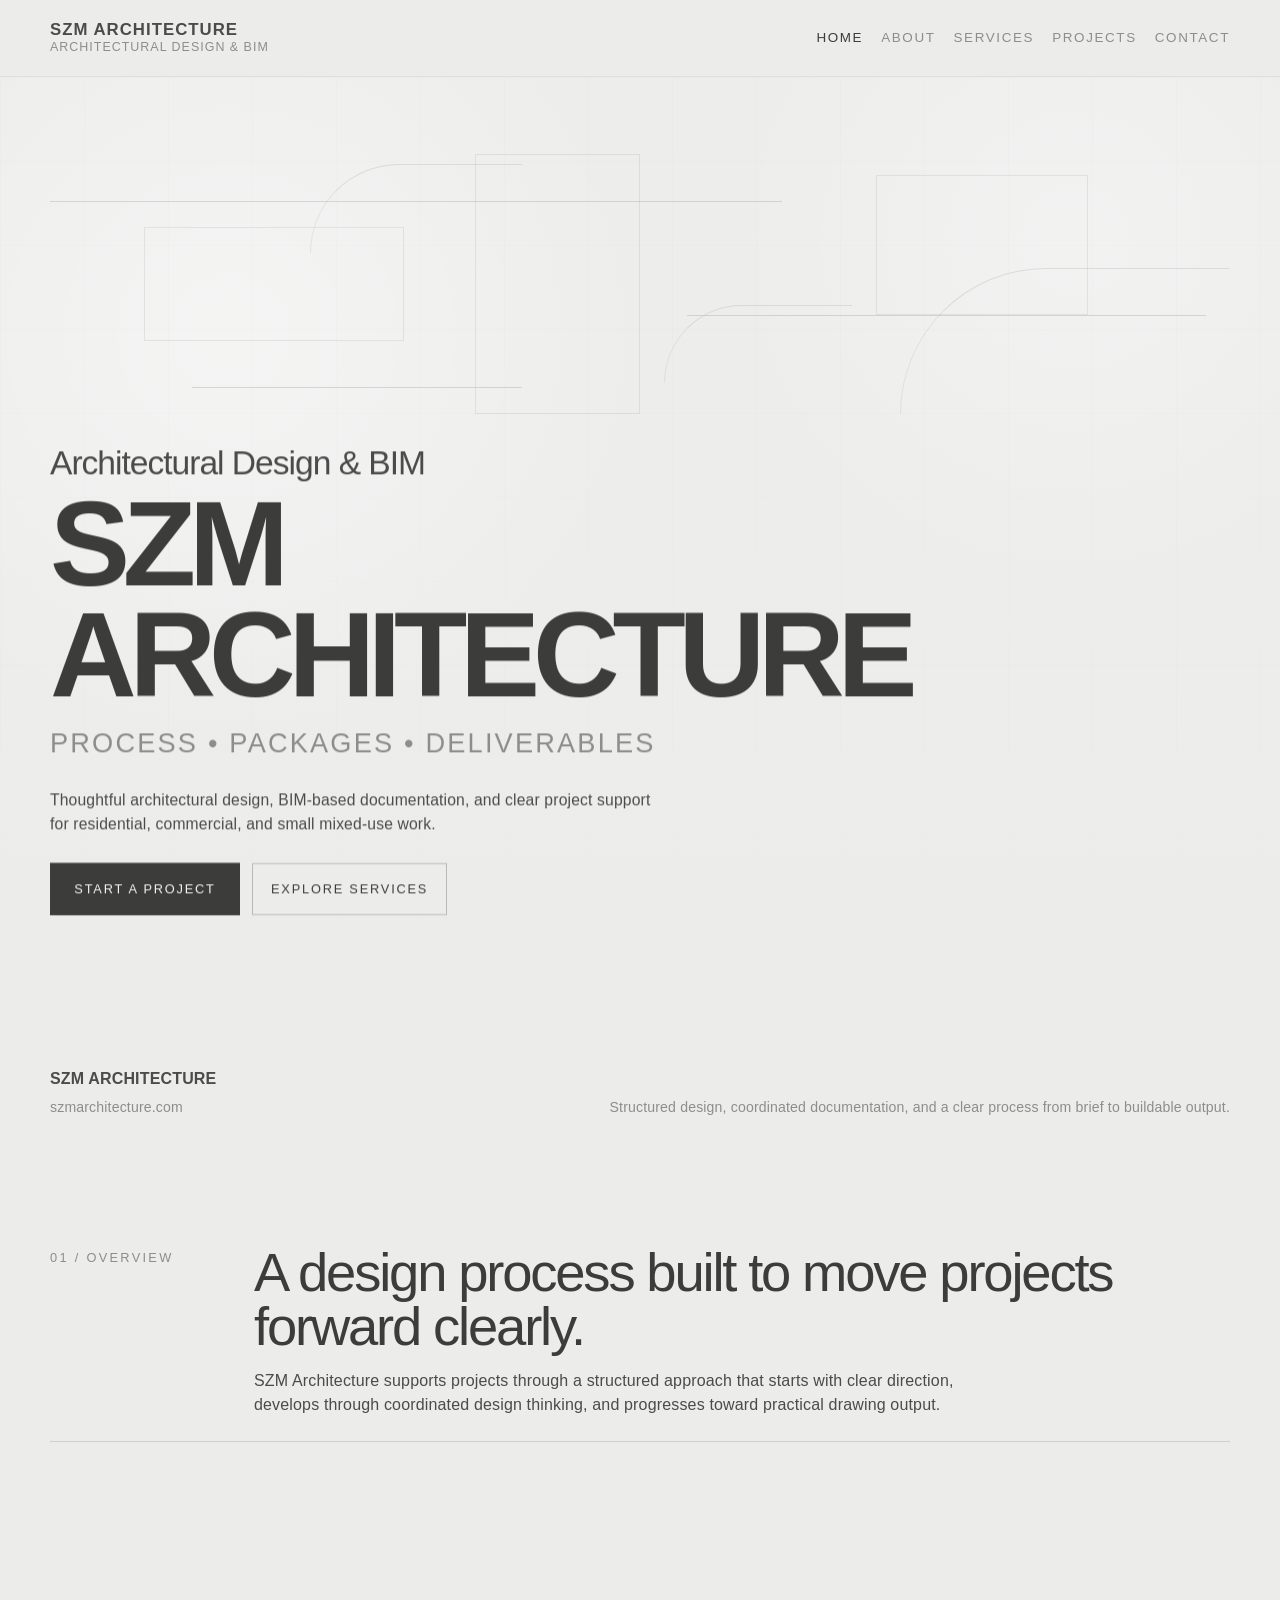
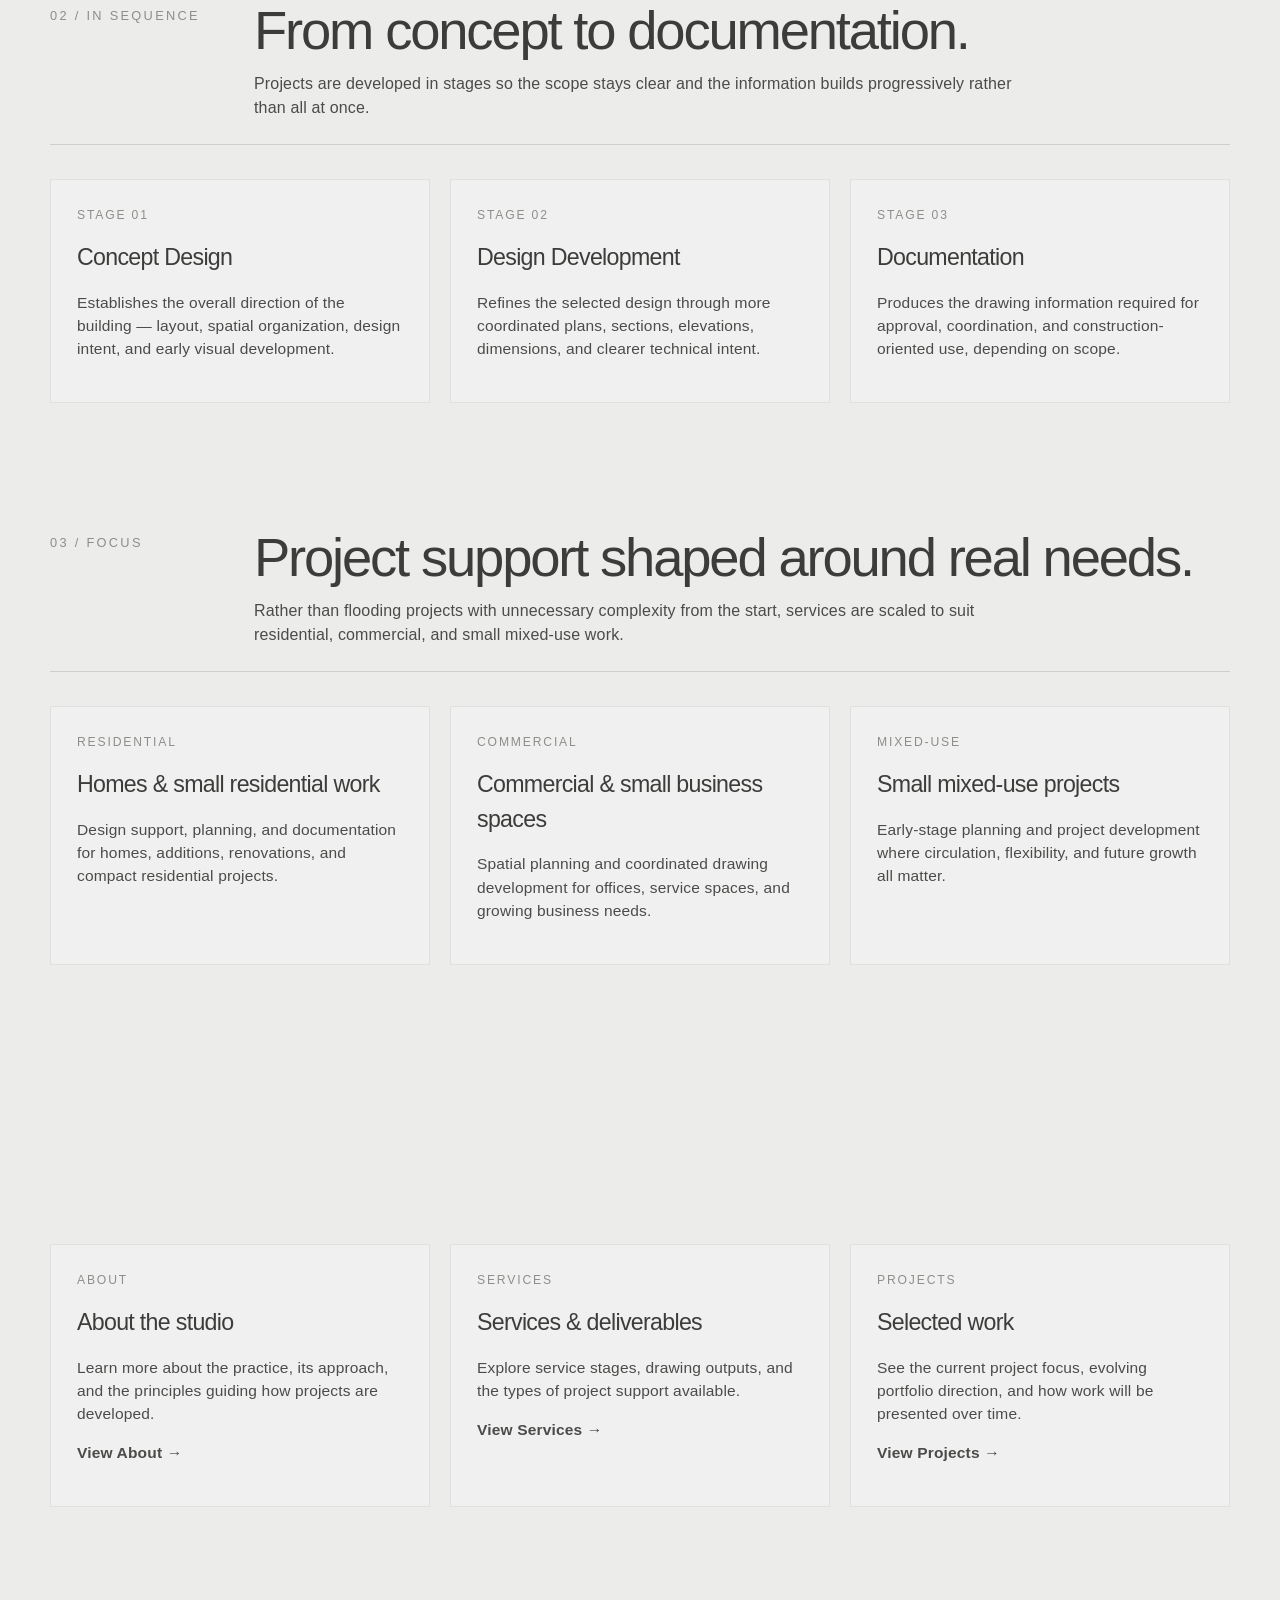
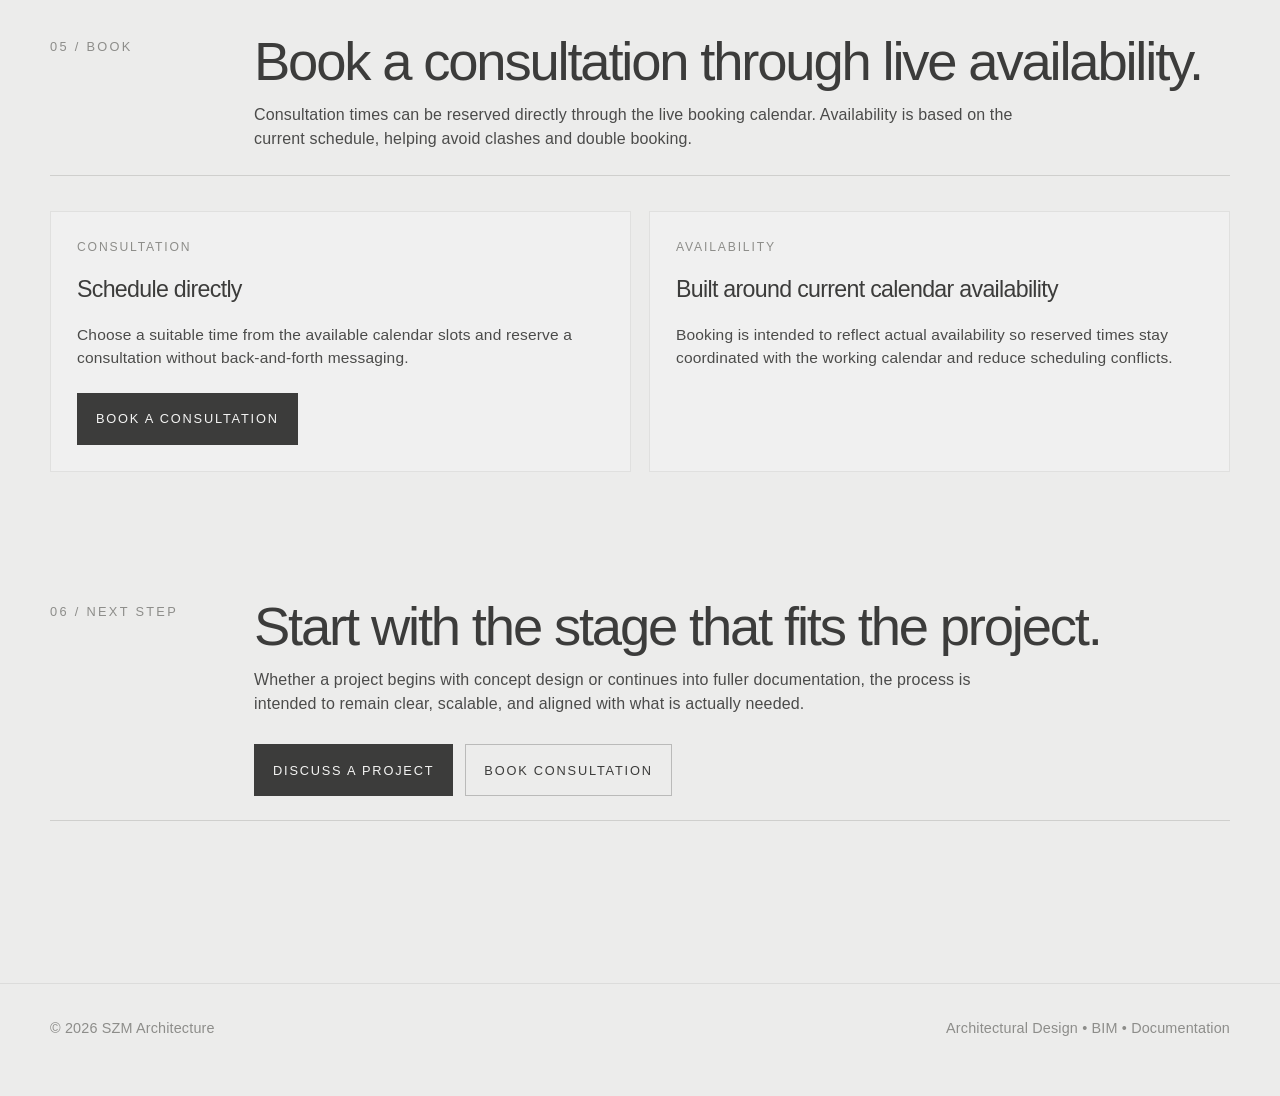
==== index.html @ 5ccef6fe "Update index.html" ====
<!DOCTYPE html>
<html lang="en">
<head>
  <meta charset="UTF-8" />
  <meta name="viewport" content="width=device-width, initial-scale=1.0" />
  <title>SZM Architecture</title>
  <meta name="description" content="SZM Architecture — Architectural Design, BIM, process-led design development, documentation, and project support." />
  <link rel="icon" type="image/png" href="favicon.png" />
  <link rel="stylesheet" href="style.css" />
</head>
<body>
  <header class="site-header">
    <div class="wrap nav">
      <a class="brand" href="./">
        <span class="brand-mark">SZM ARCHITECTURE</span>
        <span class="brand-sub">Architectural Design & BIM</span>
      </a>

      <button
        class="nav-toggle"
        type="button"
        aria-expanded="false"
        aria-controls="primaryNav"
        aria-label="Open navigation menu"
      >
        <span></span>
        <span></span>
        <span></span>
      </button>

      <nav id="primaryNav" class="nav-links" aria-label="Primary navigation">
        <a class="active" href="./">Home</a>
        <a href="about/">About</a>
        <a href="services/">Services</a>
        <a href="projects/">Projects</a>
        <a href="contact/">Contact</a>
      </nav>
    </div>
  </header>

  <main>
    <section class="hero">
      <div class="wrap hero-grid">
        <div class="hero-motifs" aria-hidden="true">
          <span class="motif-line m1"></span>
          <span class="motif-line m2"></span>
          <span class="motif-line m3"></span>
          <span class="motif-frame f1"></span>
          <span class="motif-frame f2"></span>
          <span class="motif-frame f3"></span>
          <span class="motif-arc a1"></span>
          <span class="motif-arc a2"></span>
          <span class="motif-arc a3"></span>
        </div>

        <div class="reveal">
          <p class="hero-kicker">Architectural Design & BIM</p>
          <h1 class="hero-title">SZM Architecture</h1>
          <p class="hero-subtitle">Process • Packages • Deliverables</p>
          <p class="hero-copy">
            Thoughtful architectural design, BIM-based documentation, and clear project support for residential,
            commercial, and small mixed-use work.
          </p>
          <div class="hero-actions">
            <a class="button" href="contact/">Start a Project</a>
            <a class="button-secondary" href="services/">Explore Services</a>
          </div>
        </div>

        <div class="hero-foot reveal-soft">
          <div class="site-id">
            <strong>SZM ARCHITECTURE</strong>
            szmarchitecture.com
          </div>
          <div class="site-id">
            Structured design, coordinated documentation, and a clear process from brief to buildable output.
          </div>
        </div>
      </div>
    </section>

    <section class="section">
      <div class="wrap">
        <div class="section-head reveal">
          <div class="section-number">01 / Overview</div>
          <div>
            <h2 class="section-title">A design process built to move projects forward clearly.</h2>
            <p class="section-intro">
              SZM Architecture supports projects through a structured approach that starts with clear direction,
              develops through coordinated design thinking, and progresses toward practical drawing output.
            </p>
          </div>
        </div>
      </div>
    </section>

    <section class="section">
      <div class="wrap">
        <div class="section-head reveal-soft">
          <div class="section-number">02 / In sequence</div>
          <div>
            <h2 class="section-title">From concept to documentation.</h2>
            <p class="section-intro">
              Projects are developed in stages so the scope stays clear and the information builds progressively rather than all at once.
            </p>
          </div>
        </div>

        <div class="grid-3">
          <article class="card reveal">
            <div class="card-label">Stage 01</div>
            <h3 class="card-title">Concept Design</h3>
            <p>
              Establishes the overall direction of the building — layout, spatial organization, design intent,
              and early visual development.
            </p>
          </article>

          <article class="card reveal-soft">
            <div class="card-label">Stage 02</div>
            <h3 class="card-title">Design Development</h3>
            <p>
              Refines the selected design through more coordinated plans, sections, elevations, dimensions,
              and clearer technical intent.
            </p>
          </article>

          <article class="card reveal">
            <div class="card-label">Stage 03</div>
            <h3 class="card-title">Documentation</h3>
            <p>
              Produces the drawing information required for approval, coordination, and construction-oriented use,
              depending on scope.
            </p>
          </article>
        </div>
      </div>
    </section>

    <section class="section">
      <div class="wrap">
        <div class="section-head reveal">
          <div class="section-number">03 / Focus</div>
          <div>
            <h2 class="section-title">Project support shaped around real needs.</h2>
            <p class="section-intro">
              Rather than flooding projects with unnecessary complexity from the start, services are scaled to suit
              residential, commercial, and small mixed-use work.
            </p>
          </div>
        </div>

        <div class="grid-3">
          <article class="card reveal-soft">
            <div class="card-label">Residential</div>
            <h3 class="card-title">Homes & small residential work</h3>
            <p>
              Design support, planning, and documentation for homes, additions, renovations, and compact residential projects.
            </p>
          </article>

          <article class="card reveal">
            <div class="card-label">Commercial</div>
            <h3 class="card-title">Commercial & small business spaces</h3>
            <p>
              Spatial planning and coordinated drawing development for offices, service spaces, and growing business needs.
            </p>
          </article>

          <article class="card reveal-soft">
            <div class="card-label">Mixed-Use</div>
            <h3 class="card-title">Small mixed-use projects</h3>
            <p>
              Early-stage planning and project development where circulation, flexibility, and future growth all matter.
            </p>
          </article>
        </div>
      </div>
    </section>

    <section class="section">
      <div class="wrap">
        <div class="section-head reveal-soft">
          <div class="section-number">04 / Navigate</div>
          <div>
            <h2 class="section-title">Explore by section.</h2>
            <p class="section-intro">
              Each page focuses on a different part of the practice, so the information stays clear and easier to follow.
            </p>
          </div>
        </div>

        <div class="link-grid">
          <article class="card reveal">
            <div class="card-label">About</div>
            <h3 class="card-title">About the studio</h3>
            <p>Learn more about the practice, its approach, and the principles guiding how projects are developed.</p>
            <p><a href="about/"><strong>View About →</strong></a></p>
          </article>

          <article class="card reveal-soft">
            <div class="card-label">Services</div>
            <h3 class="card-title">Services & deliverables</h3>
            <p>Explore service stages, drawing outputs, and the types of project support available.</p>
            <p><a href="services/"><strong>View Services →</strong></a></p>
          </article>

          <article class="card reveal">
            <div class="card-label">Projects</div>
            <h3 class="card-title">Selected work</h3>
            <p>See the current project focus, evolving portfolio direction, and how work will be presented over time.</p>
            <p><a href="projects/"><strong>View Projects →</strong></a></p>
          </article>
        </div>
      </div>
    </section>

    <section class="section">
      <div class="wrap">
        <div class="section-head reveal">
          <div class="section-number">05 / Book</div>
          <div>
            <h2 class="section-title">Book a consultation through live availability.</h2>
            <p class="section-intro">
              Consultation times can be reserved directly through the live booking calendar. Availability is based on the current schedule, helping avoid clashes and double booking.
            </p>
          </div>
        </div>

        <div class="grid-2">
          <article class="card reveal-soft">
            <div class="card-label">Consultation</div>
            <h3 class="card-title">Schedule directly</h3>
            <p>
              Choose a suitable time from the available calendar slots and reserve a consultation without back-and-forth messaging.
            </p>
            <div class="hero-actions" style="margin-top: 24px;">
              <a class="button" href="YOUR_BOOKING_LINK_HERE" target="_blank" rel="noopener">Book a Consultation</a>
            </div>
          </article>

          <article class="card reveal">
            <div class="card-label">Availability</div>
            <h3 class="card-title">Built around current calendar availability</h3>
            <p>
              Booking is intended to reflect actual availability so reserved times stay coordinated with the working calendar and reduce scheduling conflicts.
            </p>
          </article>
        </div>
      </div>
    </section>

    <section class="section">
      <div class="wrap">
        <div class="section-head reveal">
          <div class="section-number">06 / Next step</div>
          <div>
            <h2 class="section-title">Start with the stage that fits the project.</h2>
            <p class="section-intro">
              Whether a project begins with concept design or continues into fuller documentation, the process is intended
              to remain clear, scalable, and aligned with what is actually needed.
            </p>
            <div class="hero-actions" style="margin-top: 28px;">
              <a class="button" href="contact/">Discuss a Project</a>
              <a class="button-secondary" href="YOUR_BOOKING_LINK_HERE" target="_blank" rel="noopener">Book Consultation</a>
            </div>
          </div>
        </div>
      </div>
    </section>
  </main>

  <button id="backToTop" class="back-to-top" type="button" aria-label="Back to top">
    <span class="back-to-top-arrow" aria-hidden="true">↑</span>
    <span class="back-to-top-text">Back to top</span>
  </button>

  <footer class="site-footer">
    <div class="wrap footer-row">
      <div>© <span id="year"></span> SZM Architecture</div>
      <div>Architectural Design • BIM • Documentation</div>
    </div>
  </footer>

  <script>
    const yearEl = document.getElementById('year');
    if (yearEl) {
      yearEl.textContent = new Date().getFullYear();
    }

    const header = document.querySelector('.site-header');
    const revealItems = document.querySelectorAll('.reveal, .reveal-soft');
    const backToTopBtn = document.getElementById('backToTop');
    const navToggle = document.querySelector('.nav-toggle');
    const navLinks = document.getElementById('primaryNav');

    document.body.classList.add('page-enter');
    requestAnimationFrame(() => {
      requestAnimationFrame(() => {
        document.body.classList.remove('page-enter');
      });
    });

    function updateHeaderState() {
      if (!header) return;
      if (window.scrollY > 16) {
        header.classList.add('scrolled');
      } else {
        header.classList.remove('scrolled');
      }
    }

    function updateRevealStates() {
      revealItems.forEach((item) => {
        const rect = item.getBoundingClientRect();
        const inViewportBand =
          rect.top < window.innerHeight * 0.86 &&
          rect.bottom > window.innerHeight * 0.14;

        if (inViewportBand) {
          item.classList.add('is-visible');
        } else {
          item.classList.remove('is-visible');
        }
      });
    }

    function updateBackToTop() {
      if (!backToTopBtn) return;
      if (window.scrollY > 500) {
        backToTopBtn.classList.add('is-visible');
      } else {
        backToTopBtn.classList.remove('is-visible');
      }
    }

    function closeNav() {
      if (!navToggle || !navLinks) return;
      navToggle.classList.remove('is-open');
      navLinks.classList.remove('is-open');
      navToggle.setAttribute('aria-expanded', 'false');
      document.body.classList.remove('nav-open');
    }

    function toggleNav() {
      if (!navToggle || !navLinks) return;
      const isOpen = navLinks.classList.toggle('is-open');
      navToggle.classList.toggle('is-open', isOpen);
      navToggle.setAttribute('aria-expanded', String(isOpen));
      document.body.classList.toggle('nav-open', isOpen);
    }

    const observer = new IntersectionObserver((entries) => {
      entries.forEach((entry) => {
        const rect = entry.boundingClientRect;
        const inViewportBand =
          rect.top < window.innerHeight * 0.86 &&
          rect.bottom > window.innerHeight * 0.14;

        if (entry.isIntersecting && inViewportBand) {
          entry.target.classList.add('is-visible');
        } else {
          entry.target.classList.remove('is-visible');
        }
      });
    }, {
      threshold: [0, 0.1, 0.25, 0.45, 0.65, 0.85, 1]
    });

    revealItems.forEach((item) => observer.observe(item));

    document.querySelectorAll('a[href]').forEach((link) => {
      const href = link.getAttribute('href');

      if (
        href &&
        !href.startsWith('#') &&
        !href.startsWith('mailto:') &&
        !href.startsWith('tel:') &&
        !link.hasAttribute('target')
      ) {
        link.addEventListener('click', (e) => {
          const url = new URL(link.href, window.location.href);

          if (url.origin === window.location.origin) {
            closeNav();
            e.preventDefault();
            document.body.classList.add('page-leave');

            setTimeout(() => {
              window.location.href = url.href;
            }, 320);
          }
        });
      }
    });

    if (backToTopBtn) {
      backToTopBtn.addEventListener('click', () => {
        window.scrollTo({
          top: 0,
          behavior: 'smooth'
        });
      });
    }

    if (navToggle) {
      navToggle.addEventListener('click', toggleNav);
    }

    document.addEventListener('click', (e) => {
      if (!navToggle || !navLinks) return;
      const clickedInsideNav = navLinks.contains(e.target);
      const clickedToggle = navToggle.contains(e.target);

      if (!clickedInsideNav && !clickedToggle) {
        closeNav();
      }
    });

    window.addEventListener('scroll', () => {
      updateHeaderState();
      updateRevealStates();
      updateBackToTop();
    }, { passive: true });

    window.addEventListener('resize', () => {
      if (window.innerWidth >= 720) {
        closeNav();
      }
      updateRevealStates();
    });

    window.addEventListener('load', () => {
      updateHeaderState();
      updateRevealStates();
      updateBackToTop();
    });

    updateHeaderState();
    updateRevealStates();
    updateBackToTop();
  </script>
</body>
</html>
---- style.css ----
:root {
  --bg: #ececeb;
  --bg-soft: #f4f4f3;
  --line: #cfcfcd;
  --text: #4b4b4a;
  --text-soft: #8d8d8a;
  --text-strong: #3c3c3b;
  --max: 1180px;
  --section-gap: clamp(64px, 10vw, 140px);
}

* { box-sizing: border-box; }

html {
  scroll-behavior: smooth;
}

body {
  margin: 0;
  font-family: "Helvetica Neue", Helvetica, Arial, sans-serif;
  background: var(--bg);
  color: var(--text);
  line-height: 1.5;
  letter-spacing: 0.01em;
  overflow-x: hidden;
  opacity: 1;
  transition: opacity 0.28s ease, transform 0.28s ease;
}

body.page-enter {
  opacity: 0;
  transform: translateY(12px);
}

body.page-leave {
  opacity: 0;
  transform: translateY(10px);
}

body.nav-open {
  overflow: hidden;
}

img { max-width: 100%; display: block; }
a { color: inherit; text-decoration: none; }

.wrap {
  width: min(calc(100% - 24px), var(--max));
  margin: 0 auto;
}

.site-header {
  position: sticky;
  top: 0;
  z-index: 80;
  backdrop-filter: blur(14px);
  background: rgba(236, 236, 235, 0.86);
  border-bottom: 1px solid rgba(79, 79, 78, 0.08);
  transition:
    background 0.35s ease,
    box-shadow 0.35s ease,
    backdrop-filter 0.35s ease,
    border-color 0.35s ease;
}

.site-header.scrolled {
  background: rgba(236, 236, 235, 0.93);
  backdrop-filter: blur(18px);
  box-shadow: 0 10px 30px rgba(60, 60, 59, 0.05);
  border-bottom-color: rgba(79, 79, 78, 0.12);
}

.nav {
  position: relative;
  display: flex;
  align-items: center;
  justify-content: space-between;
  gap: 16px;
  min-height: 72px;
  padding: 12px 0;
}

.brand {
  display: flex;
  flex-direction: column;
  gap: 2px;
  line-height: 1;
  min-width: 0;
  flex: 1;
}

.brand-mark {
  font-size: 0.94rem;
  font-weight: 700;
  letter-spacing: 0.06em;
}

.brand-sub {
  font-size: 0.68rem;
  color: var(--text-soft);
  letter-spacing: 0.08em;
  text-transform: uppercase;
}

.nav-toggle {
  display: inline-flex;
  width: 48px;
  height: 48px;
  padding: 0;
  align-items: center;
  justify-content: center;
  flex-direction: column;
  gap: 5px;
  border: 1px solid rgba(60, 60, 59, 0.16);
  background: rgba(255, 255, 255, 0.4);
  color: var(--text-strong);
  cursor: pointer;
  flex: 0 0 auto;
}

.nav-toggle span {
  display: block;
  width: 18px;
  height: 1.5px;
  background: currentColor;
  transition: transform 0.25s ease, opacity 0.25s ease;
}

.nav-toggle:focus-visible {
  outline: 2px solid rgba(60, 60, 59, 0.3);
  outline-offset: 2px;
}

.nav-toggle.is-open span:nth-child(1) {
  transform: translateY(6.5px) rotate(45deg);
}

.nav-toggle.is-open span:nth-child(2) {
  opacity: 0;
}

.nav-toggle.is-open span:nth-child(3) {
  transform: translateY(-6.5px) rotate(-45deg);
}

.nav-links {
  position: absolute;
  top: calc(100% + 10px);
  left: 0;
  right: 0;
  display: grid;
  gap: 0;
  padding: 10px 0;
  background: rgba(244, 244, 243, 0.98);
  border: 1px solid rgba(79, 79, 78, 0.1);
  box-shadow: 0 16px 32px rgba(60, 60, 59, 0.08);
  opacity: 0;
  visibility: hidden;
  transform: translateY(-8px);
  pointer-events: none;
  transition:
    opacity 0.25s ease,
    transform 0.25s ease,
    visibility 0.25s ease;
  font-size: 0.8rem;
  text-transform: uppercase;
  letter-spacing: 0.12em;
  color: var(--text-soft);
  z-index: 90;
}

.nav-links.is-open {
  opacity: 1;
  visibility: visible;
  transform: translateY(0);
  pointer-events: auto;
}

.nav-links a {
  position: relative;
  display: block;
  padding: 14px 16px;
  transition: color 0.28s ease, background 0.28s ease;
}

.nav-links a::after {
  display: none;
}

.nav-links a:hover,
.nav-links a:focus-visible,
.nav-links a.active {
  color: var(--text-strong);
  outline: none;
  background: rgba(255, 255, 255, 0.45);
}

.hero {
  padding: 28px 0 clamp(72px, 12vw, 140px);
  position: relative;
  overflow: hidden;
  isolation: isolate;
}

.hero::before {
  content: "";
  position: absolute;
  inset: 0;
  background:
    radial-gradient(circle at 18% 22%, rgba(255,255,255,0.42), transparent 30%),
    radial-gradient(circle at 84% 14%, rgba(255,255,255,0.3), transparent 24%),
    linear-gradient(180deg, rgba(255,255,255,0.08), rgba(255,255,255,0));
  pointer-events: none;
  z-index: 0;
}

.hero::after,
.page-hero::after {
  content: "";
  position: absolute;
  inset: 0;
  background-image:
    linear-gradient(rgba(125, 125, 123, 0.055) 1px, transparent 1px),
    linear-gradient(90deg, rgba(125, 125, 123, 0.055) 1px, transparent 1px);
  background-size: 84px 84px;
  mask-image: linear-gradient(180deg, rgba(0,0,0,0.42), rgba(0,0,0,0));
  pointer-events: none;
  z-index: 0;
}

.hero-grid {
  display: grid;
  gap: 20px;
  position: relative;
  z-index: 1;
}

.hero-motifs {
  position: relative;
  width: 100%;
  height: clamp(120px, 34vw, 260px);
  opacity: 0.72;
  animation: floatMotifs 10s ease-in-out infinite;
}

.hero-motifs .motif-line,
.hero-motifs .motif-frame,
.hero-motifs .motif-arc {
  position: absolute;
  border-color: rgba(125, 125, 123, 0.42);
}

.hero-motifs .motif-line {
  height: 1px;
  background: rgba(125, 125, 123, 0.34);
  border: 0;
}

.hero-motifs .motif-frame {
  border: 1px solid rgba(125, 125, 123, 0.2);
  background: transparent;
}

.hero-motifs .motif-arc {
  border-top: 1px solid rgba(125, 125, 123, 0.26);
  border-left: 1px solid rgba(125, 125, 123, 0.18);
  border-right: 0;
  border-bottom: 0;
  border-radius: 999px 0 0 0;
  background: transparent;
}

.hero-motifs .m1 { top: 18%; left: 0; width: 62%; }
.hero-motifs .m2 { top: 62%; right: 2%; width: 44%; }
.hero-motifs .m3 { bottom: 10%; left: 12%; width: 28%; }
.hero-motifs .f1 { top: 8%; right: 12%; width: 18%; height: 54%; }
.hero-motifs .f2 { top: 28%; left: 8%; width: 22%; height: 44%; }
.hero-motifs .f3 { top: 0; left: 36%; width: 14%; height: 100%; }
.hero-motifs .a1 { right: 0; bottom: 0; width: 28%; height: 56%; }
.hero-motifs .a2 { left: 22%; top: 4%; width: 18%; height: 34%; }
.hero-motifs .a3 { left: 52%; bottom: 12%; width: 16%; height: 30%; }

.hero-kicker {
  font-size: clamp(1.2rem, 5vw, 2.1rem);
  font-weight: 300;
  letter-spacing: -0.03em;
  margin: 0;
  color: var(--text);
}

.hero-title {
  margin: 0;
  font-size: clamp(2.6rem, 14vw, 7.5rem);
  line-height: 0.92;
  font-weight: 800;
  letter-spacing: -0.06em;
  color: var(--text-strong);
  text-transform: uppercase;
  max-width: 8ch;
}

.hero-subtitle {
  margin: 14px 0 0;
  font-size: clamp(0.9rem, 3.6vw, 1.7rem);
  text-transform: uppercase;
  letter-spacing: 0.08em;
  color: var(--text-soft);
}

.hero-copy {
  max-width: 38rem;
  font-size: 0.98rem;
  color: var(--text);
  margin-top: 24px;
}

.hero-actions {
  display: flex;
  flex-direction: column;
  gap: 12px;
  margin-top: 28px;
}

.button,
.button-secondary {
  display: inline-flex;
  align-items: center;
  justify-content: center;
  min-height: 52px;
  width: 100%;
  padding: 0 18px;
  border: 1px solid var(--text-strong);
  font-size: 0.8rem;
  text-transform: uppercase;
  letter-spacing: 0.14em;
  transition:
    transform 0.35s ease,
    box-shadow 0.35s ease,
    border-color 0.35s ease,
    background 0.35s ease;
}

.button {
  background: var(--text-strong);
  color: var(--bg-soft);
}

.button-secondary {
  background: transparent;
  color: var(--text-strong);
  border-color: rgba(60, 60, 59, 0.28);
}

.button:hover,
.button-secondary:hover,
.button:focus-visible,
.button-secondary:focus-visible {
  transform: translateY(-2px);
  outline: none;
}

.hero-foot {
  margin-top: clamp(56px, 10vw, 180px);
  display: grid;
  grid-template-columns: 1fr;
  gap: 16px;
  align-items: end;
}

.hero-foot .site-id {
  font-size: 0.88rem;
  color: var(--text-soft);
}

.hero-foot .site-id strong {
  display: block;
  color: var(--text);
  font-size: 1rem;
  margin-bottom: 6px;
}

.section {
  padding: 0 0 var(--section-gap);
}

.section-head {
  display: grid;
  grid-template-columns: 1fr;
  gap: 18px;
  padding-bottom: 22px;
  border-bottom: 1px solid var(--line);
  margin-bottom: 28px;
}

.section-number {
  font-size: 0.8rem;
  color: var(--text-soft);
  letter-spacing: 0.18em;
  text-transform: uppercase;
  padding-top: 2px;
}

.section-title {
  margin: 0;
  font-size: clamp(1.8rem, 8vw, 3.4rem);
  font-weight: 500;
  letter-spacing: -0.04em;
  line-height: 1;
  color: var(--text-strong);
}

.section-intro {
  max-width: 760px;
  margin: 14px 0 0;
  font-size: 1rem;
  color: var(--text);
}

.page-hero {
  padding: clamp(48px, 10vw, 120px) 0 42px;
  position: relative;
  overflow: hidden;
  isolation: isolate;
}

.page-hero::before {
  content: "";
  position: absolute;
  inset: 0;
  background:
    radial-gradient(circle at 18% 22%, rgba(255,255,255,0.34), transparent 30%),
    radial-gradient(circle at 84% 14%, rgba(255,255,255,0.22), transparent 24%),
    linear-gradient(180deg, rgba(255,255,255,0.06), rgba(255,255,255,0));
  pointer-events: none;
  z-index: 0;
}

.page-hero > .wrap {
  position: relative;
  z-index: 1;
}

.page-eyebrow {
  font-size: 0.8rem;
  text-transform: uppercase;
  letter-spacing: 0.16em;
  color: var(--text-soft);
  margin: 0 0 18px;
}

.page-title {
  margin: 0;
  font-size: clamp(2.2rem, 10vw, 5rem);
  line-height: 0.95;
  letter-spacing: -0.05em;
  color: var(--text-strong);
}

.page-copy {
  max-width: 760px;
  margin: 18px 0 0;
  font-size: 1rem;
}

.grid-2,
.grid-3,
.link-grid {
  display: grid;
  grid-template-columns: 1fr;
  gap: 18px;
}

.card {
  background: rgba(255,255,255,0.24);
  border: 1px solid rgba(79,79,78,0.1);
  padding: 22px;
  transition:
    transform 0.35s ease,
    box-shadow 0.35s ease,
    border-color 0.35s ease,
    background 0.35s ease;
}

.card:hover {
  transform: translateY(-6px);
  box-shadow: 0 18px 40px rgba(60, 60, 59, 0.07);
}

.card-label {
  font-size: 0.76rem;
  color: var(--text-soft);
  text-transform: uppercase;
  letter-spacing: 0.15em;
  margin-bottom: 16px;
}

.card-title {
  margin: 0 0 12px;
  font-size: 1.45rem;
  font-weight: 500;
  letter-spacing: -0.03em;
  color: var(--text-strong);
}

.card p, .card li { font-size: 0.97rem; }

.clean-list {
  list-style: none;
  margin: 0;
  padding: 0;
  display: grid;
  gap: 10px;
}

.clean-list li {
  position: relative;
  padding-left: 16px;
}

.clean-list li::before {
  content: "";
  width: 6px;
  height: 6px;
  border-radius: 999px;
  background: #92928f;
  position: absolute;
  top: 0.6em;
  left: 0;
}

.muted { color: var(--text-soft); }

.drawings-table {
  width: 100%;
  border-collapse: collapse;
  font-size: 0.96rem;
}

.drawings-table th,
.drawings-table td {
  text-align: left;
  padding: 14px 10px;
  border-bottom: 1px solid rgba(79,79,78,0.12);
  vertical-align: top;
}

.drawings-table th {
  color: var(--text-strong);
  font-weight: 600;
}

.yes, .no {
  display: inline-flex;
  align-items: center;
  gap: 8px;
  font-weight: 500;
}

.yes::before, .no::before {
  display: inline-flex;
  align-items: center;
  justify-content: center;
  width: 20px;
  height: 20px;
  font-size: 0.95rem;
  line-height: 1;
}

.yes::before { content: "✓"; }
.no::before { content: "×"; }

.subtle-rule {
  border-top: 1px solid var(--line);
  padding-top: 22px;
}

.site-footer {
  padding: 34px 0 56px;
  border-top: 1px solid rgba(79,79,78,0.1);
}

.footer-row {
  display: flex;
  flex-direction: column;
  gap: 10px;
  color: var(--text-soft);
  font-size: 0.9rem;
}

.reveal,
.reveal-soft {
  opacity: 0;
  transform: translateY(28px);
  will-change: opacity, transform;
}

.reveal {
  transition:
    opacity 0.9s ease,
    transform 0.9s cubic-bezier(0.22, 1, 0.36, 1);
}

.reveal-soft {
  transition:
    opacity 0.7s ease,
    transform 0.7s cubic-bezier(0.22, 1, 0.36, 1);
}

.reveal.is-visible,
.reveal-soft.is-visible {
  opacity: 1;
  transform: translateY(0);
}

.back-to-top {
  position: fixed;
  right: 14px;
  bottom: 14px;
  z-index: 100;
  display: inline-flex;
  align-items: center;
  gap: 10px;
  min-height: 48px;
  padding: 0 14px;
  border: 1px solid rgba(60, 60, 59, 0.18);
  background: rgba(244, 244, 243, 0.92);
  color: var(--text-strong);
  font: inherit;
  font-size: 0.76rem;
  text-transform: uppercase;
  letter-spacing: 0.1em;
  cursor: pointer;
  box-shadow: 0 10px 24px rgba(60, 60, 59, 0.08);
  backdrop-filter: blur(12px);
  opacity: 0;
  visibility: hidden;
  transform: translateY(10px);
  transition:
    opacity 0.25s ease,
    transform 0.25s ease,
    visibility 0.25s ease,
    background 0.25s ease,
    border-color 0.25s ease;
}

.back-to-top.is-visible {
  opacity: 1;
  visibility: visible;
  transform: translateY(0);
}

.back-to-top:hover,
.back-to-top:focus-visible {
  background: rgba(255, 255, 255, 0.98);
  border-color: rgba(60, 60, 59, 0.28);
  outline: none;
}

.back-to-top-arrow {
  font-size: 1rem;
  line-height: 1;
}

.back-to-top-text {
  white-space: nowrap;
}

@keyframes floatMotifs {
  0%, 100% { transform: translateY(0px); }
  50% { transform: translateY(-8px); }
}

@media (min-width: 720px) {
  .wrap {
    width: min(calc(100% - 40px), var(--max));
  }

  .nav {
    gap: 24px;
    min-height: 76px;
    padding: 0;
  }

  .brand {
    flex: 0 0 auto;
    min-width: auto;
  }

  .brand-mark {
    font-size: 1.05rem;
  }

  .brand-sub {
    font-size: 0.78rem;
  }

  .nav-toggle {
    display: none;
  }

  .nav-links {
    position: static;
    opacity: 1 !important;
    visibility: visible !important;
    transform: none !important;
    pointer-events: auto !important;
    background: transparent;
    border: 0;
    box-shadow: none;
    padding: 0;
    display: flex;
    flex-wrap: wrap;
    gap: 18px;
    font-size: 0.84rem;
  }

  .nav-links a {
    padding: 6px 0;
    background: transparent !important;
  }

  .nav-links a::after {
    display: block;
  }

  .hero-actions {
    flex-direction: row;
    flex-wrap: wrap;
  }

  .button,
  .button-secondary {
    width: auto;
    min-width: 190px;
  }

  .grid-2 {
    grid-template-columns: repeat(2, minmax(0, 1fr));
  }

  .footer-row {
    flex-direction: row;
    justify-content: space-between;
    align-items: center;
  }

  .back-to-top {
    right: 20px;
    bottom: 20px;
    min-height: 52px;
    padding: 0 16px;
    font-size: 0.82rem;
    letter-spacing: 0.12em;
  }
}

@media (min-width: 980px) {
  .hero {
    padding: clamp(48px, 6vw, 80px) 0 clamp(80px, 10vw, 140px);
  }

  .hero-grid {
    gap: 24px;
  }

  .hero-foot {
    grid-template-columns: 1fr auto;
    gap: 20px;
  }

  .section-head {
    grid-template-columns: minmax(120px, 180px) 1fr;
    gap: 24px;
    padding-bottom: 24px;
    margin-bottom: 34px;
  }

  .grid-3,
  .link-grid {
    grid-template-columns: repeat(3, minmax(0, 1fr));
    gap: 20px;
  }

  .card {
    padding: 26px;
  }
}

@media (prefers-reduced-motion: reduce) {
  html {
    scroll-behavior: auto;
  }

  .site-header,
  .nav-links a,
  .nav-links a::after,
  .nav-toggle span,
  .card,
  .button,
  .button-secondary,
  .reveal,
  .reveal-soft,
  .hero-motifs,
  .back-to-top,
  body {
    transition: none !important;
    animation: none !important;
    transform: none !important;
    opacity: 1 !important;
  }
}
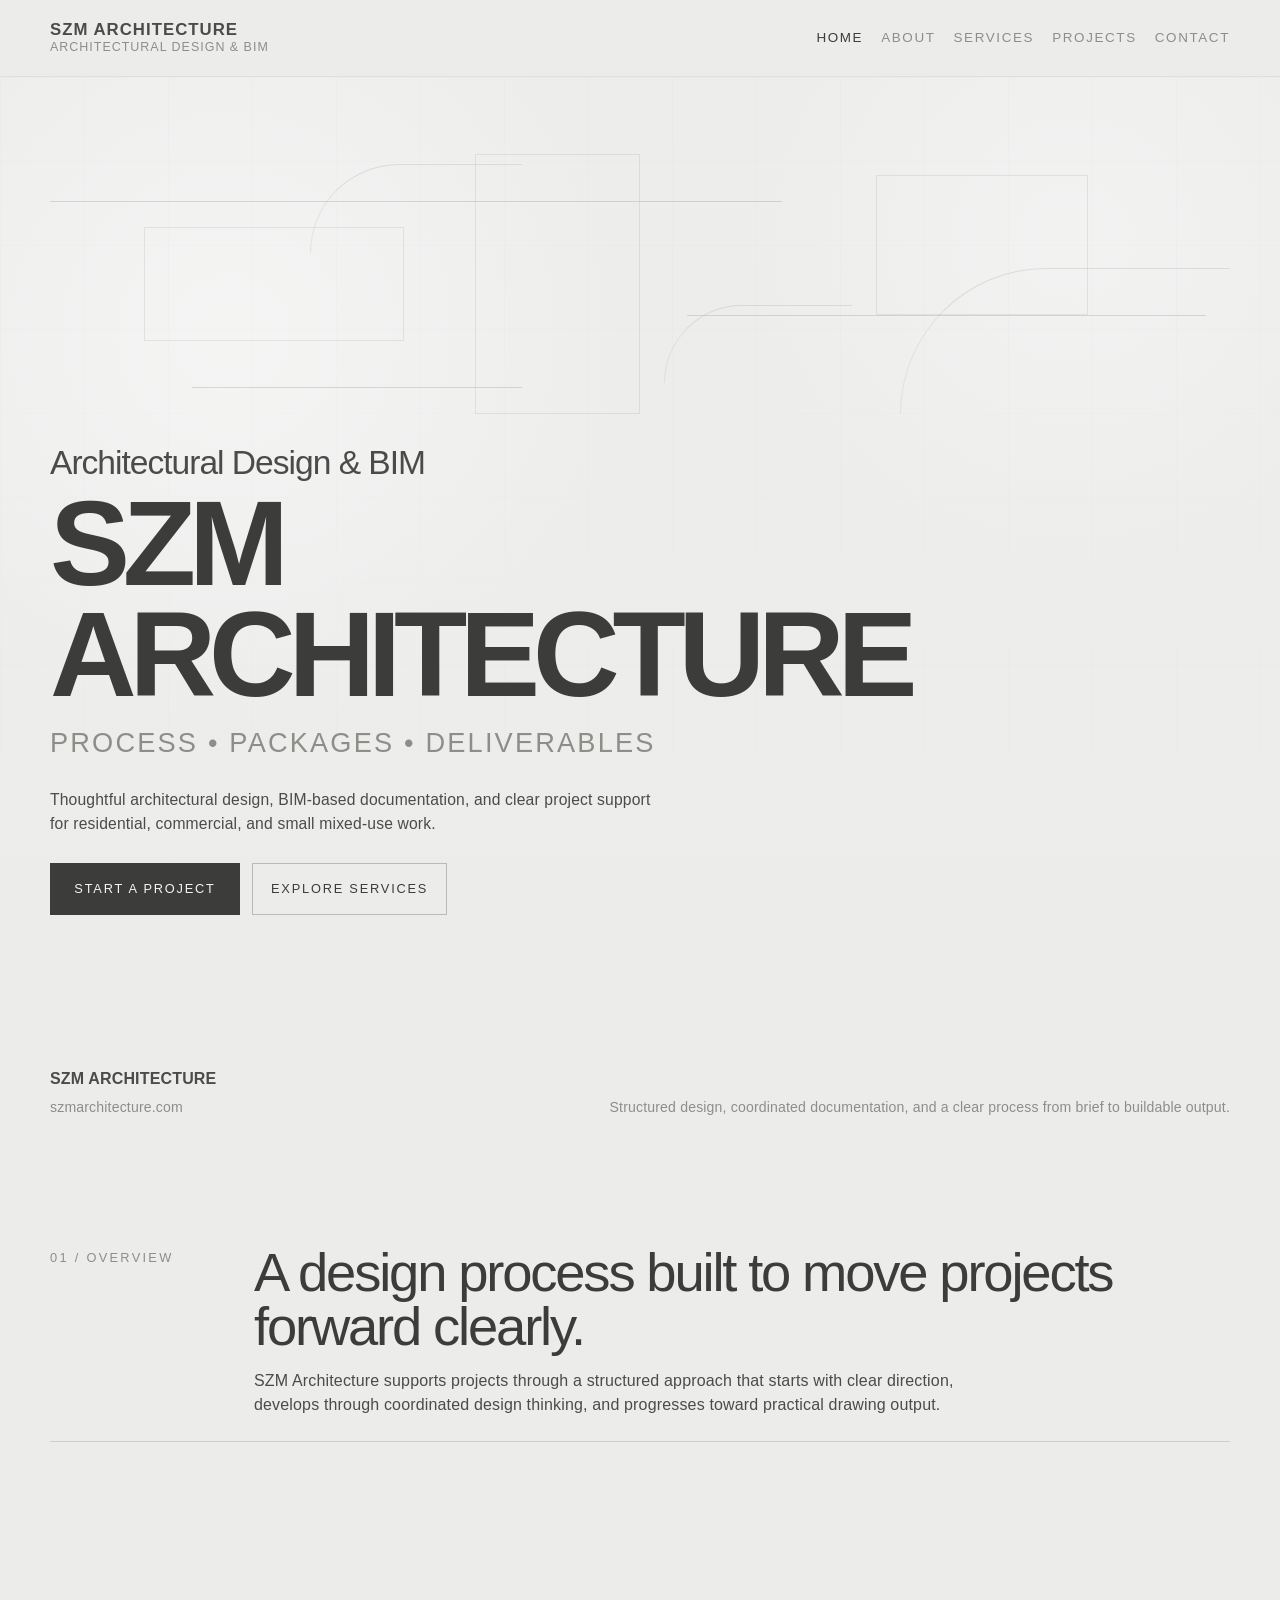
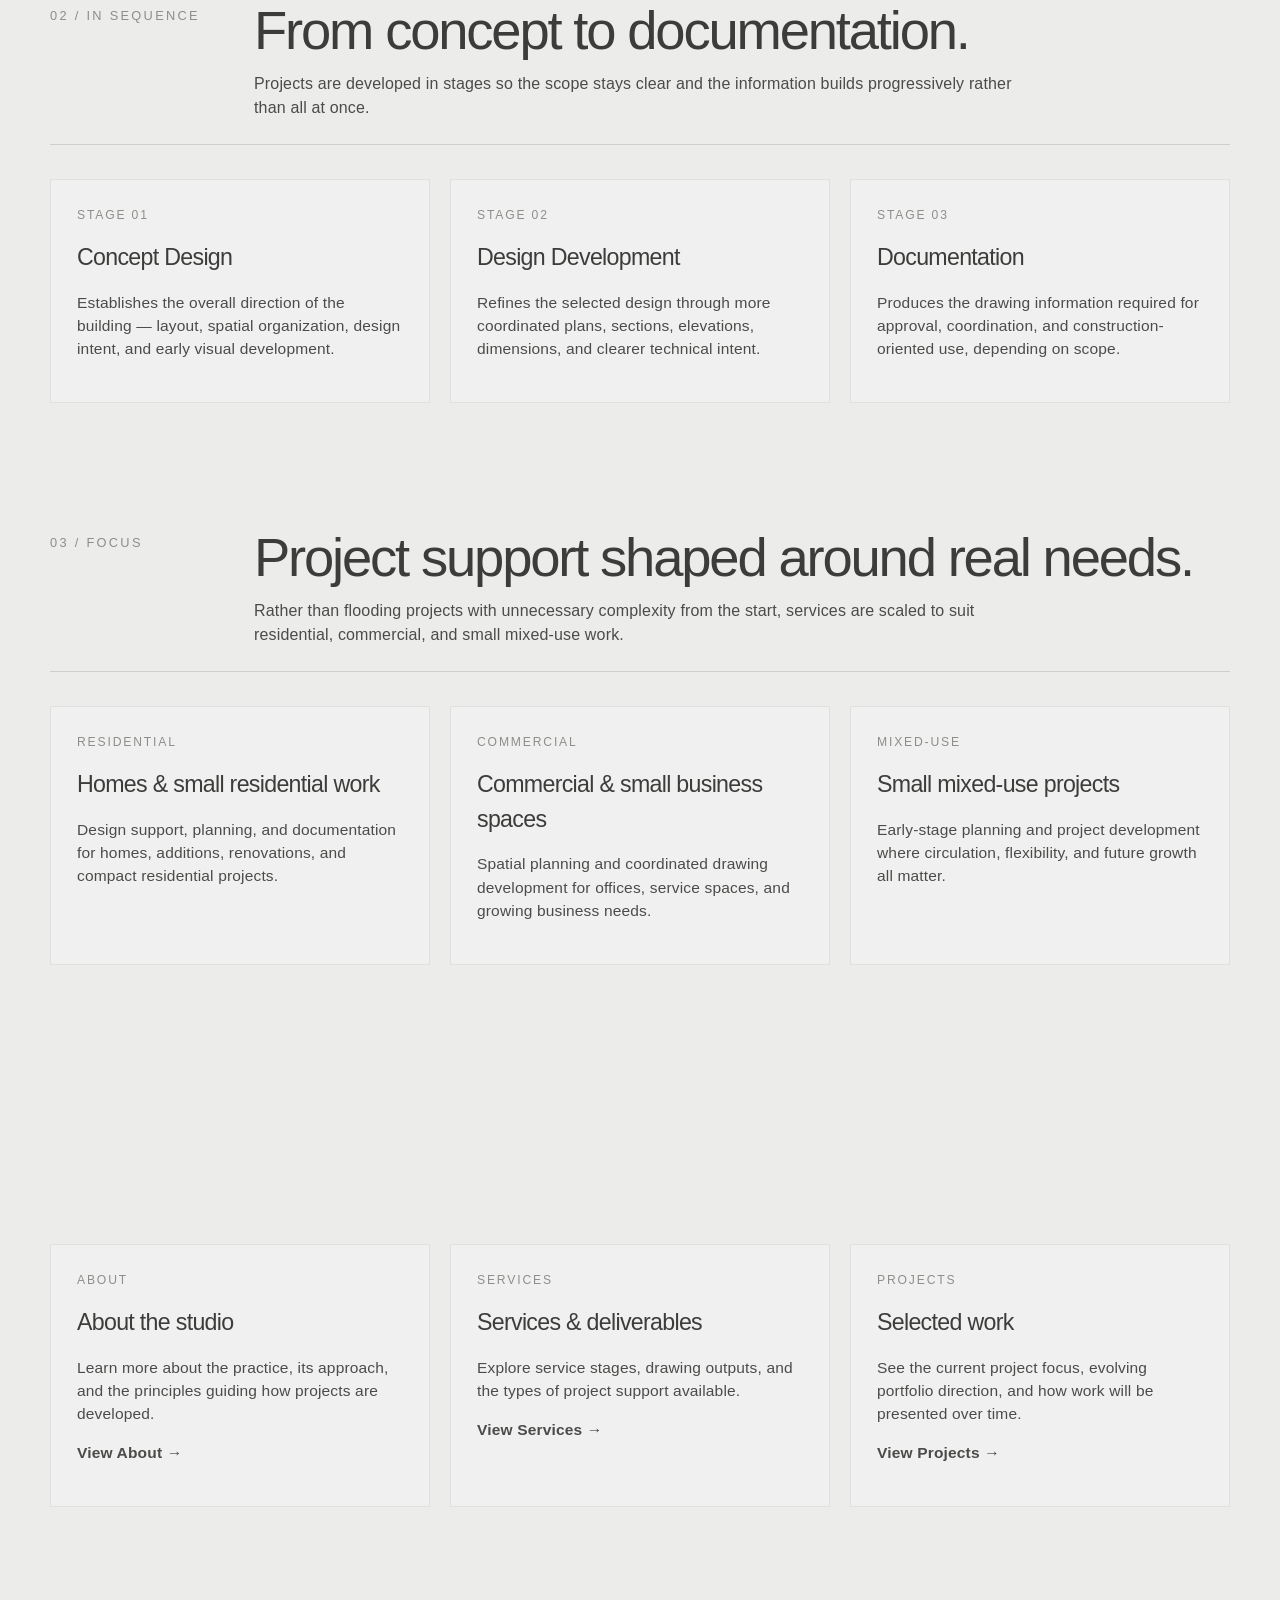
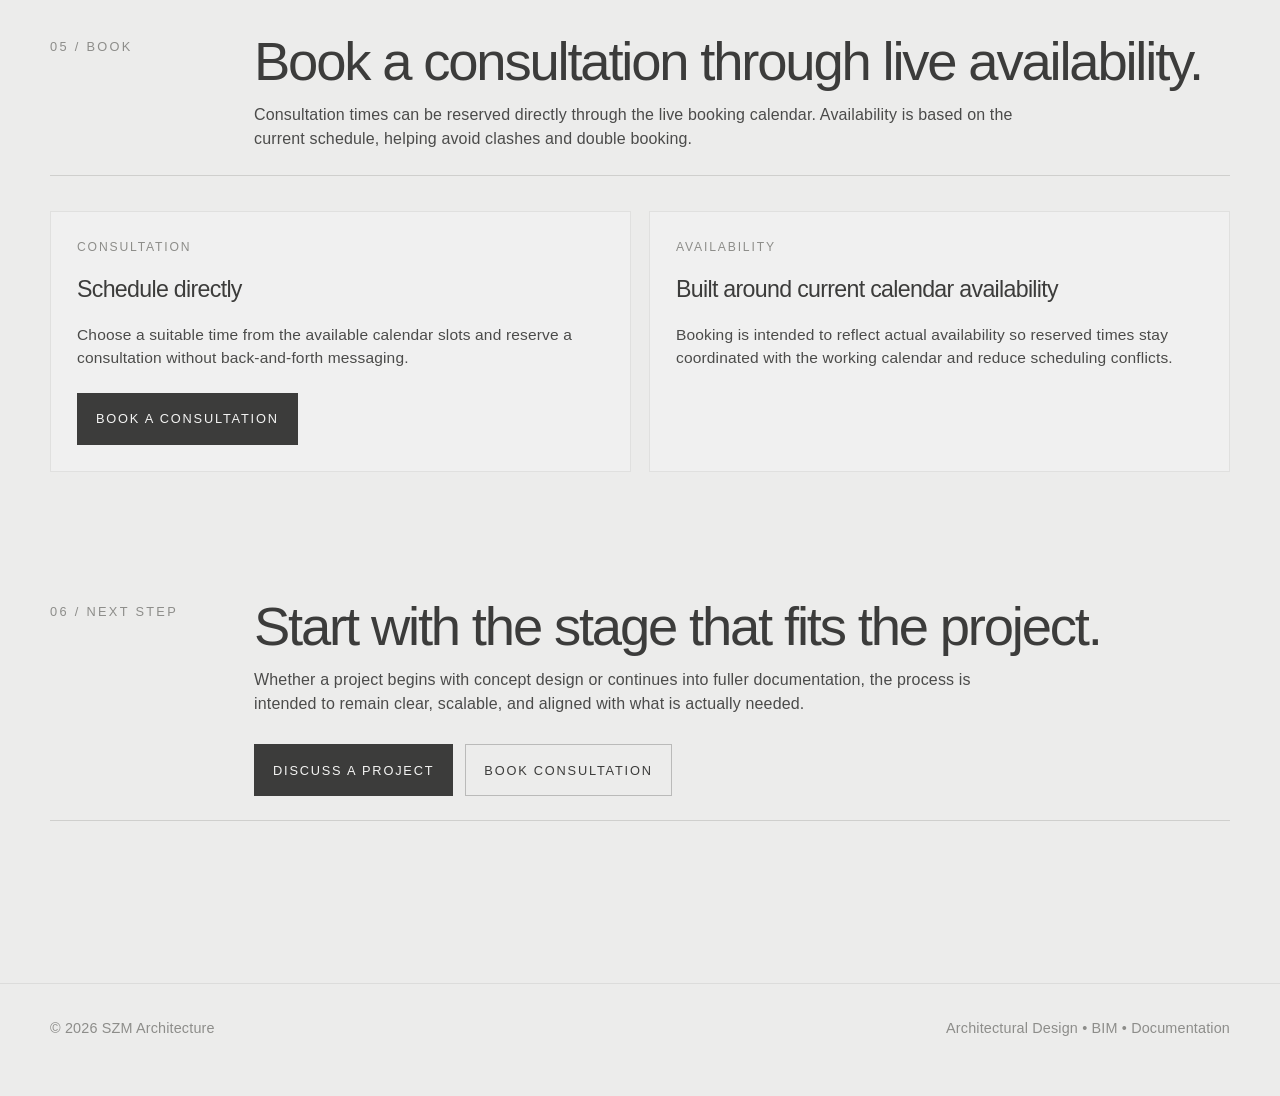
==== commit 63f84940: "Update index.html" ====
--- a/index.html
+++ b/index.html
@@ -235,7 +235,9 @@
               Choose a suitable time from the available calendar slots and reserve a consultation without back-and-forth messaging.
             </p>
             <div class="hero-actions" style="margin-top: 24px;">
-              <a class="button" href="YOUR_BOOKING_LINK_HERE" target="_blank" rel="noopener">Book a Consultation</a>
+              <a class="button" href="https://calendar.app.google/YOUR-BOOKING-LINK" target="_blank" rel="noopener">
+                Book a Consultation
+              </a>
             </div>
           </article>
 
@@ -262,7 +264,9 @@
             </p>
             <div class="hero-actions" style="margin-top: 28px;">
               <a class="button" href="contact/">Discuss a Project</a>
-              <a class="button-secondary" href="YOUR_BOOKING_LINK_HERE" target="_blank" rel="noopener">Book Consultation</a>
+              <a class="button-secondary" href="https://calendar.app.google/YOUR-BOOKING-LINK" target="_blank" rel="noopener">
+                Book Consultation
+              </a>
             </div>
           </div>
         </div>
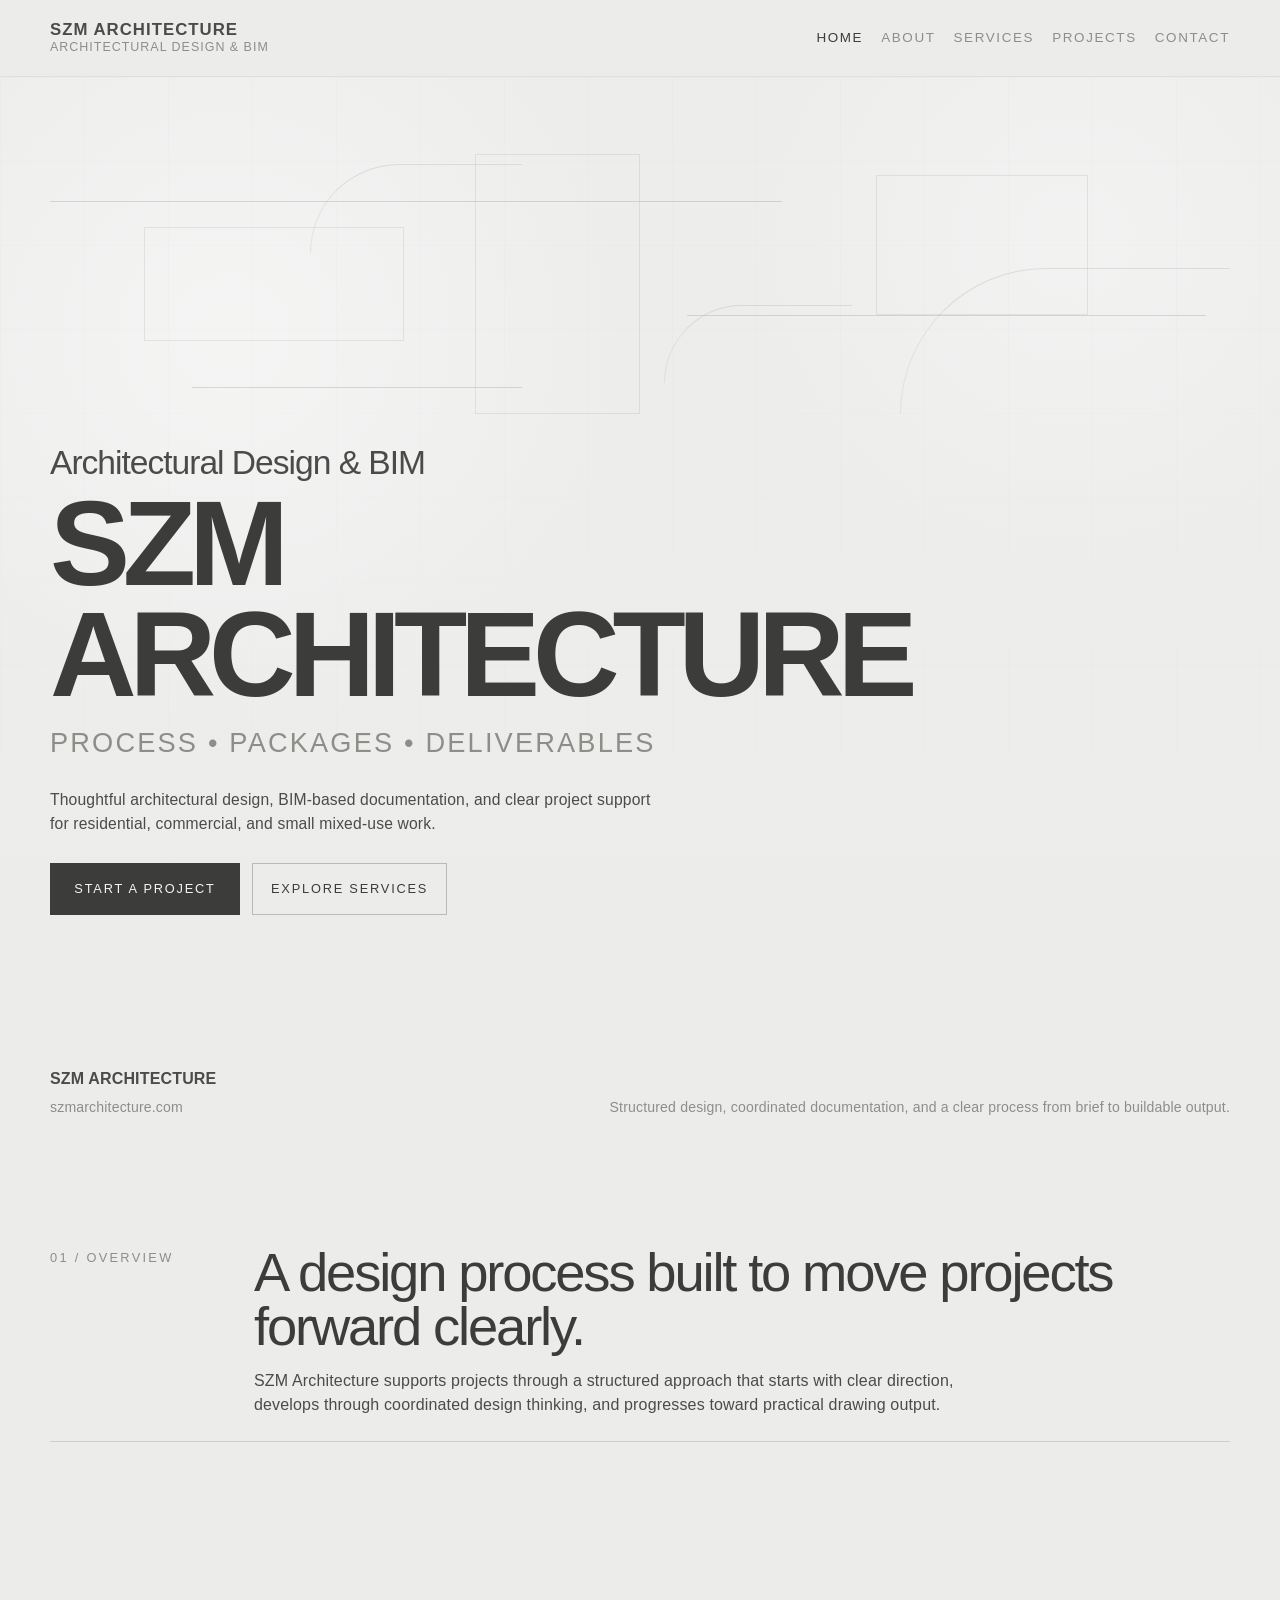
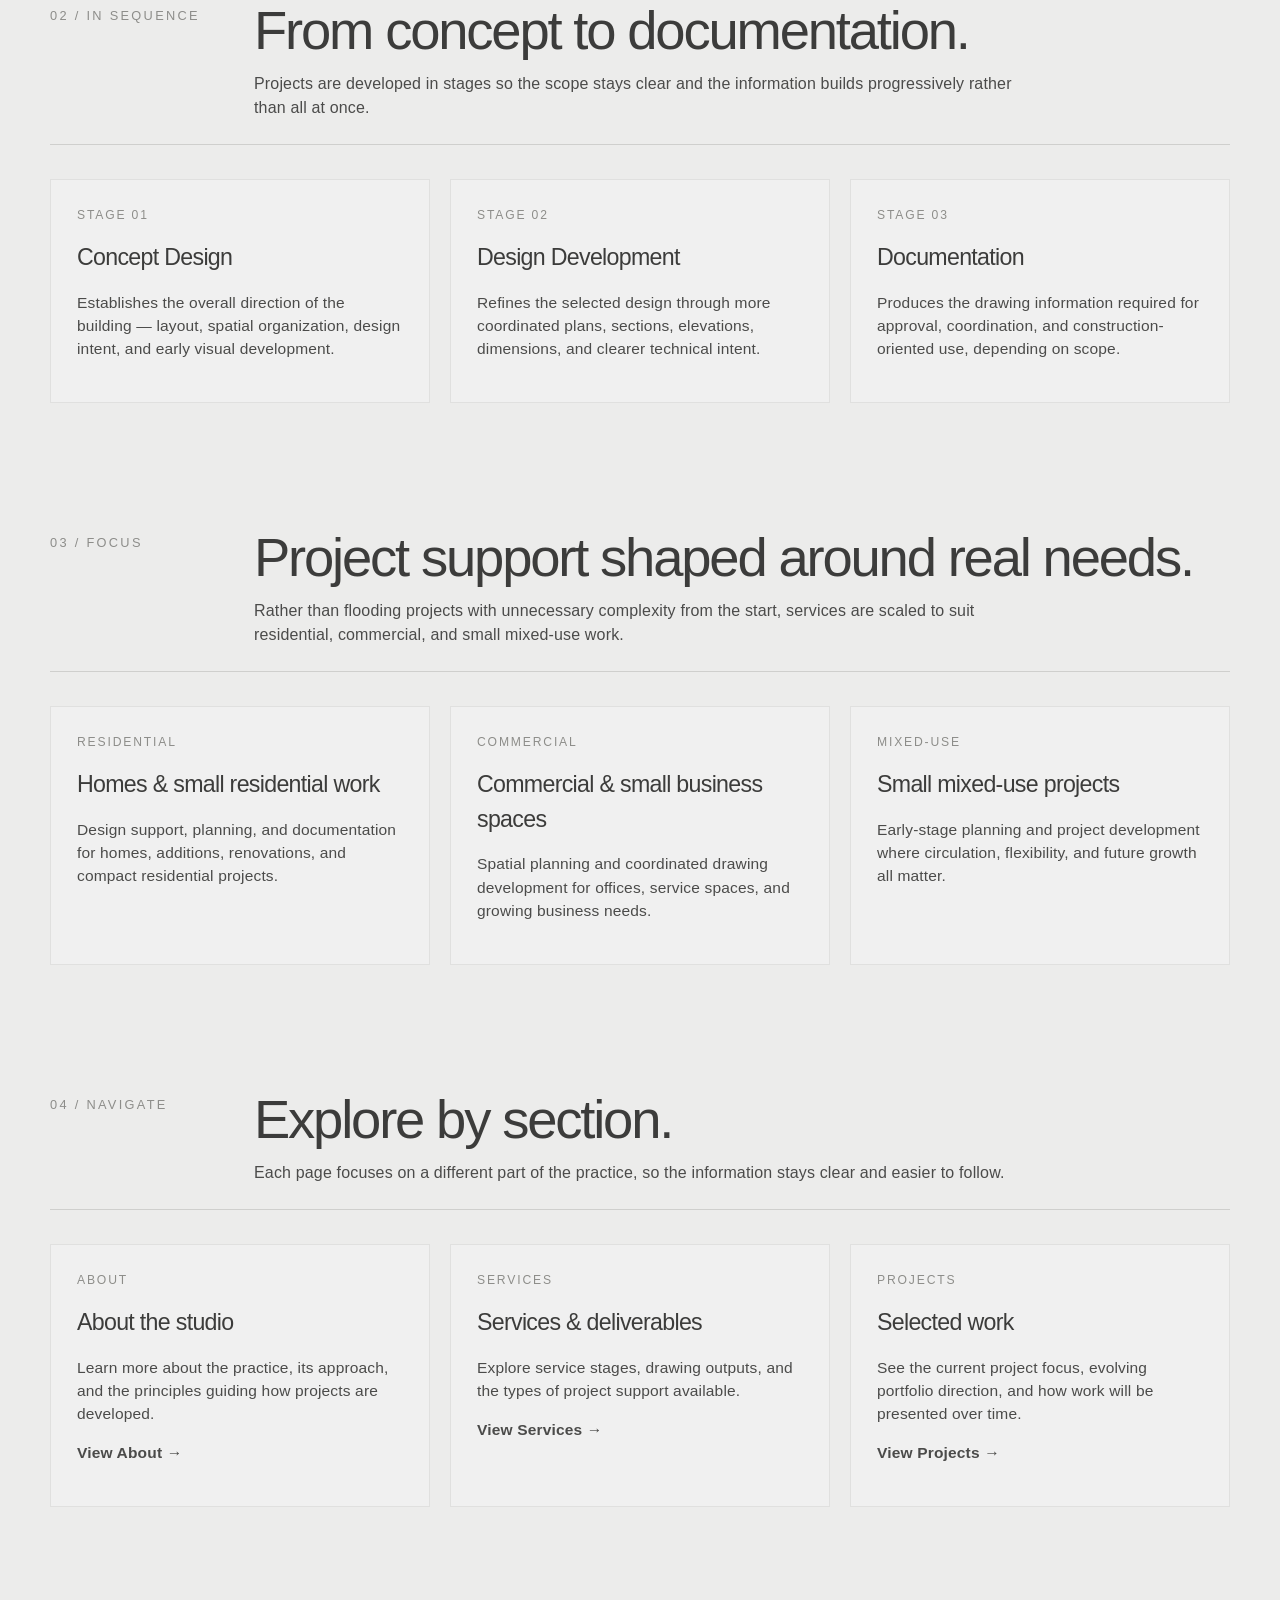
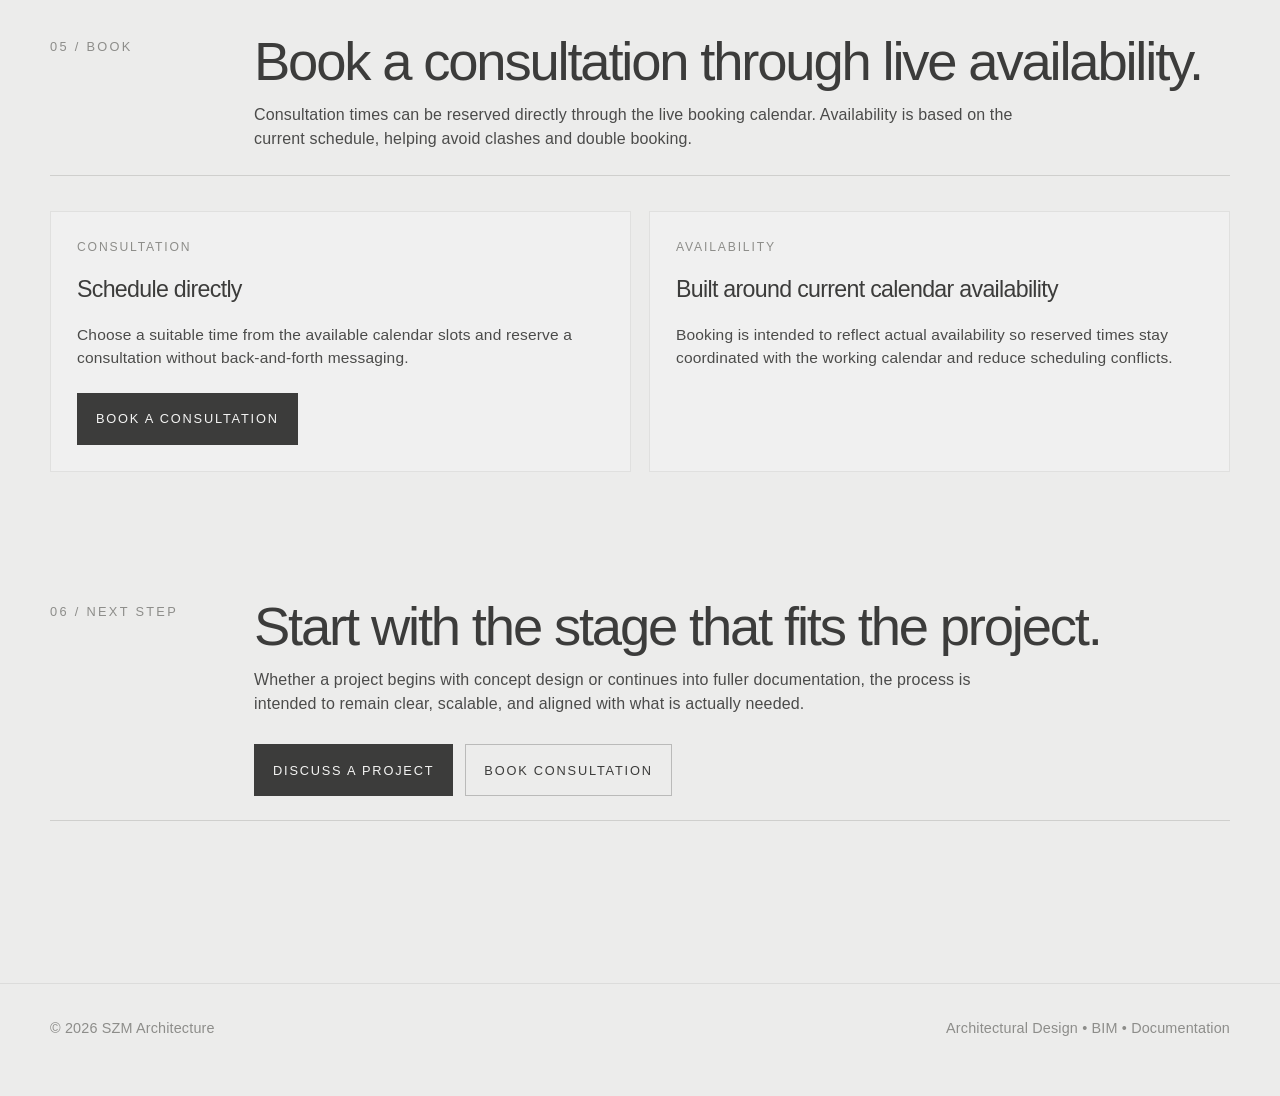
==== commit 10e0c2b0: "Update index.html" ====
--- a/index.html
+++ b/index.html
@@ -235,7 +235,7 @@
               Choose a suitable time from the available calendar slots and reserve a consultation without back-and-forth messaging.
             </p>
             <div class="hero-actions" style="margin-top: 24px;">
-              <a class="button" href="https://calendar.app.google/YOUR-BOOKING-LINK" target="_blank" rel="noopener">
+              <a class="button" href="https://calendar.app.google/FwE3691G6Maa2KWc8" target="_blank" rel="noopener">
                 Book a Consultation
               </a>
             </div>
@@ -264,7 +264,7 @@
             </p>
             <div class="hero-actions" style="margin-top: 28px;">
               <a class="button" href="contact/">Discuss a Project</a>
-              <a class="button-secondary" href="https://calendar.app.google/YOUR-BOOKING-LINK" target="_blank" rel="noopener">
+              <a class="button-secondary" href="https://calendar.app.google/FwE3691G6Maa2KWc8" target="_blank" rel="noopener">
                 Book Consultation
               </a>
             </div>
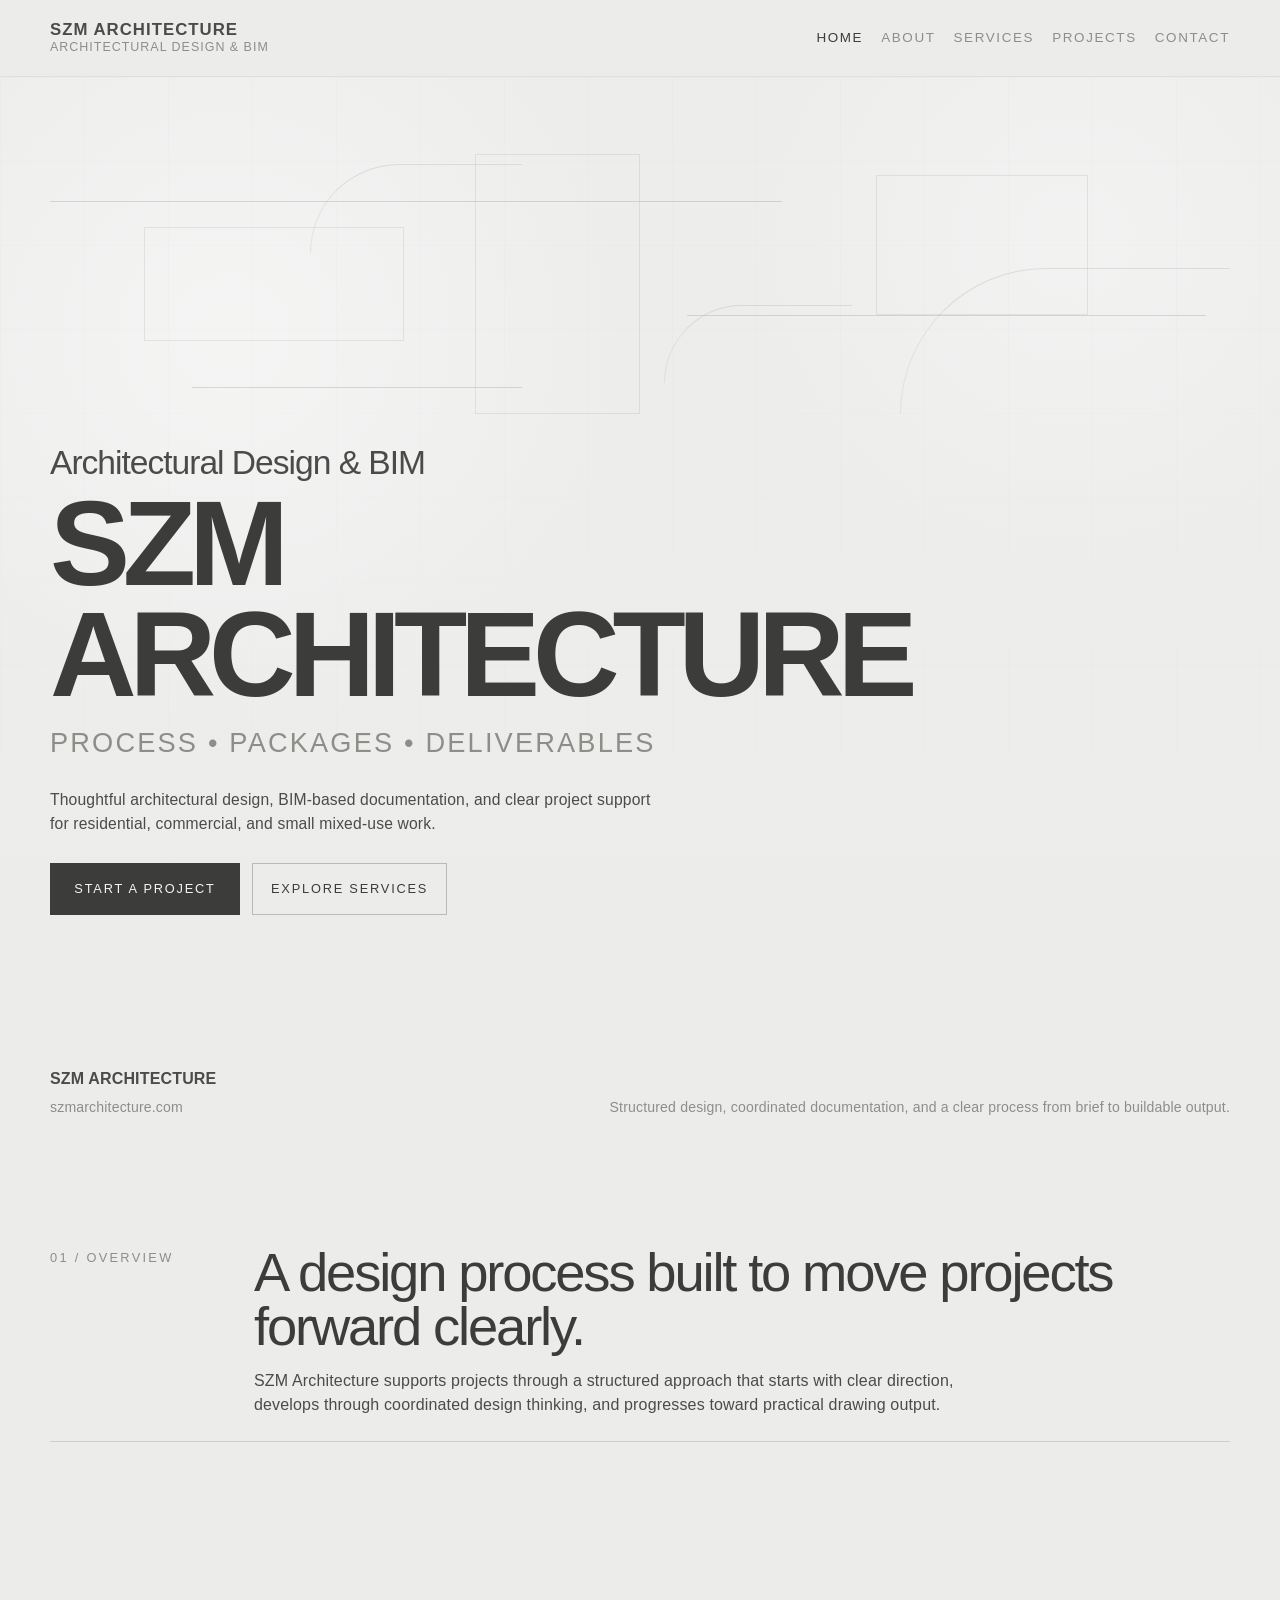
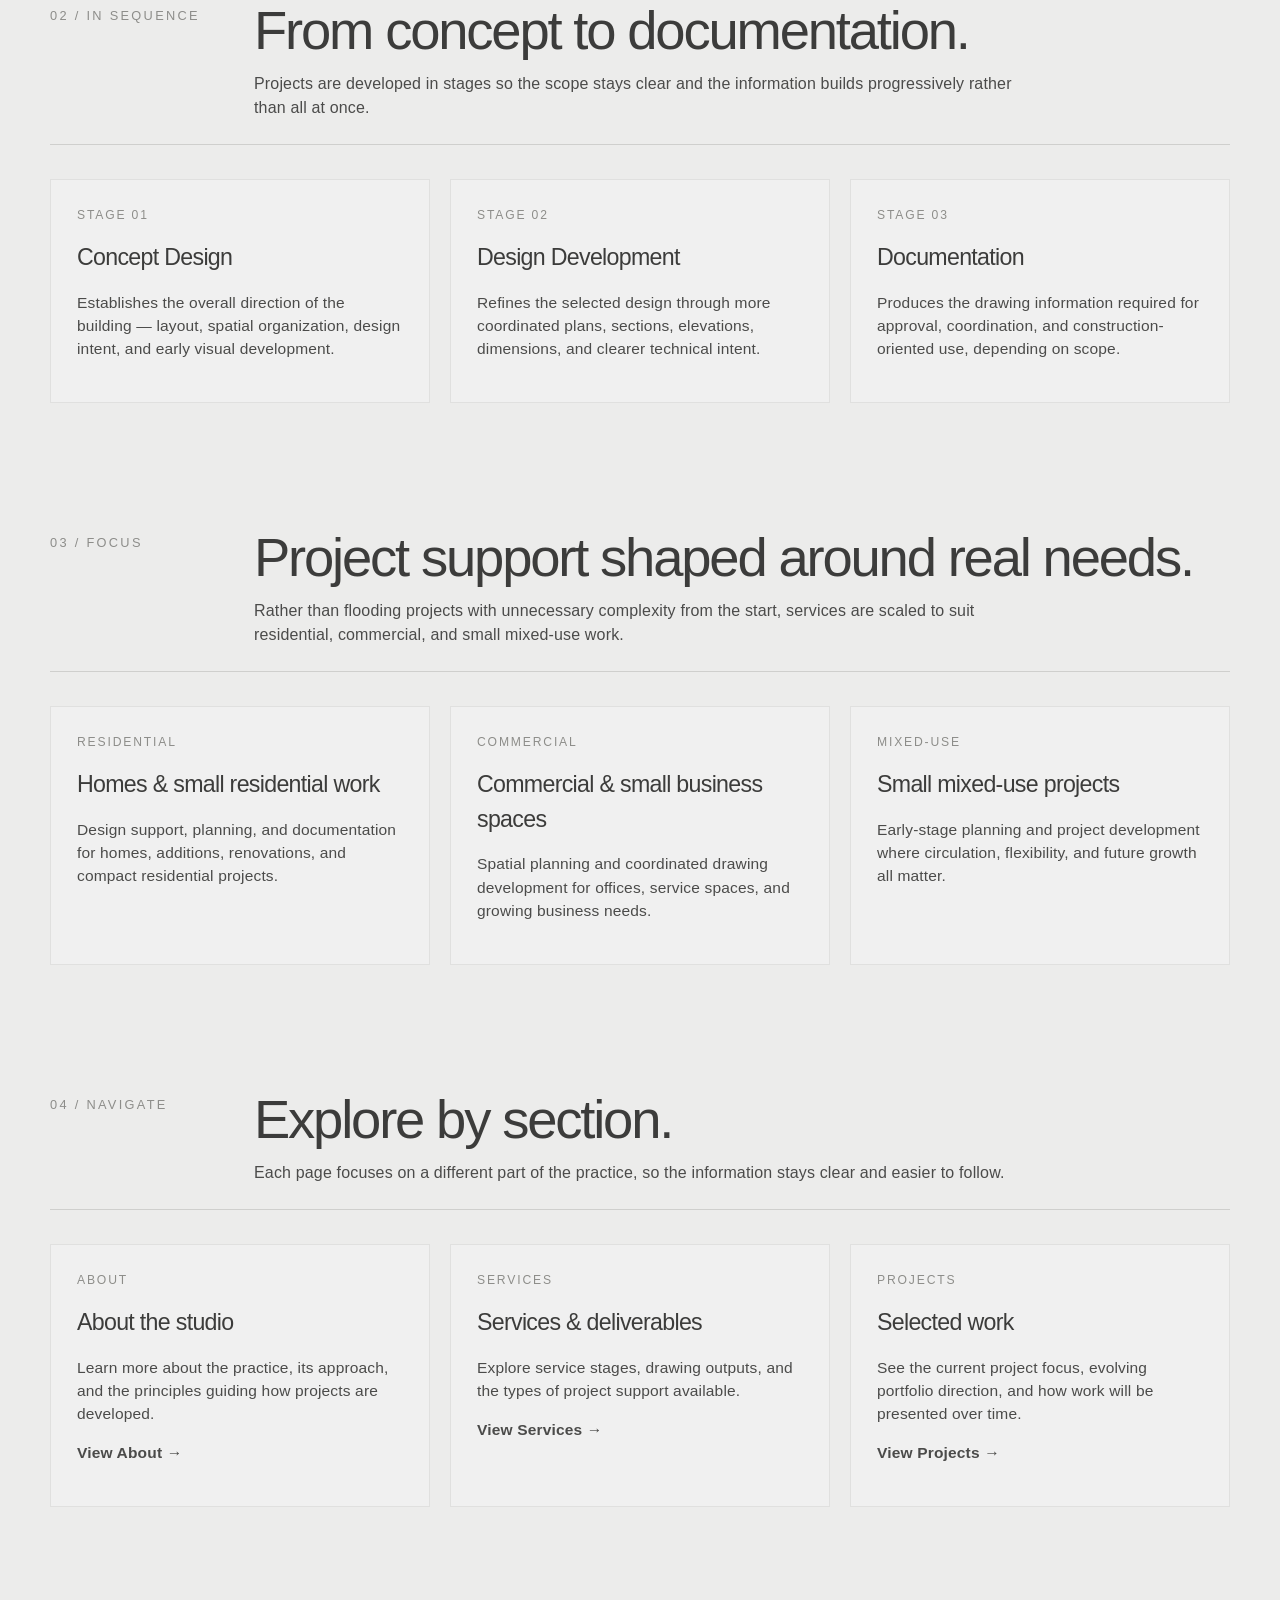
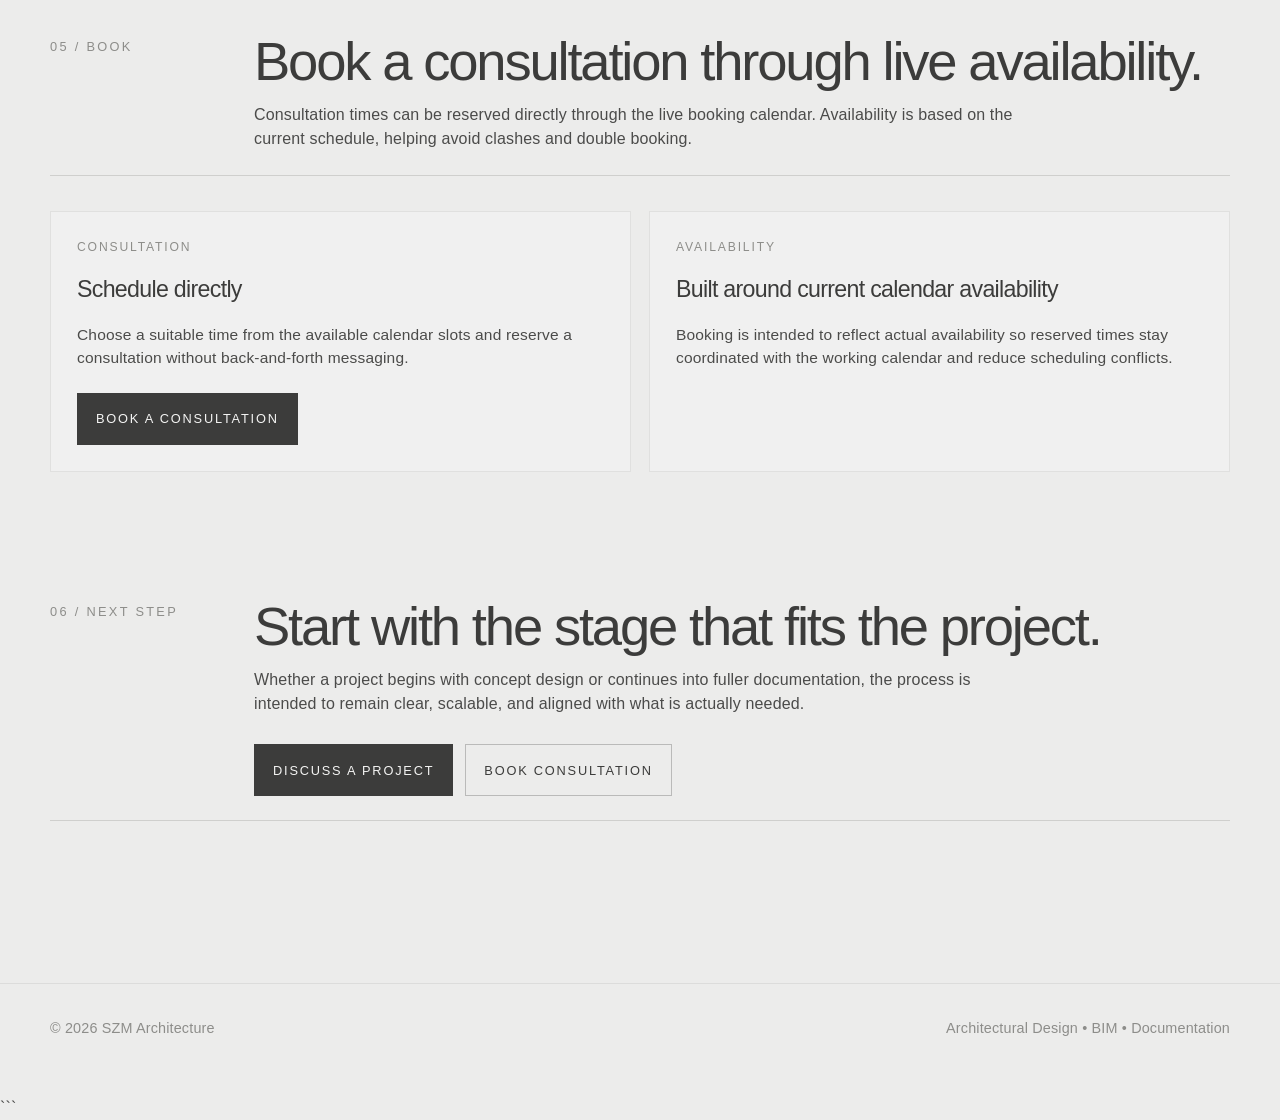
==== commit 6a576e89: "Update index BIG.html" ====
--- a/index.html
+++ b/index.html
@@ -1,449 +1 @@
-<!DOCTYPE html>
-<html lang="en">
-<head>
-  <meta charset="UTF-8" />
-  <meta name="viewport" content="width=device-width, initial-scale=1.0" />
-  <title>SZM Architecture</title>
-  <meta name="description" content="SZM Architecture — Architectural Design, BIM, process-led design development, documentation, and project support." />
-  <link rel="icon" type="image/png" href="favicon.png" />
-  <link rel="stylesheet" href="style.css" />
-</head>
-<body>
-  <header class="site-header">
-    <div class="wrap nav">
-      <a class="brand" href="./">
-        <span class="brand-mark">SZM ARCHITECTURE</span>
-        <span class="brand-sub">Architectural Design & BIM</span>
-      </a>
-
-      <button
-        class="nav-toggle"
-        type="button"
-        aria-expanded="false"
-        aria-controls="primaryNav"
-        aria-label="Open navigation menu"
-      >
-        <span></span>
-        <span></span>
-        <span></span>
-      </button>
-
-      <nav id="primaryNav" class="nav-links" aria-label="Primary navigation">
-        <a class="active" href="./">Home</a>
-        <a href="about/">About</a>
-        <a href="services/">Services</a>
-        <a href="projects/">Projects</a>
-        <a href="contact/">Contact</a>
-      </nav>
-    </div>
-  </header>
-
-  <main>
-    <section class="hero">
-      <div class="wrap hero-grid">
-        <div class="hero-motifs" aria-hidden="true">
-          <span class="motif-line m1"></span>
-          <span class="motif-line m2"></span>
-          <span class="motif-line m3"></span>
-          <span class="motif-frame f1"></span>
-          <span class="motif-frame f2"></span>
-          <span class="motif-frame f3"></span>
-          <span class="motif-arc a1"></span>
-          <span class="motif-arc a2"></span>
-          <span class="motif-arc a3"></span>
-        </div>
-
-        <div class="reveal">
-          <p class="hero-kicker">Architectural Design & BIM</p>
-          <h1 class="hero-title">SZM Architecture</h1>
-          <p class="hero-subtitle">Process • Packages • Deliverables</p>
-          <p class="hero-copy">
-            Thoughtful architectural design, BIM-based documentation, and clear project support for residential,
-            commercial, and small mixed-use work.
-          </p>
-          <div class="hero-actions">
-            <a class="button" href="contact/">Start a Project</a>
-            <a class="button-secondary" href="services/">Explore Services</a>
-          </div>
-        </div>
-
-        <div class="hero-foot reveal-soft">
-          <div class="site-id">
-            <strong>SZM ARCHITECTURE</strong>
-            szmarchitecture.com
-          </div>
-          <div class="site-id">
-            Structured design, coordinated documentation, and a clear process from brief to buildable output.
-          </div>
-        </div>
-      </div>
-    </section>
-
-    <section class="section">
-      <div class="wrap">
-        <div class="section-head reveal">
-          <div class="section-number">01 / Overview</div>
-          <div>
-            <h2 class="section-title">A design process built to move projects forward clearly.</h2>
-            <p class="section-intro">
-              SZM Architecture supports projects through a structured approach that starts with clear direction,
-              develops through coordinated design thinking, and progresses toward practical drawing output.
-            </p>
-          </div>
-        </div>
-      </div>
-    </section>
-
-    <section class="section">
-      <div class="wrap">
-        <div class="section-head reveal-soft">
-          <div class="section-number">02 / In sequence</div>
-          <div>
-            <h2 class="section-title">From concept to documentation.</h2>
-            <p class="section-intro">
-              Projects are developed in stages so the scope stays clear and the information builds progressively rather than all at once.
-            </p>
-          </div>
-        </div>
-
-        <div class="grid-3">
-          <article class="card reveal">
-            <div class="card-label">Stage 01</div>
-            <h3 class="card-title">Concept Design</h3>
-            <p>
-              Establishes the overall direction of the building — layout, spatial organization, design intent,
-              and early visual development.
-            </p>
-          </article>
-
-          <article class="card reveal-soft">
-            <div class="card-label">Stage 02</div>
-            <h3 class="card-title">Design Development</h3>
-            <p>
-              Refines the selected design through more coordinated plans, sections, elevations, dimensions,
-              and clearer technical intent.
-            </p>
-          </article>
-
-          <article class="card reveal">
-            <div class="card-label">Stage 03</div>
-            <h3 class="card-title">Documentation</h3>
-            <p>
-              Produces the drawing information required for approval, coordination, and construction-oriented use,
-              depending on scope.
-            </p>
-          </article>
-        </div>
-      </div>
-    </section>
-
-    <section class="section">
-      <div class="wrap">
-        <div class="section-head reveal">
-          <div class="section-number">03 / Focus</div>
-          <div>
-            <h2 class="section-title">Project support shaped around real needs.</h2>
-            <p class="section-intro">
-              Rather than flooding projects with unnecessary complexity from the start, services are scaled to suit
-              residential, commercial, and small mixed-use work.
-            </p>
-          </div>
-        </div>
-
-        <div class="grid-3">
-          <article class="card reveal-soft">
-            <div class="card-label">Residential</div>
-            <h3 class="card-title">Homes & small residential work</h3>
-            <p>
-              Design support, planning, and documentation for homes, additions, renovations, and compact residential projects.
-            </p>
-          </article>
-
-          <article class="card reveal">
-            <div class="card-label">Commercial</div>
-            <h3 class="card-title">Commercial & small business spaces</h3>
-            <p>
-              Spatial planning and coordinated drawing development for offices, service spaces, and growing business needs.
-            </p>
-          </article>
-
-          <article class="card reveal-soft">
-            <div class="card-label">Mixed-Use</div>
-            <h3 class="card-title">Small mixed-use projects</h3>
-            <p>
-              Early-stage planning and project development where circulation, flexibility, and future growth all matter.
-            </p>
-          </article>
-        </div>
-      </div>
-    </section>
-
-    <section class="section">
-      <div class="wrap">
-        <div class="section-head reveal-soft">
-          <div class="section-number">04 / Navigate</div>
-          <div>
-            <h2 class="section-title">Explore by section.</h2>
-            <p class="section-intro">
-              Each page focuses on a different part of the practice, so the information stays clear and easier to follow.
-            </p>
-          </div>
-        </div>
-
-        <div class="link-grid">
-          <article class="card reveal">
-            <div class="card-label">About</div>
-            <h3 class="card-title">About the studio</h3>
-            <p>Learn more about the practice, its approach, and the principles guiding how projects are developed.</p>
-            <p><a href="about/"><strong>View About →</strong></a></p>
-          </article>
-
-          <article class="card reveal-soft">
-            <div class="card-label">Services</div>
-            <h3 class="card-title">Services & deliverables</h3>
-            <p>Explore service stages, drawing outputs, and the types of project support available.</p>
-            <p><a href="services/"><strong>View Services →</strong></a></p>
-          </article>
-
-          <article class="card reveal">
-            <div class="card-label">Projects</div>
-            <h3 class="card-title">Selected work</h3>
-            <p>See the current project focus, evolving portfolio direction, and how work will be presented over time.</p>
-            <p><a href="projects/"><strong>View Projects →</strong></a></p>
-          </article>
-        </div>
-      </div>
-    </section>
-
-    <section class="section">
-      <div class="wrap">
-        <div class="section-head reveal">
-          <div class="section-number">05 / Book</div>
-          <div>
-            <h2 class="section-title">Book a consultation through live availability.</h2>
-            <p class="section-intro">
-              Consultation times can be reserved directly through the live booking calendar. Availability is based on the current schedule, helping avoid clashes and double booking.
-            </p>
-          </div>
-        </div>
-
-        <div class="grid-2">
-          <article class="card reveal-soft">
-            <div class="card-label">Consultation</div>
-            <h3 class="card-title">Schedule directly</h3>
-            <p>
-              Choose a suitable time from the available calendar slots and reserve a consultation without back-and-forth messaging.
-            </p>
-            <div class="hero-actions" style="margin-top: 24px;">
-              <a class="button" href="https://calendar.app.google/FwE3691G6Maa2KWc8" target="_blank" rel="noopener">
-                Book a Consultation
-              </a>
-            </div>
-          </article>
-
-          <article class="card reveal">
-            <div class="card-label">Availability</div>
-            <h3 class="card-title">Built around current calendar availability</h3>
-            <p>
-              Booking is intended to reflect actual availability so reserved times stay coordinated with the working calendar and reduce scheduling conflicts.
-            </p>
-          </article>
-        </div>
-      </div>
-    </section>
-
-    <section class="section">
-      <div class="wrap">
-        <div class="section-head reveal">
-          <div class="section-number">06 / Next step</div>
-          <div>
-            <h2 class="section-title">Start with the stage that fits the project.</h2>
-            <p class="section-intro">
-              Whether a project begins with concept design or continues into fuller documentation, the process is intended
-              to remain clear, scalable, and aligned with what is actually needed.
-            </p>
-            <div class="hero-actions" style="margin-top: 28px;">
-              <a class="button" href="contact/">Discuss a Project</a>
-              <a class="button-secondary" href="https://calendar.app.google/FwE3691G6Maa2KWc8" target="_blank" rel="noopener">
-                Book Consultation
-              </a>
-            </div>
-          </div>
-        </div>
-      </div>
-    </section>
-  </main>
-
-  <button id="backToTop" class="back-to-top" type="button" aria-label="Back to top">
-    <span class="back-to-top-arrow" aria-hidden="true">↑</span>
-    <span class="back-to-top-text">Back to top</span>
-  </button>
-
-  <footer class="site-footer">
-    <div class="wrap footer-row">
-      <div>© <span id="year"></span> SZM Architecture</div>
-      <div>Architectural Design • BIM • Documentation</div>
-    </div>
-  </footer>
-
-  <script>
-    const yearEl = document.getElementById('year');
-    if (yearEl) {
-      yearEl.textContent = new Date().getFullYear();
-    }
-
-    const header = document.querySelector('.site-header');
-    const revealItems = document.querySelectorAll('.reveal, .reveal-soft');
-    const backToTopBtn = document.getElementById('backToTop');
-    const navToggle = document.querySelector('.nav-toggle');
-    const navLinks = document.getElementById('primaryNav');
-
-    document.body.classList.add('page-enter');
-    requestAnimationFrame(() => {
-      requestAnimationFrame(() => {
-        document.body.classList.remove('page-enter');
-      });
-    });
-
-    function updateHeaderState() {
-      if (!header) return;
-      if (window.scrollY > 16) {
-        header.classList.add('scrolled');
-      } else {
-        header.classList.remove('scrolled');
-      }
-    }
-
-    function updateRevealStates() {
-      revealItems.forEach((item) => {
-        const rect = item.getBoundingClientRect();
-        const inViewportBand =
-          rect.top < window.innerHeight * 0.86 &&
-          rect.bottom > window.innerHeight * 0.14;
-
-        if (inViewportBand) {
-          item.classList.add('is-visible');
-        } else {
-          item.classList.remove('is-visible');
-        }
-      });
-    }
-
-    function updateBackToTop() {
-      if (!backToTopBtn) return;
-      if (window.scrollY > 500) {
-        backToTopBtn.classList.add('is-visible');
-      } else {
-        backToTopBtn.classList.remove('is-visible');
-      }
-    }
-
-    function closeNav() {
-      if (!navToggle || !navLinks) return;
-      navToggle.classList.remove('is-open');
-      navLinks.classList.remove('is-open');
-      navToggle.setAttribute('aria-expanded', 'false');
-      document.body.classList.remove('nav-open');
-    }
-
-    function toggleNav() {
-      if (!navToggle || !navLinks) return;
-      const isOpen = navLinks.classList.toggle('is-open');
-      navToggle.classList.toggle('is-open', isOpen);
-      navToggle.setAttribute('aria-expanded', String(isOpen));
-      document.body.classList.toggle('nav-open', isOpen);
-    }
-
-    const observer = new IntersectionObserver((entries) => {
-      entries.forEach((entry) => {
-        const rect = entry.boundingClientRect;
-        const inViewportBand =
-          rect.top < window.innerHeight * 0.86 &&
-          rect.bottom > window.innerHeight * 0.14;
-
-        if (entry.isIntersecting && inViewportBand) {
-          entry.target.classList.add('is-visible');
-        } else {
-          entry.target.classList.remove('is-visible');
-        }
-      });
-    }, {
-      threshold: [0, 0.1, 0.25, 0.45, 0.65, 0.85, 1]
-    });
-
-    revealItems.forEach((item) => observer.observe(item));
-
-    document.querySelectorAll('a[href]').forEach((link) => {
-      const href = link.getAttribute('href');
-
-      if (
-        href &&
-        !href.startsWith('#') &&
-        !href.startsWith('mailto:') &&
-        !href.startsWith('tel:') &&
-        !link.hasAttribute('target')
-      ) {
-        link.addEventListener('click', (e) => {
-          const url = new URL(link.href, window.location.href);
-
-          if (url.origin === window.location.origin) {
-            closeNav();
-            e.preventDefault();
-            document.body.classList.add('page-leave');
-
-            setTimeout(() => {
-              window.location.href = url.href;
-            }, 320);
-          }
-        });
-      }
-    });
-
-    if (backToTopBtn) {
-      backToTopBtn.addEventListener('click', () => {
-        window.scrollTo({
-          top: 0,
-          behavior: 'smooth'
-        });
-      });
-    }
-
-    if (navToggle) {
-      navToggle.addEventListener('click', toggleNav);
-    }
-
-    document.addEventListener('click', (e) => {
-      if (!navToggle || !navLinks) return;
-      const clickedInsideNav = navLinks.contains(e.target);
-      const clickedToggle = navToggle.contains(e.target);
-
-      if (!clickedInsideNav && !clickedToggle) {
-        closeNav();
-      }
-    });
-
-    window.addEventListener('scroll', () => {
-      updateHeaderState();
-      updateRevealStates();
-      updateBackToTop();
-    }, { passive: true });
-
-    window.addEventListener('resize', () => {
-      if (window.innerWidth >= 720) {
-        closeNav();
-      }
-      updateRevealStates();
-    });
-
-    window.addEventListener('load', () => {
-      updateHeaderState();
-      updateRevealStates();
-      updateBackToTop();
-    });
-
-    updateHeaderState();
-    updateRevealStates();
-    updateBackToTop();
-  </script>
-</body>
-</html>
+<!DOCTYPE html> <html lang="en"> <head> <meta charset="UTF-8" /> <meta name="viewport" content="width=device-width, initial-scale=1.0" /> <title>SZM Architecture</title> <meta name="description" content="SZM Architecture — Architectural Design, BIM, process-led design development, documentation, and project support." /> <link rel="icon" type="image/png" href="favicon.png" /> <link rel="stylesheet" href="style.css" /> </head> <body> <header class="site-header"> <div class="wrap nav"> <a class="brand" href="./"> <span class="brand-mark">SZM ARCHITECTURE</span> <span class="brand-sub">Architectural Design & BIM</span> </a> <button class="nav-toggle" type="button" aria-expanded="false" aria-controls="primaryNav" aria-label="Open navigation menu" > <span></span> <span></span> <span></span> </button> <nav id="primaryNav" class="nav-links" aria-label="Primary navigation"> <a class="active" href="./">Home</a> <a href="about/">About</a> <a href="services/">Services</a> <a href="projects/">Projects</a> <a href="contact/">Contact</a> </nav> </div> </header> <main> <section class="hero"> <div class="wrap hero-grid"> <div class="hero-motifs" aria-hidden="true"> <span class="motif-line m1"></span> <span class="motif-line m2"></span> <span class="motif-line m3"></span> <span class="motif-frame f1"></span> <span class="motif-frame f2"></span> <span class="motif-frame f3"></span> <span class="motif-arc a1"></span> <span class="motif-arc a2"></span> <span class="motif-arc a3"></span> </div> <div class="reveal"> <p class="hero-kicker">Architectural Design & BIM</p> <h1 class="hero-title">SZM Architecture</h1> <p class="hero-subtitle">Process • Packages • Deliverables</p> <p class="hero-copy"> Thoughtful architectural design, BIM-based documentation, and clear project support for residential, commercial, and small mixed-use work. </p> <div class="hero-actions"> <a class="button" href="contact/">Start a Project</a> <a class="button-secondary" href="services/">Explore Services</a> </div> </div> <div class="hero-foot reveal-soft"> <div class="site-id"> <strong>SZM ARCHITECTURE</strong> szmarchitecture.com </div> <div class="site-id"> Structured design, coordinated documentation, and a clear process from brief to buildable output. </div> </div> </div> </section> <section class="section"> <div class="wrap"> <div class="section-head reveal"> <div class="section-number">01 / Overview</div> <div> <h2 class="section-title"> A design process built to move projects forward clearly. </h2> <p class="section-intro"> SZM Architecture supports projects through a structured approach that starts with clear direction, develops through coordinated design thinking, and progresses toward practical drawing output. </p> </div> </div> </div> </section> <section class="section"> <div class="wrap"> <div class="section-head reveal-soft"> <div class="section-number">02 / In sequence</div> <div> <h2 class="section-title">From concept to documentation.</h2> <p class="section-intro"> Projects are developed in stages so the scope stays clear and the information builds progressively rather than all at once. </p> </div> </div> <div class="grid-3"> <article class="card reveal"> <div class="card-label">Stage 01</div> <h3 class="card-title">Concept Design</h3> <p> Establishes the overall direction of the building — layout, spatial organization, design intent, and early visual development. </p> </article> <article class="card reveal-soft"> <div class="card-label">Stage 02</div> <h3 class="card-title">Design Development</h3> <p> Refines the selected design through more coordinated plans, sections, elevations, dimensions, and clearer technical intent. </p> </article> <article class="card reveal"> <div class="card-label">Stage 03</div> <h3 class="card-title">Documentation</h3> <p> Produces the drawing information required for approval, coordination, and construction-oriented use, depending on scope. </p> </article> </div> </div> </section> <section class="section"> <div class="wrap"> <div class="section-head reveal"> <div class="section-number">03 / Focus</div> <div> <h2 class="section-title"> Project support shaped around real needs. </h2> <p class="section-intro"> Rather than flooding projects with unnecessary complexity from the start, services are scaled to suit residential, commercial, and small mixed-use work. </p> </div> </div> <div class="grid-3"> <article class="card reveal-soft"> <div class="card-label">Residential</div> <h3 class="card-title">Homes & small residential work</h3> <p> Design support, planning, and documentation for homes, additions, renovations, and compact residential projects. </p> </article> <article class="card reveal"> <div class="card-label">Commercial</div> <h3 class="card-title">Commercial & small business spaces</h3> <p> Spatial planning and coordinated drawing development for offices, service spaces, and growing business needs. </p> </article> <article class="card reveal-soft"> <div class="card-label">Mixed-Use</div> <h3 class="card-title">Small mixed-use projects</h3> <p> Early-stage planning and project development where circulation, flexibility, and future growth all matter. </p> </article> </div> </div> </section> <section class="section"> <div class="wrap"> <div class="section-head reveal-soft"> <div class="section-number">04 / Navigate</div> <div> <h2 class="section-title">Explore by section.</h2> <p class="section-intro"> Each page focuses on a different part of the practice, so the information stays clear and easier to follow. </p> </div> </div> <div class="link-grid"> <article class="card reveal"> <div class="card-label">About</div> <h3 class="card-title">About the studio</h3> <p> Learn more about the practice, its approach, and the principles guiding how projects are developed. </p> <p><a href="about/"><strong>View About →</strong></a></p> </article> <article class="card reveal-soft"> <div class="card-label">Services</div> <h3 class="card-title">Services & deliverables</h3> <p> Explore service stages, drawing outputs, and the types of project support available. </p> <p><a href="services/"><strong>View Services →</strong></a></p> </article> <article class="card reveal"> <div class="card-label">Projects</div> <h3 class="card-title">Selected work</h3> <p> See the current project focus, evolving portfolio direction, and how work will be presented over time. </p> <p><a href="projects/"><strong>View Projects →</strong></a></p> </article> </div> </div> </section> <section class="section"> <div class="wrap"> <div class="section-head reveal"> <div class="section-number">05 / Book</div> <div> <h2 class="section-title"> Book a consultation through live availability. </h2> <p class="section-intro"> Consultation times can be reserved directly through the live booking calendar. Availability is based on the current schedule, helping avoid clashes and double booking. </p> </div> </div> <div class="grid-2"> <article class="card reveal-soft"> <div class="card-label">Consultation</div> <h3 class="card-title">Schedule directly</h3> <p> Choose a suitable time from the available calendar slots and reserve a consultation without back-and-forth messaging. </p> <div class="hero-actions" style="margin-top: 24px;"> <a class="button" href="https://calendar.app.google/FwE3691G6Maa2KWc8" target="_blank" rel="noopener" > Book a Consultation </a> </div> </article> <article class="card reveal"> <div class="card-label">Availability</div> <h3 class="card-title">Built around current calendar availability</h3> <p> Booking is intended to reflect actual availability so reserved times stay coordinated with the working calendar and reduce scheduling conflicts. </p> </article> </div> </div> </section> <section class="section"> <div class="wrap"> <div class="section-head reveal"> <div class="section-number">06 / Next step</div> <div> <h2 class="section-title"> Start with the stage that fits the project. </h2> <p class="section-intro"> Whether a project begins with concept design or continues into fuller documentation, the process is intended to remain clear, scalable, and aligned with what is actually needed. </p> <div class="hero-actions" style="margin-top: 28px;"> <a class="button" href="contact/">Discuss a Project</a> <a class="button-secondary" href="https://calendar.app.google/FwE3691G6Maa2KWc8" target="_blank" rel="noopener" > Book Consultation </a> </div> </div> </div> </div> </section> </main> <button id="backToTop" class="back-to-top" type="button" aria-label="Back to top"> <span class="back-to-top-arrow" aria-hidden="true">↑</span> <span class="back-to-top-text">Back to top</span> </button> <footer class="site-footer"> <div class="wrap footer-row"> <div>© <span id="year"></span> SZM Architecture</div> <div>Architectural Design • BIM • Documentation</div> </div> </footer> <script> const yearEl = document.getElementById("year"); if (yearEl) { yearEl.textContent = new Date().getFullYear(); } const header = document.querySelector(".site-header"); const revealItems = document.querySelectorAll(".reveal, .reveal-soft"); const backToTopBtn = document.getElementById("backToTop"); const navToggle = document.querySelector(".nav-toggle"); const navLinks = document.getElementById("primaryNav"); document.body.classList.add("page-enter"); requestAnimationFrame(() => { requestAnimationFrame(() => { document.body.classList.remove("page-enter"); }); }); function updateHeaderState() { if (!header) return; if (window.scrollY > 16) { header.classList.add("scrolled"); } else { header.classList.remove("scrolled"); } } function updateRevealStates() { revealItems.forEach((item) => { const rect = item.getBoundingClientRect(); const inViewportBand = rect.top < window.innerHeight * 0.86 && rect.bottom > window.innerHeight * 0.14; if (inViewportBand) { item.classList.add("is-visible"); } else { item.classList.remove("is-visible"); } }); } function updateBackToTop() { if (!backToTopBtn) return; if (window.scrollY > 500) { backToTopBtn.classList.add("is-visible"); } else { backToTopBtn.classList.remove("is-visible"); } } function closeNav() { if (!navToggle || !navLinks) return; navToggle.classList.remove("is-open"); navLinks.classList.remove("is-open"); navToggle.setAttribute("aria-expanded", "false"); document.body.classList.remove("nav-open"); } function toggleNav() { if (!navToggle || !navLinks) return; const isOpen = navLinks.classList.toggle("is-open"); navToggle.classList.toggle("is-open", isOpen); navToggle.setAttribute("aria-expanded", String(isOpen)); document.body.classList.toggle("nav-open", isOpen); } const observer = new IntersectionObserver((entries) => { entries.forEach((entry) => { const rect = entry.boundingClientRect; const inViewportBand = rect.top < window.innerHeight * 0.86 && rect.bottom > window.innerHeight * 0.14; if (entry.isIntersecting && inViewportBand) { entry.target.classList.add("is-visible"); } else { entry.target.classList.remove("is-visible"); } }); }, { threshold: [0, 0.1, 0.25, 0.45, 0.65, 0.85, 1] }); revealItems.forEach((item) => observer.observe(item)); document.querySelectorAll("a[href]").forEach((link) => { const href = link.getAttribute("href"); if ( href && !href.startsWith("#") && !href.startsWith("mailto:") && !href.startsWith("tel:") && !link.hasAttribute("target") ) { link.addEventListener("click", (e) => { const url = new URL(link.href, window.location.href); if (url.origin === window.location.origin) { closeNav(); e.preventDefault(); document.body.classList.add("page-leave"); setTimeout(() => { window.location.href = url.href; }, 320); } }); } }); if (backToTopBtn) { backToTopBtn.addEventListener("click", () => { window.scrollTo({ top: 0, behavior: "smooth" }); }); } if (navToggle) { navToggle.addEventListener("click", toggleNav); } document.addEventListener("click", (e) => { if (!navToggle || !navLinks) return; const clickedInsideNav = navLinks.contains(e.target); const clickedToggle = navToggle.contains(e.target); if (!clickedInsideNav && !clickedToggle) { closeNav(); } }); window.addEventListener("scroll", () => { updateHeaderState(); updateRevealStates(); updateBackToTop(); }, { passive: true }); window.addEventListener("resize", () => { if (window.innerWidth >= 720) { closeNav(); } updateRevealStates(); }); window.addEventListener("load", () => { updateHeaderState(); updateRevealStates(); updateBackToTop(); }); updateHeaderState(); updateRevealStates(); updateBackToTop(); </script> </body> </html> ```
--- a/style.css
+++ b/style.css
@@ -9,7 +9,9 @@
   --section-gap: clamp(64px, 10vw, 140px);
 }
 
-* { box-sizing: border-box; }
+* {
+  box-sizing: border-box;
+}
 
 html {
   scroll-behavior: smooth;
@@ -41,8 +43,15 @@
   overflow: hidden;
 }
 
-img { max-width: 100%; display: block; }
-a { color: inherit; text-decoration: none; }
+img {
+  max-width: 100%;
+  display: block;
+}
+
+a {
+  color: inherit;
+  text-decoration: none;
+}
 
 .wrap {
   width: min(calc(100% - 24px), var(--max));
@@ -207,9 +216,9 @@
   position: absolute;
   inset: 0;
   background:
-    radial-gradient(circle at 18% 22%, rgba(255,255,255,0.42), transparent 30%),
-    radial-gradient(circle at 84% 14%, rgba(255,255,255,0.3), transparent 24%),
-    linear-gradient(180deg, rgba(255,255,255,0.08), rgba(255,255,255,0));
+    radial-gradient(circle at 18% 22%, rgba(255, 255, 255, 0.42), transparent 30%),
+    radial-gradient(circle at 84% 14%, rgba(255, 255, 255, 0.3), transparent 24%),
+    linear-gradient(180deg, rgba(255, 255, 255, 0.08), rgba(255, 255, 255, 0));
   pointer-events: none;
   z-index: 0;
 }
@@ -223,7 +232,7 @@
     linear-gradient(rgba(125, 125, 123, 0.055) 1px, transparent 1px),
     linear-gradient(90deg, rgba(125, 125, 123, 0.055) 1px, transparent 1px);
   background-size: 84px 84px;
-  mask-image: linear-gradient(180deg, rgba(0,0,0,0.42), rgba(0,0,0,0));
+  mask-image: linear-gradient(180deg, rgba(0, 0, 0, 0.42), rgba(0, 0, 0, 0));
   pointer-events: none;
   z-index: 0;
 }
@@ -270,15 +279,65 @@
   background: transparent;
 }
 
-.hero-motifs .m1 { top: 18%; left: 0; width: 62%; }
-.hero-motifs .m2 { top: 62%; right: 2%; width: 44%; }
-.hero-motifs .m3 { bottom: 10%; left: 12%; width: 28%; }
-.hero-motifs .f1 { top: 8%; right: 12%; width: 18%; height: 54%; }
-.hero-motifs .f2 { top: 28%; left: 8%; width: 22%; height: 44%; }
-.hero-motifs .f3 { top: 0; left: 36%; width: 14%; height: 100%; }
-.hero-motifs .a1 { right: 0; bottom: 0; width: 28%; height: 56%; }
-.hero-motifs .a2 { left: 22%; top: 4%; width: 18%; height: 34%; }
-.hero-motifs .a3 { left: 52%; bottom: 12%; width: 16%; height: 30%; }
+.hero-motifs .m1 {
+  top: 18%;
+  left: 0;
+  width: 62%;
+}
+
+.hero-motifs .m2 {
+  top: 62%;
+  right: 2%;
+  width: 44%;
+}
+
+.hero-motifs .m3 {
+  bottom: 10%;
+  left: 12%;
+  width: 28%;
+}
+
+.hero-motifs .f1 {
+  top: 8%;
+  right: 12%;
+  width: 18%;
+  height: 54%;
+}
+
+.hero-motifs .f2 {
+  top: 28%;
+  left: 8%;
+  width: 22%;
+  height: 44%;
+}
+
+.hero-motifs .f3 {
+  top: 0;
+  left: 36%;
+  width: 14%;
+  height: 100%;
+}
+
+.hero-motifs .a1 {
+  right: 0;
+  bottom: 0;
+  width: 28%;
+  height: 56%;
+}
+
+.hero-motifs .a2 {
+  left: 22%;
+  top: 4%;
+  width: 18%;
+  height: 34%;
+}
+
+.hero-motifs .a3 {
+  left: 52%;
+  bottom: 12%;
+  width: 16%;
+  height: 30%;
+}
 
 .hero-kicker {
   font-size: clamp(1.2rem, 5vw, 2.1rem);
@@ -428,9 +487,9 @@
   position: absolute;
   inset: 0;
   background:
-    radial-gradient(circle at 18% 22%, rgba(255,255,255,0.34), transparent 30%),
-    radial-gradient(circle at 84% 14%, rgba(255,255,255,0.22), transparent 24%),
-    linear-gradient(180deg, rgba(255,255,255,0.06), rgba(255,255,255,0));
+    radial-gradient(circle at 18% 22%, rgba(255, 255, 255, 0.34), transparent 30%),
+    radial-gradient(circle at 84% 14%, rgba(255, 255, 255, 0.22), transparent 24%),
+    linear-gradient(180deg, rgba(255, 255, 255, 0.06), rgba(255, 255, 255, 0));
   pointer-events: none;
   z-index: 0;
 }
@@ -471,8 +530,8 @@
 }
 
 .card {
-  background: rgba(255,255,255,0.24);
-  border: 1px solid rgba(79,79,78,0.1);
+  background: rgba(255, 255, 255, 0.24);
+  border: 1px solid rgba(79, 79, 78, 0.1);
   padding: 22px;
   transition:
     transform 0.35s ease,
@@ -502,7 +561,10 @@
   color: var(--text-strong);
 }
 
-.card p, .card li { font-size: 0.97rem; }
+.card p,
+.card li {
+  font-size: 0.97rem;
+}
 
 .clean-list {
   list-style: none;
@@ -528,7 +590,9 @@
   left: 0;
 }
 
-.muted { color: var(--text-soft); }
+.muted {
+  color: var(--text-soft);
+}
 
 .drawings-table {
   width: 100%;
@@ -540,7 +604,7 @@
 .drawings-table td {
   text-align: left;
   padding: 14px 10px;
-  border-bottom: 1px solid rgba(79,79,78,0.12);
+  border-bottom: 1px solid rgba(79, 79, 78, 0.12);
   vertical-align: top;
 }
 
@@ -549,14 +613,16 @@
   font-weight: 600;
 }
 
-.yes, .no {
+.yes,
+.no {
   display: inline-flex;
   align-items: center;
   gap: 8px;
   font-weight: 500;
 }
 
-.yes::before, .no::before {
+.yes::before,
+.no::before {
   display: inline-flex;
   align-items: center;
   justify-content: center;
@@ -566,8 +632,13 @@
   line-height: 1;
 }
 
-.yes::before { content: "✓"; }
-.no::before { content: "×"; }
+.yes::before {
+  content: "✓";
+}
+
+.no::before {
+  content: "×";
+}
 
 .subtle-rule {
   border-top: 1px solid var(--line);
@@ -576,7 +647,7 @@
 
 .site-footer {
   padding: 34px 0 56px;
-  border-top: 1px solid rgba(79,79,78,0.1);
+  border-top: 1px solid rgba(79, 79, 78, 0.1);
 }
 
 .footer-row {
@@ -666,8 +737,13 @@
 }
 
 @keyframes floatMotifs {
-  0%, 100% { transform: translateY(0px); }
-  50% { transform: translateY(-8px); }
+  0%, 100% {
+    transform: translateY(0px);
+  }
+
+  50% {
+    transform: translateY(-8px);
+  }
 }
 
 @media (min-width: 720px) {
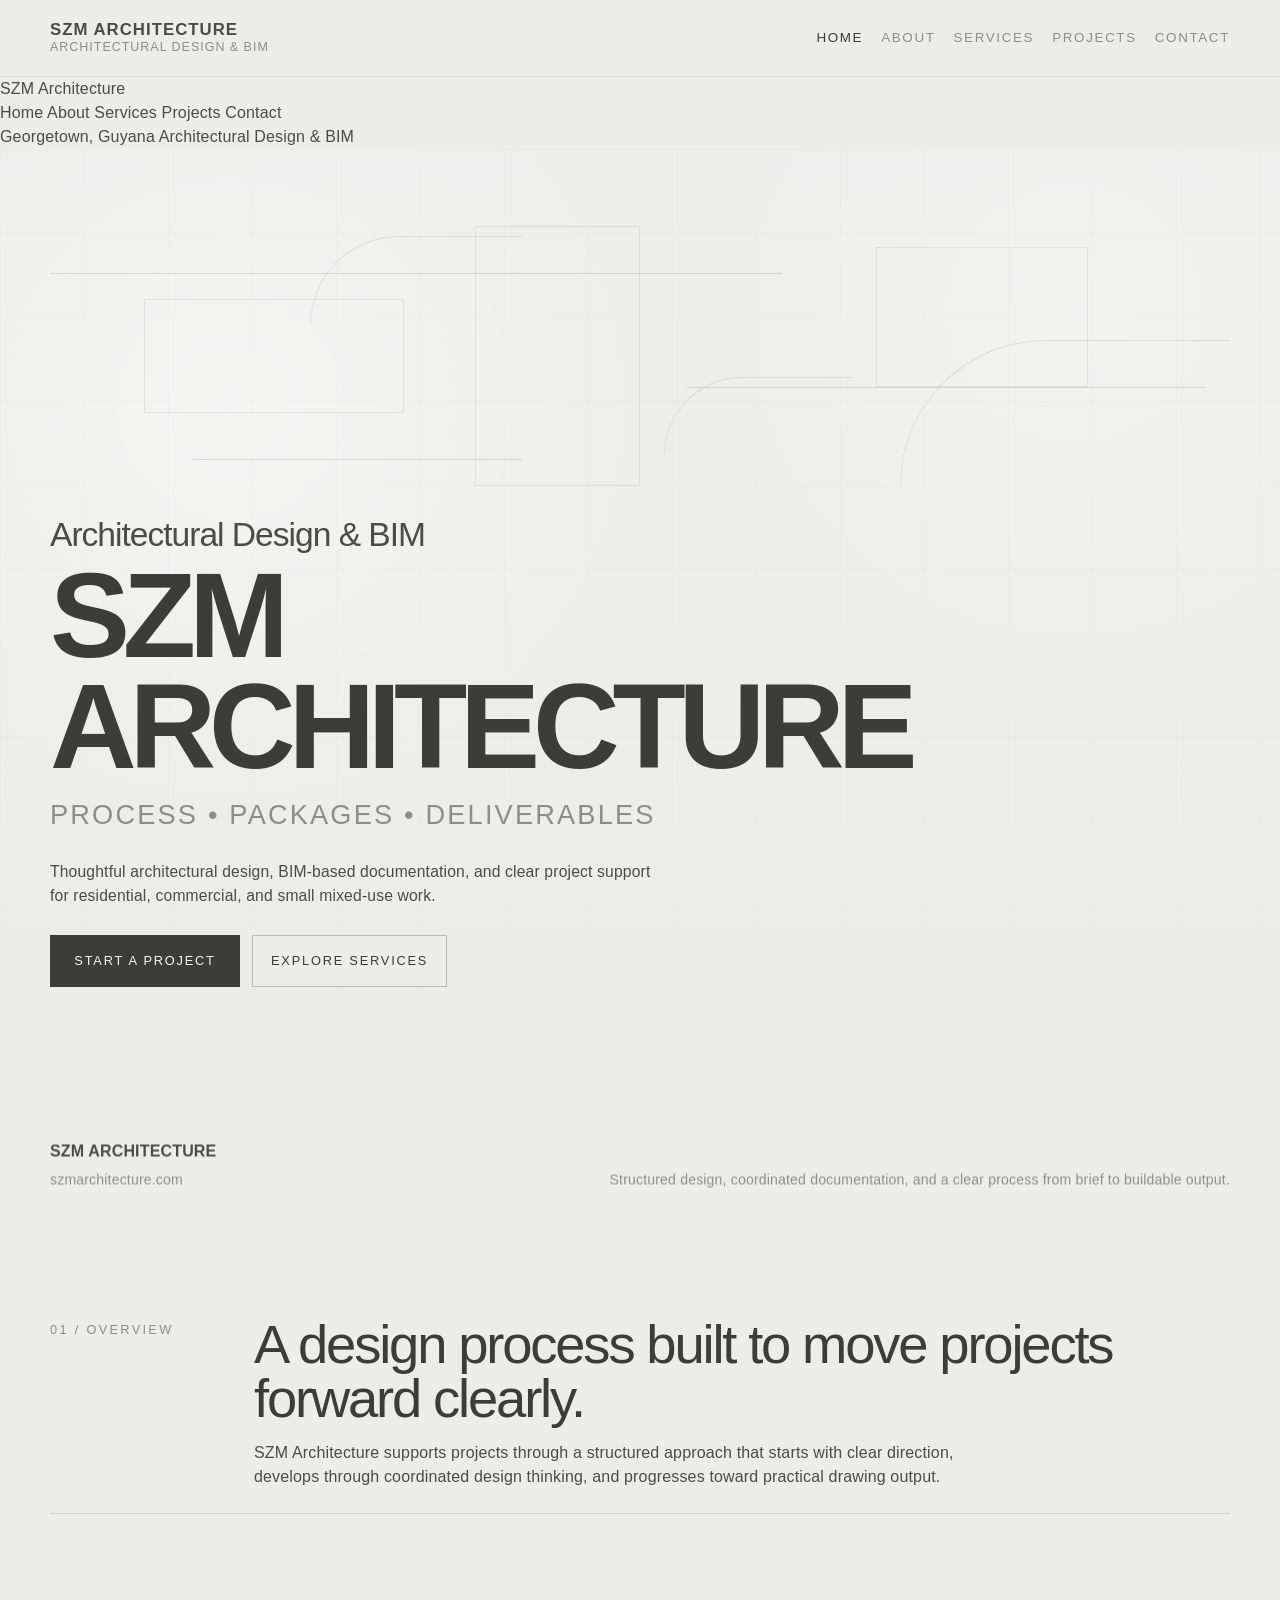
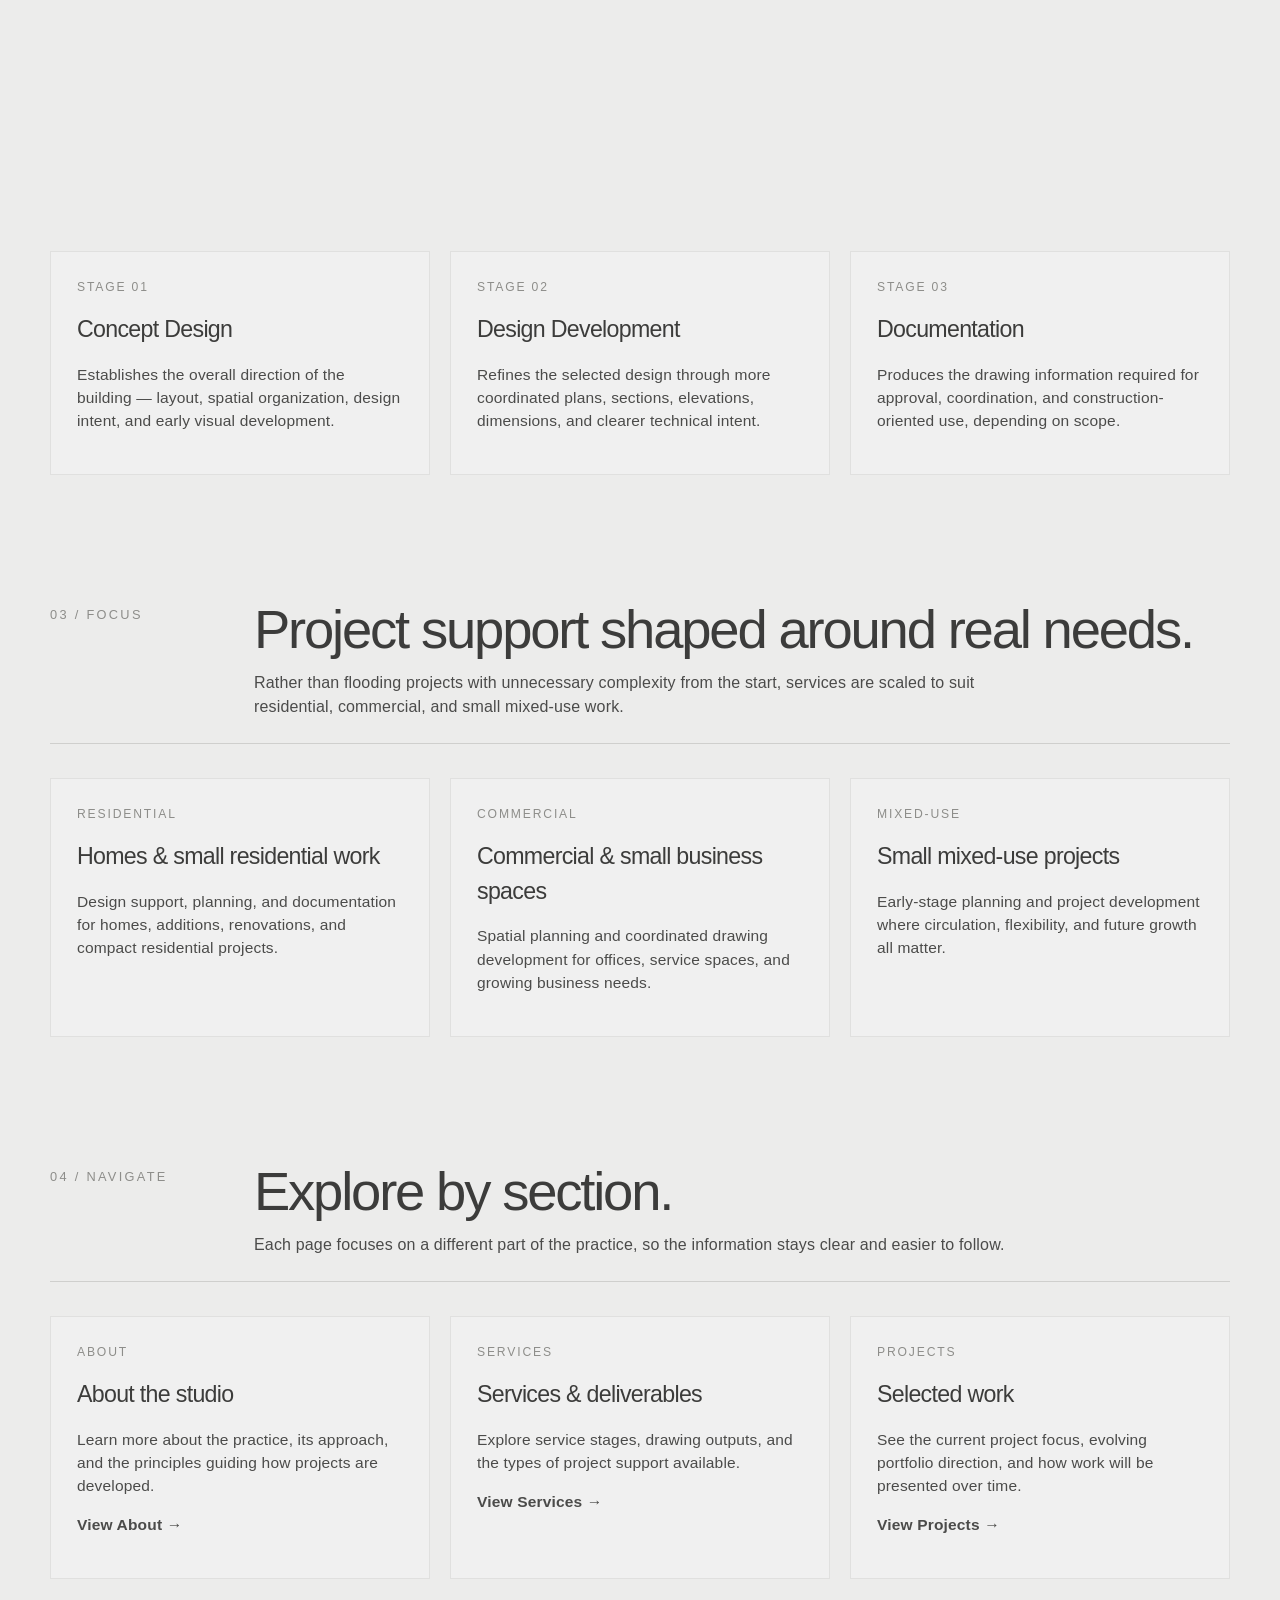
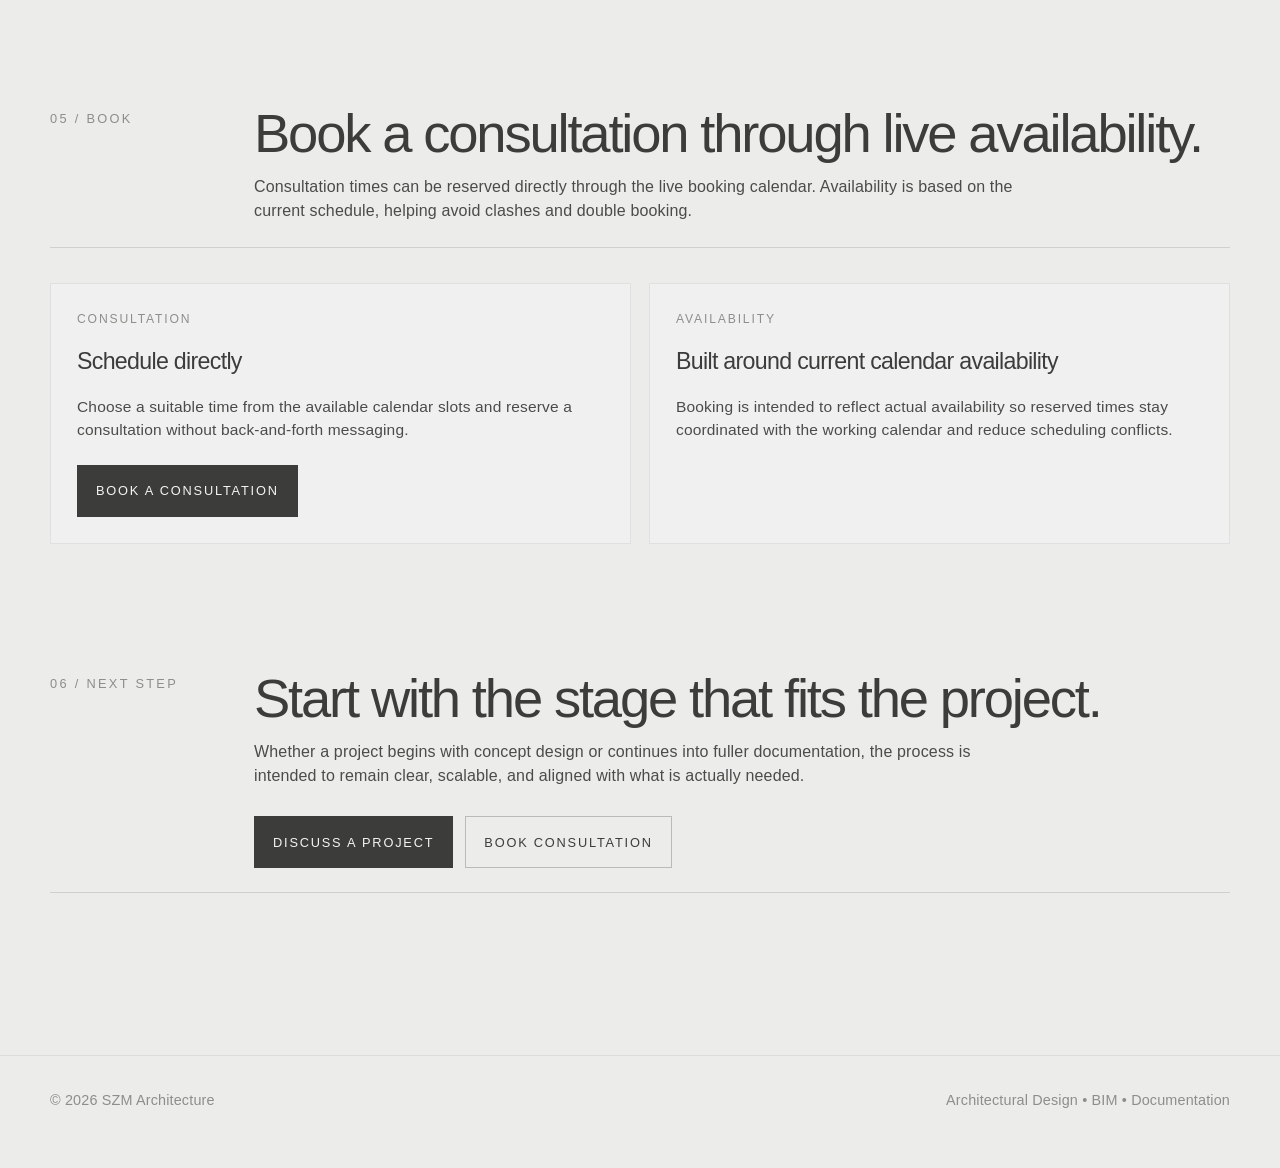
==== commit 2023d267: "Update index Actual Big.html" ====
--- a/index.html
+++ b/index.html
@@ -1 +1,615 @@
-<!DOCTYPE html> <html lang="en"> <head> <meta charset="UTF-8" /> <meta name="viewport" content="width=device-width, initial-scale=1.0" /> <title>SZM Architecture</title> <meta name="description" content="SZM Architecture — Architectural Design, BIM, process-led design development, documentation, and project support." /> <link rel="icon" type="image/png" href="favicon.png" /> <link rel="stylesheet" href="style.css" /> </head> <body> <header class="site-header"> <div class="wrap nav"> <a class="brand" href="./"> <span class="brand-mark">SZM ARCHITECTURE</span> <span class="brand-sub">Architectural Design & BIM</span> </a> <button class="nav-toggle" type="button" aria-expanded="false" aria-controls="primaryNav" aria-label="Open navigation menu" > <span></span> <span></span> <span></span> </button> <nav id="primaryNav" class="nav-links" aria-label="Primary navigation"> <a class="active" href="./">Home</a> <a href="about/">About</a> <a href="services/">Services</a> <a href="projects/">Projects</a> <a href="contact/">Contact</a> </nav> </div> </header> <main> <section class="hero"> <div class="wrap hero-grid"> <div class="hero-motifs" aria-hidden="true"> <span class="motif-line m1"></span> <span class="motif-line m2"></span> <span class="motif-line m3"></span> <span class="motif-frame f1"></span> <span class="motif-frame f2"></span> <span class="motif-frame f3"></span> <span class="motif-arc a1"></span> <span class="motif-arc a2"></span> <span class="motif-arc a3"></span> </div> <div class="reveal"> <p class="hero-kicker">Architectural Design & BIM</p> <h1 class="hero-title">SZM Architecture</h1> <p class="hero-subtitle">Process • Packages • Deliverables</p> <p class="hero-copy"> Thoughtful architectural design, BIM-based documentation, and clear project support for residential, commercial, and small mixed-use work. </p> <div class="hero-actions"> <a class="button" href="contact/">Start a Project</a> <a class="button-secondary" href="services/">Explore Services</a> </div> </div> <div class="hero-foot reveal-soft"> <div class="site-id"> <strong>SZM ARCHITECTURE</strong> szmarchitecture.com </div> <div class="site-id"> Structured design, coordinated documentation, and a clear process from brief to buildable output. </div> </div> </div> </section> <section class="section"> <div class="wrap"> <div class="section-head reveal"> <div class="section-number">01 / Overview</div> <div> <h2 class="section-title"> A design process built to move projects forward clearly. </h2> <p class="section-intro"> SZM Architecture supports projects through a structured approach that starts with clear direction, develops through coordinated design thinking, and progresses toward practical drawing output. </p> </div> </div> </div> </section> <section class="section"> <div class="wrap"> <div class="section-head reveal-soft"> <div class="section-number">02 / In sequence</div> <div> <h2 class="section-title">From concept to documentation.</h2> <p class="section-intro"> Projects are developed in stages so the scope stays clear and the information builds progressively rather than all at once. </p> </div> </div> <div class="grid-3"> <article class="card reveal"> <div class="card-label">Stage 01</div> <h3 class="card-title">Concept Design</h3> <p> Establishes the overall direction of the building — layout, spatial organization, design intent, and early visual development. </p> </article> <article class="card reveal-soft"> <div class="card-label">Stage 02</div> <h3 class="card-title">Design Development</h3> <p> Refines the selected design through more coordinated plans, sections, elevations, dimensions, and clearer technical intent. </p> </article> <article class="card reveal"> <div class="card-label">Stage 03</div> <h3 class="card-title">Documentation</h3> <p> Produces the drawing information required for approval, coordination, and construction-oriented use, depending on scope. </p> </article> </div> </div> </section> <section class="section"> <div class="wrap"> <div class="section-head reveal"> <div class="section-number">03 / Focus</div> <div> <h2 class="section-title"> Project support shaped around real needs. </h2> <p class="section-intro"> Rather than flooding projects with unnecessary complexity from the start, services are scaled to suit residential, commercial, and small mixed-use work. </p> </div> </div> <div class="grid-3"> <article class="card reveal-soft"> <div class="card-label">Residential</div> <h3 class="card-title">Homes & small residential work</h3> <p> Design support, planning, and documentation for homes, additions, renovations, and compact residential projects. </p> </article> <article class="card reveal"> <div class="card-label">Commercial</div> <h3 class="card-title">Commercial & small business spaces</h3> <p> Spatial planning and coordinated drawing development for offices, service spaces, and growing business needs. </p> </article> <article class="card reveal-soft"> <div class="card-label">Mixed-Use</div> <h3 class="card-title">Small mixed-use projects</h3> <p> Early-stage planning and project development where circulation, flexibility, and future growth all matter. </p> </article> </div> </div> </section> <section class="section"> <div class="wrap"> <div class="section-head reveal-soft"> <div class="section-number">04 / Navigate</div> <div> <h2 class="section-title">Explore by section.</h2> <p class="section-intro"> Each page focuses on a different part of the practice, so the information stays clear and easier to follow. </p> </div> </div> <div class="link-grid"> <article class="card reveal"> <div class="card-label">About</div> <h3 class="card-title">About the studio</h3> <p> Learn more about the practice, its approach, and the principles guiding how projects are developed. </p> <p><a href="about/"><strong>View About →</strong></a></p> </article> <article class="card reveal-soft"> <div class="card-label">Services</div> <h3 class="card-title">Services & deliverables</h3> <p> Explore service stages, drawing outputs, and the types of project support available. </p> <p><a href="services/"><strong>View Services →</strong></a></p> </article> <article class="card reveal"> <div class="card-label">Projects</div> <h3 class="card-title">Selected work</h3> <p> See the current project focus, evolving portfolio direction, and how work will be presented over time. </p> <p><a href="projects/"><strong>View Projects →</strong></a></p> </article> </div> </div> </section> <section class="section"> <div class="wrap"> <div class="section-head reveal"> <div class="section-number">05 / Book</div> <div> <h2 class="section-title"> Book a consultation through live availability. </h2> <p class="section-intro"> Consultation times can be reserved directly through the live booking calendar. Availability is based on the current schedule, helping avoid clashes and double booking. </p> </div> </div> <div class="grid-2"> <article class="card reveal-soft"> <div class="card-label">Consultation</div> <h3 class="card-title">Schedule directly</h3> <p> Choose a suitable time from the available calendar slots and reserve a consultation without back-and-forth messaging. </p> <div class="hero-actions" style="margin-top: 24px;"> <a class="button" href="https://calendar.app.google/FwE3691G6Maa2KWc8" target="_blank" rel="noopener" > Book a Consultation </a> </div> </article> <article class="card reveal"> <div class="card-label">Availability</div> <h3 class="card-title">Built around current calendar availability</h3> <p> Booking is intended to reflect actual availability so reserved times stay coordinated with the working calendar and reduce scheduling conflicts. </p> </article> </div> </div> </section> <section class="section"> <div class="wrap"> <div class="section-head reveal"> <div class="section-number">06 / Next step</div> <div> <h2 class="section-title"> Start with the stage that fits the project. </h2> <p class="section-intro"> Whether a project begins with concept design or continues into fuller documentation, the process is intended to remain clear, scalable, and aligned with what is actually needed. </p> <div class="hero-actions" style="margin-top: 28px;"> <a class="button" href="contact/">Discuss a Project</a> <a class="button-secondary" href="https://calendar.app.google/FwE3691G6Maa2KWc8" target="_blank" rel="noopener" > Book Consultation </a> </div> </div> </div> </div> </section> </main> <button id="backToTop" class="back-to-top" type="button" aria-label="Back to top"> <span class="back-to-top-arrow" aria-hidden="true">↑</span> <span class="back-to-top-text">Back to top</span> </button> <footer class="site-footer"> <div class="wrap footer-row"> <div>© <span id="year"></span> SZM Architecture</div> <div>Architectural Design • BIM • Documentation</div> </div> </footer> <script> const yearEl = document.getElementById("year"); if (yearEl) { yearEl.textContent = new Date().getFullYear(); } const header = document.querySelector(".site-header"); const revealItems = document.querySelectorAll(".reveal, .reveal-soft"); const backToTopBtn = document.getElementById("backToTop"); const navToggle = document.querySelector(".nav-toggle"); const navLinks = document.getElementById("primaryNav"); document.body.classList.add("page-enter"); requestAnimationFrame(() => { requestAnimationFrame(() => { document.body.classList.remove("page-enter"); }); }); function updateHeaderState() { if (!header) return; if (window.scrollY > 16) { header.classList.add("scrolled"); } else { header.classList.remove("scrolled"); } } function updateRevealStates() { revealItems.forEach((item) => { const rect = item.getBoundingClientRect(); const inViewportBand = rect.top < window.innerHeight * 0.86 && rect.bottom > window.innerHeight * 0.14; if (inViewportBand) { item.classList.add("is-visible"); } else { item.classList.remove("is-visible"); } }); } function updateBackToTop() { if (!backToTopBtn) return; if (window.scrollY > 500) { backToTopBtn.classList.add("is-visible"); } else { backToTopBtn.classList.remove("is-visible"); } } function closeNav() { if (!navToggle || !navLinks) return; navToggle.classList.remove("is-open"); navLinks.classList.remove("is-open"); navToggle.setAttribute("aria-expanded", "false"); document.body.classList.remove("nav-open"); } function toggleNav() { if (!navToggle || !navLinks) return; const isOpen = navLinks.classList.toggle("is-open"); navToggle.classList.toggle("is-open", isOpen); navToggle.setAttribute("aria-expanded", String(isOpen)); document.body.classList.toggle("nav-open", isOpen); } const observer = new IntersectionObserver((entries) => { entries.forEach((entry) => { const rect = entry.boundingClientRect; const inViewportBand = rect.top < window.innerHeight * 0.86 && rect.bottom > window.innerHeight * 0.14; if (entry.isIntersecting && inViewportBand) { entry.target.classList.add("is-visible"); } else { entry.target.classList.remove("is-visible"); } }); }, { threshold: [0, 0.1, 0.25, 0.45, 0.65, 0.85, 1] }); revealItems.forEach((item) => observer.observe(item)); document.querySelectorAll("a[href]").forEach((link) => { const href = link.getAttribute("href"); if ( href && !href.startsWith("#") && !href.startsWith("mailto:") && !href.startsWith("tel:") && !link.hasAttribute("target") ) { link.addEventListener("click", (e) => { const url = new URL(link.href, window.location.href); if (url.origin === window.location.origin) { closeNav(); e.preventDefault(); document.body.classList.add("page-leave"); setTimeout(() => { window.location.href = url.href; }, 320); } }); } }); if (backToTopBtn) { backToTopBtn.addEventListener("click", () => { window.scrollTo({ top: 0, behavior: "smooth" }); }); } if (navToggle) { navToggle.addEventListener("click", toggleNav); } document.addEventListener("click", (e) => { if (!navToggle || !navLinks) return; const clickedInsideNav = navLinks.contains(e.target); const clickedToggle = navToggle.contains(e.target); if (!clickedInsideNav && !clickedToggle) { closeNav(); } }); window.addEventListener("scroll", () => { updateHeaderState(); updateRevealStates(); updateBackToTop(); }, { passive: true }); window.addEventListener("resize", () => { if (window.innerWidth >= 720) { closeNav(); } updateRevealStates(); }); window.addEventListener("load", () => { updateHeaderState(); updateRevealStates(); updateBackToTop(); }); updateHeaderState(); updateRevealStates(); updateBackToTop(); </script> </body> </html> ```
+<!DOCTYPE html>
+<html lang="en">
+<head>
+  <meta charset="UTF-8" />
+  <meta name="viewport" content="width=device-width, initial-scale=1.0" />
+  <title>SZM Architecture</title>
+  <meta
+    name="description"
+    content="SZM Architecture — Architectural Design, BIM, process-led design development, documentation, and project support."
+  />
+  <link rel="icon" type="image/png" href="favicon.png" />
+  <link rel="stylesheet" href="style.css" />
+</head>
+<body>
+  <header class="site-header">
+    <div class="wrap nav">
+      <a class="brand" href="./">
+        <span class="brand-mark">SZM ARCHITECTURE</span>
+        <span class="brand-sub">Architectural Design & BIM</span>
+      </a>
+
+      <button
+        class="nav-toggle"
+        type="button"
+        aria-expanded="false"
+        aria-controls="navOverlay"
+        aria-label="Open navigation menu"
+      >
+        <span></span>
+        <span></span>
+        <span></span>
+      </button>
+
+      <nav class="nav-links nav-links-inline" aria-label="Primary navigation">
+        <a class="active" href="./">Home</a>
+        <a href="about/">About</a>
+        <a href="services/">Services</a>
+        <a href="projects/">Projects</a>
+        <a href="contact/">Contact</a>
+      </nav>
+    </div>
+  </header>
+
+  <div id="navOverlay" class="nav-overlay" aria-hidden="true">
+    <div class="nav-overlay-brand" aria-hidden="true">
+      <span class="nav-overlay-mark">SZM</span>
+      <span class="nav-overlay-sub">Architecture</span>
+    </div>
+
+    <nav class="nav-overlay-menu" aria-label="Mobile navigation">
+      <a class="nav-overlay-link" href="./">Home</a>
+      <a class="nav-overlay-link" href="about/">About</a>
+      <a class="nav-overlay-link" href="services/">Services</a>
+      <a class="nav-overlay-link" href="projects/">Projects</a>
+      <a class="nav-overlay-link" href="contact/">Contact</a>
+    </nav>
+
+    <div class="nav-overlay-meta">
+      <span>Georgetown, Guyana</span>
+      <span>Architectural Design & BIM</span>
+    </div>
+  </div>
+
+  <main>
+    <section class="hero">
+      <div class="wrap hero-grid">
+        <div class="hero-motifs" aria-hidden="true">
+          <span class="motif-line m1"></span>
+          <span class="motif-line m2"></span>
+          <span class="motif-line m3"></span>
+          <span class="motif-frame f1"></span>
+          <span class="motif-frame f2"></span>
+          <span class="motif-frame f3"></span>
+          <span class="motif-arc a1"></span>
+          <span class="motif-arc a2"></span>
+          <span class="motif-arc a3"></span>
+        </div>
+
+        <div class="reveal">
+          <p class="hero-kicker">Architectural Design & BIM</p>
+
+          <h1 class="hero-title hero-title-stacked">
+            <span class="hero-title-main">SZM</span>
+            <span class="hero-title-sub">Architecture</span>
+          </h1>
+
+          <p class="hero-subtitle">Process • Packages • Deliverables</p>
+          <p class="hero-copy">
+            Thoughtful architectural design, BIM-based documentation, and clear
+            project support for residential, commercial, and small mixed-use work.
+          </p>
+
+          <div class="hero-actions">
+            <a class="button" href="contact/">Start a Project</a>
+            <a class="button-secondary" href="services/">Explore Services</a>
+          </div>
+        </div>
+
+        <div class="hero-foot reveal-soft">
+          <div class="site-id">
+            <strong>SZM ARCHITECTURE</strong>
+            szmarchitecture.com
+          </div>
+          <div class="site-id">
+            Structured design, coordinated documentation, and a clear process from
+            brief to buildable output.
+          </div>
+        </div>
+      </div>
+    </section>
+
+    <section class="section">
+      <div class="wrap">
+        <div class="section-head reveal">
+          <div class="section-number">01 / Overview</div>
+          <div>
+            <h2 class="section-title">
+              A design process built to move projects forward clearly.
+            </h2>
+            <p class="section-intro">
+              SZM Architecture supports projects through a structured approach that
+              starts with clear direction, develops through coordinated design
+              thinking, and progresses toward practical drawing output.
+            </p>
+          </div>
+        </div>
+      </div>
+    </section>
+
+    <section class="section">
+      <div class="wrap">
+        <div class="section-head reveal-soft">
+          <div class="section-number">02 / In sequence</div>
+          <div>
+            <h2 class="section-title">From concept to documentation.</h2>
+            <p class="section-intro">
+              Projects are developed in stages so the scope stays clear and the
+              information builds progressively rather than all at once.
+            </p>
+          </div>
+        </div>
+
+        <div class="grid-3">
+          <article class="card reveal">
+            <div class="card-label">Stage 01</div>
+            <h3 class="card-title">Concept Design</h3>
+            <p>
+              Establishes the overall direction of the building — layout, spatial
+              organization, design intent, and early visual development.
+            </p>
+          </article>
+
+          <article class="card reveal-soft">
+            <div class="card-label">Stage 02</div>
+            <h3 class="card-title">Design Development</h3>
+            <p>
+              Refines the selected design through more coordinated plans, sections,
+              elevations, dimensions, and clearer technical intent.
+            </p>
+          </article>
+
+          <article class="card reveal">
+            <div class="card-label">Stage 03</div>
+            <h3 class="card-title">Documentation</h3>
+            <p>
+              Produces the drawing information required for approval, coordination,
+              and construction-oriented use, depending on scope.
+            </p>
+          </article>
+        </div>
+      </div>
+    </section>
+
+    <section class="section">
+      <div class="wrap">
+        <div class="section-head reveal">
+          <div class="section-number">03 / Focus</div>
+          <div>
+            <h2 class="section-title">
+              Project support shaped around real needs.
+            </h2>
+            <p class="section-intro">
+              Rather than flooding projects with unnecessary complexity from the
+              start, services are scaled to suit residential, commercial, and small
+              mixed-use work.
+            </p>
+          </div>
+        </div>
+
+        <div class="grid-3">
+          <article class="card reveal-soft">
+            <div class="card-label">Residential</div>
+            <h3 class="card-title">Homes & small residential work</h3>
+            <p>
+              Design support, planning, and documentation for homes, additions,
+              renovations, and compact residential projects.
+            </p>
+          </article>
+
+          <article class="card reveal">
+            <div class="card-label">Commercial</div>
+            <h3 class="card-title">Commercial & small business spaces</h3>
+            <p>
+              Spatial planning and coordinated drawing development for offices,
+              service spaces, and growing business needs.
+            </p>
+          </article>
+
+          <article class="card reveal-soft">
+            <div class="card-label">Mixed-Use</div>
+            <h3 class="card-title">Small mixed-use projects</h3>
+            <p>
+              Early-stage planning and project development where circulation,
+              flexibility, and future growth all matter.
+            </p>
+          </article>
+        </div>
+      </div>
+    </section>
+
+    <section class="section">
+      <div class="wrap">
+        <div class="section-head reveal-soft">
+          <div class="section-number">04 / Navigate</div>
+          <div>
+            <h2 class="section-title">Explore by section.</h2>
+            <p class="section-intro">
+              Each page focuses on a different part of the practice, so the
+              information stays clear and easier to follow.
+            </p>
+          </div>
+        </div>
+
+        <div class="link-grid">
+          <article class="card reveal">
+            <div class="card-label">About</div>
+            <h3 class="card-title">About the studio</h3>
+            <p>
+              Learn more about the practice, its approach, and the principles
+              guiding how projects are developed.
+            </p>
+            <p><a href="about/"><strong>View About →</strong></a></p>
+          </article>
+
+          <article class="card reveal-soft">
+            <div class="card-label">Services</div>
+            <h3 class="card-title">Services & deliverables</h3>
+            <p>
+              Explore service stages, drawing outputs, and the types of project
+              support available.
+            </p>
+            <p><a href="services/"><strong>View Services →</strong></a></p>
+          </article>
+
+          <article class="card reveal">
+            <div class="card-label">Projects</div>
+            <h3 class="card-title">Selected work</h3>
+            <p>
+              See the current project focus, evolving portfolio direction, and how
+              work will be presented over time.
+            </p>
+            <p><a href="projects/"><strong>View Projects →</strong></a></p>
+          </article>
+        </div>
+      </div>
+    </section>
+
+    <section class="section">
+      <div class="wrap">
+        <div class="section-head reveal">
+          <div class="section-number">05 / Book</div>
+          <div>
+            <h2 class="section-title">
+              Book a consultation through live availability.
+            </h2>
+            <p class="section-intro">
+              Consultation times can be reserved directly through the live booking
+              calendar. Availability is based on the current schedule, helping
+              avoid clashes and double booking.
+            </p>
+          </div>
+        </div>
+
+        <div class="grid-2">
+          <article class="card reveal-soft">
+            <div class="card-label">Consultation</div>
+            <h3 class="card-title">Schedule directly</h3>
+            <p>
+              Choose a suitable time from the available calendar slots and reserve
+              a consultation without back-and-forth messaging.
+            </p>
+
+            <div class="hero-actions" style="margin-top: 24px;">
+              <a
+                class="button"
+                href="https://calendar.app.google/FwE3691G6Maa2KWc8"
+                target="_blank"
+                rel="noopener"
+              >
+                Book a Consultation
+              </a>
+            </div>
+          </article>
+
+          <article class="card reveal">
+            <div class="card-label">Availability</div>
+            <h3 class="card-title">Built around current calendar availability</h3>
+            <p>
+              Booking is intended to reflect actual availability so reserved times
+              stay coordinated with the working calendar and reduce scheduling
+              conflicts.
+            </p>
+          </article>
+        </div>
+      </div>
+    </section>
+
+    <section class="section">
+      <div class="wrap">
+        <div class="section-head reveal">
+          <div class="section-number">06 / Next step</div>
+          <div>
+            <h2 class="section-title">
+              Start with the stage that fits the project.
+            </h2>
+            <p class="section-intro">
+              Whether a project begins with concept design or continues into fuller
+              documentation, the process is intended to remain clear, scalable, and
+              aligned with what is actually needed.
+            </p>
+
+            <div class="hero-actions" style="margin-top: 28px;">
+              <a class="button" href="contact/">Discuss a Project</a>
+              <a
+                class="button-secondary"
+                href="https://calendar.app.google/FwE3691G6Maa2KWc8"
+                target="_blank"
+                rel="noopener"
+              >
+                Book Consultation
+              </a>
+            </div>
+          </div>
+        </div>
+      </div>
+    </section>
+  </main>
+
+  <button id="backToTop" class="back-to-top" type="button" aria-label="Back to top">
+    <span class="back-to-top-arrow" aria-hidden="true">↑</span>
+    <span class="back-to-top-text">Back to top</span>
+  </button>
+
+  <footer class="site-footer">
+    <div class="wrap footer-row">
+      <div>© <span id="year"></span> SZM Architecture</div>
+      <div>Architectural Design • BIM • Documentation</div>
+    </div>
+  </footer>
+
+  <script>
+    const yearEl = document.getElementById("year");
+    if (yearEl) {
+      yearEl.textContent = new Date().getFullYear();
+    }
+
+    const header = document.querySelector(".site-header");
+    const hero = document.querySelector(".hero");
+    const heroGrid = document.querySelector(".hero-grid");
+    const heroMotifs = document.querySelector(".hero-motifs");
+    const heroTitleMain = document.querySelector(".hero-title-main");
+    const heroTitleSub = document.querySelector(".hero-title-sub");
+    const heroCopy = document.querySelector(".hero-copy");
+
+    const revealItems = document.querySelectorAll(".reveal, .reveal-soft");
+    const backToTopBtn = document.getElementById("backToTop");
+    const navToggle = document.querySelector(".nav-toggle");
+    const navLinks = document.getElementById("primaryNav");
+    const navOverlay = document.getElementById("navOverlay");
+    const overlayLinks = document.querySelectorAll(".nav-overlay-link");
+
+    let navSettleTimer;
+    let scrollTicking = false;
+
+    document.body.classList.add("page-enter");
+    requestAnimationFrame(() => {
+      requestAnimationFrame(() => {
+        document.body.classList.remove("page-enter");
+      });
+    });
+
+    function updateHeaderState() {
+      if (!header) return;
+
+      if (window.scrollY > 16) {
+        header.classList.add("scrolled");
+      } else {
+        header.classList.remove("scrolled");
+      }
+    }
+
+    function updateRevealStates() {
+      revealItems.forEach((item) => {
+        const rect = item.getBoundingClientRect();
+        const inViewportBand =
+          rect.top < window.innerHeight * 0.88 &&
+          rect.bottom > window.innerHeight * 0.12;
+
+        if (inViewportBand) {
+          item.classList.add("is-visible");
+        } else {
+          item.classList.remove("is-visible");
+        }
+      });
+    }
+
+    function updateBackToTop() {
+      if (!backToTopBtn) return;
+
+      if (window.scrollY > 500) {
+        backToTopBtn.classList.add("is-visible");
+      } else {
+        backToTopBtn.classList.remove("is-visible");
+      }
+    }
+
+    function updateHeroMotion() {
+      if (!hero) return;
+
+      const y = Math.min(window.scrollY, 520);
+      const dim = Math.min(y / 700, 1);
+
+      hero.style.setProperty("--hero-dim", dim.toFixed(3));
+
+      if (heroGrid) {
+        heroGrid.style.transform = `translate3d(0, ${y * -0.022}px, 0)`;
+      }
+
+      if (heroMotifs) {
+        heroMotifs.style.transform = `translate3d(0, ${y * -0.055}px, 0)`;
+      }
+
+      if (heroTitleMain) {
+        heroTitleMain.style.transform = `translate3d(0, ${y * -0.016}px, 0)`;
+      }
+
+      if (heroTitleSub) {
+        heroTitleSub.style.transform = `translate3d(0, ${y * -0.01}px, 0)`;
+      }
+
+      if (heroCopy) {
+        heroCopy.style.transform = `translate3d(0, ${y * -0.012}px, 0)`;
+      }
+    }
+
+    function openNav() {
+      if (!navToggle || !navOverlay) return;
+
+      clearTimeout(navSettleTimer);
+      navOverlay.classList.add("is-open");
+      navToggle.classList.add("is-open");
+      navToggle.setAttribute("aria-expanded", "true");
+      navOverlay.setAttribute("aria-hidden", "false");
+      document.body.classList.add("nav-open");
+
+      navSettleTimer = setTimeout(() => {
+        navOverlay.classList.add("is-settled");
+      }, 80);
+    }
+
+    function closeNav() {
+      if (!navToggle || !navOverlay) return;
+
+      clearTimeout(navSettleTimer);
+      navOverlay.classList.remove("is-settled");
+      navOverlay.classList.remove("is-open");
+      navToggle.classList.remove("is-open");
+      navToggle.setAttribute("aria-expanded", "false");
+      navOverlay.setAttribute("aria-hidden", "true");
+      document.body.classList.remove("nav-open");
+
+      if (navLinks) {
+        navLinks.classList.remove("is-open");
+      }
+    }
+
+    function toggleNav() {
+      if (!navOverlay) return;
+
+      if (navOverlay.classList.contains("is-open")) {
+        closeNav();
+      } else {
+        openNav();
+      }
+    }
+
+    const observer = new IntersectionObserver((entries) => {
+      entries.forEach((entry) => {
+        const rect = entry.boundingClientRect;
+        const inViewportBand =
+          rect.top < window.innerHeight * 0.88 &&
+          rect.bottom > window.innerHeight * 0.12;
+
+        if (entry.isIntersecting && inViewportBand) {
+          entry.target.classList.add("is-visible");
+        } else {
+          entry.target.classList.remove("is-visible");
+        }
+      });
+    }, {
+      threshold: [0, 0.12, 0.25, 0.45, 0.65, 0.85, 1]
+    });
+
+    revealItems.forEach((item) => observer.observe(item));
+
+    document.querySelectorAll("a[href]").forEach((link) => {
+      const href = link.getAttribute("href");
+
+      if (
+        href &&
+        !href.startsWith("#") &&
+        !href.startsWith("mailto:") &&
+        !href.startsWith("tel:") &&
+        !link.hasAttribute("target")
+      ) {
+        link.addEventListener("click", (e) => {
+          const url = new URL(link.href, window.location.href);
+
+          if (url.origin === window.location.origin) {
+            closeNav();
+            e.preventDefault();
+            document.body.classList.add("page-leave");
+
+            setTimeout(() => {
+              window.location.href = url.href;
+            }, 320);
+          }
+        });
+      }
+    });
+
+    overlayLinks.forEach((link) => {
+      link.addEventListener("click", () => {
+        closeNav();
+      });
+    });
+
+    if (backToTopBtn) {
+      backToTopBtn.addEventListener("click", () => {
+        window.scrollTo({
+          top: 0,
+          behavior: "smooth"
+        });
+      });
+    }
+
+    if (navToggle) {
+      navToggle.addEventListener("click", toggleNav);
+    }
+
+    document.addEventListener("click", (e) => {
+      if (!navToggle || !navOverlay) return;
+
+      const clickedInsideOverlay = navOverlay.contains(e.target);
+      const clickedToggle = navToggle.contains(e.target);
+
+      if (!clickedInsideOverlay && !clickedToggle) {
+        closeNav();
+      }
+    });
+
+    document.addEventListener("keydown", (e) => {
+      if (e.key === "Escape") {
+        closeNav();
+      }
+    });
+
+    function onScroll() {
+      if (scrollTicking) return;
+      scrollTicking = true;
+
+      requestAnimationFrame(() => {
+        updateHeaderState();
+        updateRevealStates();
+        updateBackToTop();
+        updateHeroMotion();
+        scrollTicking = false;
+      });
+    }
+
+    window.addEventListener("scroll", onScroll, { passive: true });
+
+    window.addEventListener("resize", () => {
+      if (window.innerWidth >= 720) {
+        closeNav();
+      }
+
+      updateRevealStates();
+      updateHeroMotion();
+    });
+
+    window.addEventListener("load", () => {
+      updateHeaderState();
+      updateRevealStates();
+      updateBackToTop();
+      updateHeroMotion();
+    });
+
+    updateHeaderState();
+    updateRevealStates();
+    updateBackToTop();
+    updateHeroMotion();
+  </script>
+</body>
+</html>
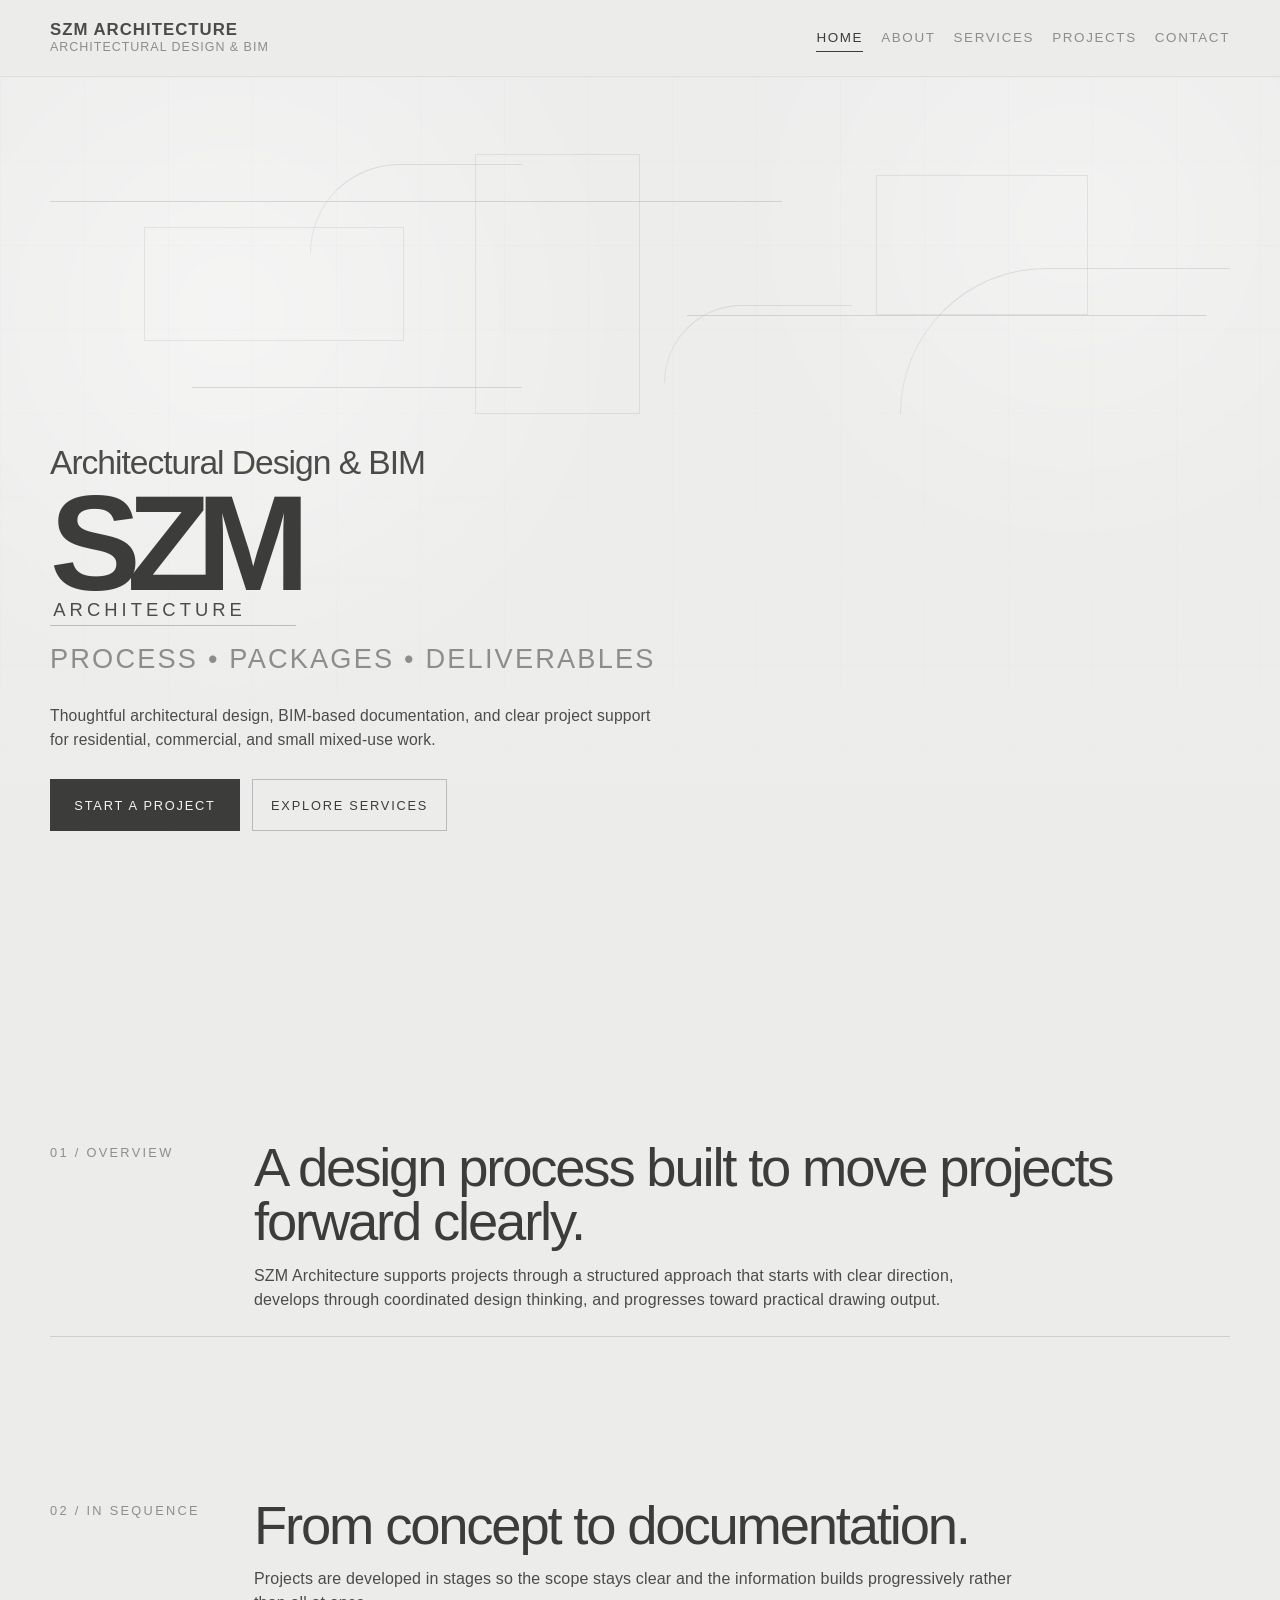
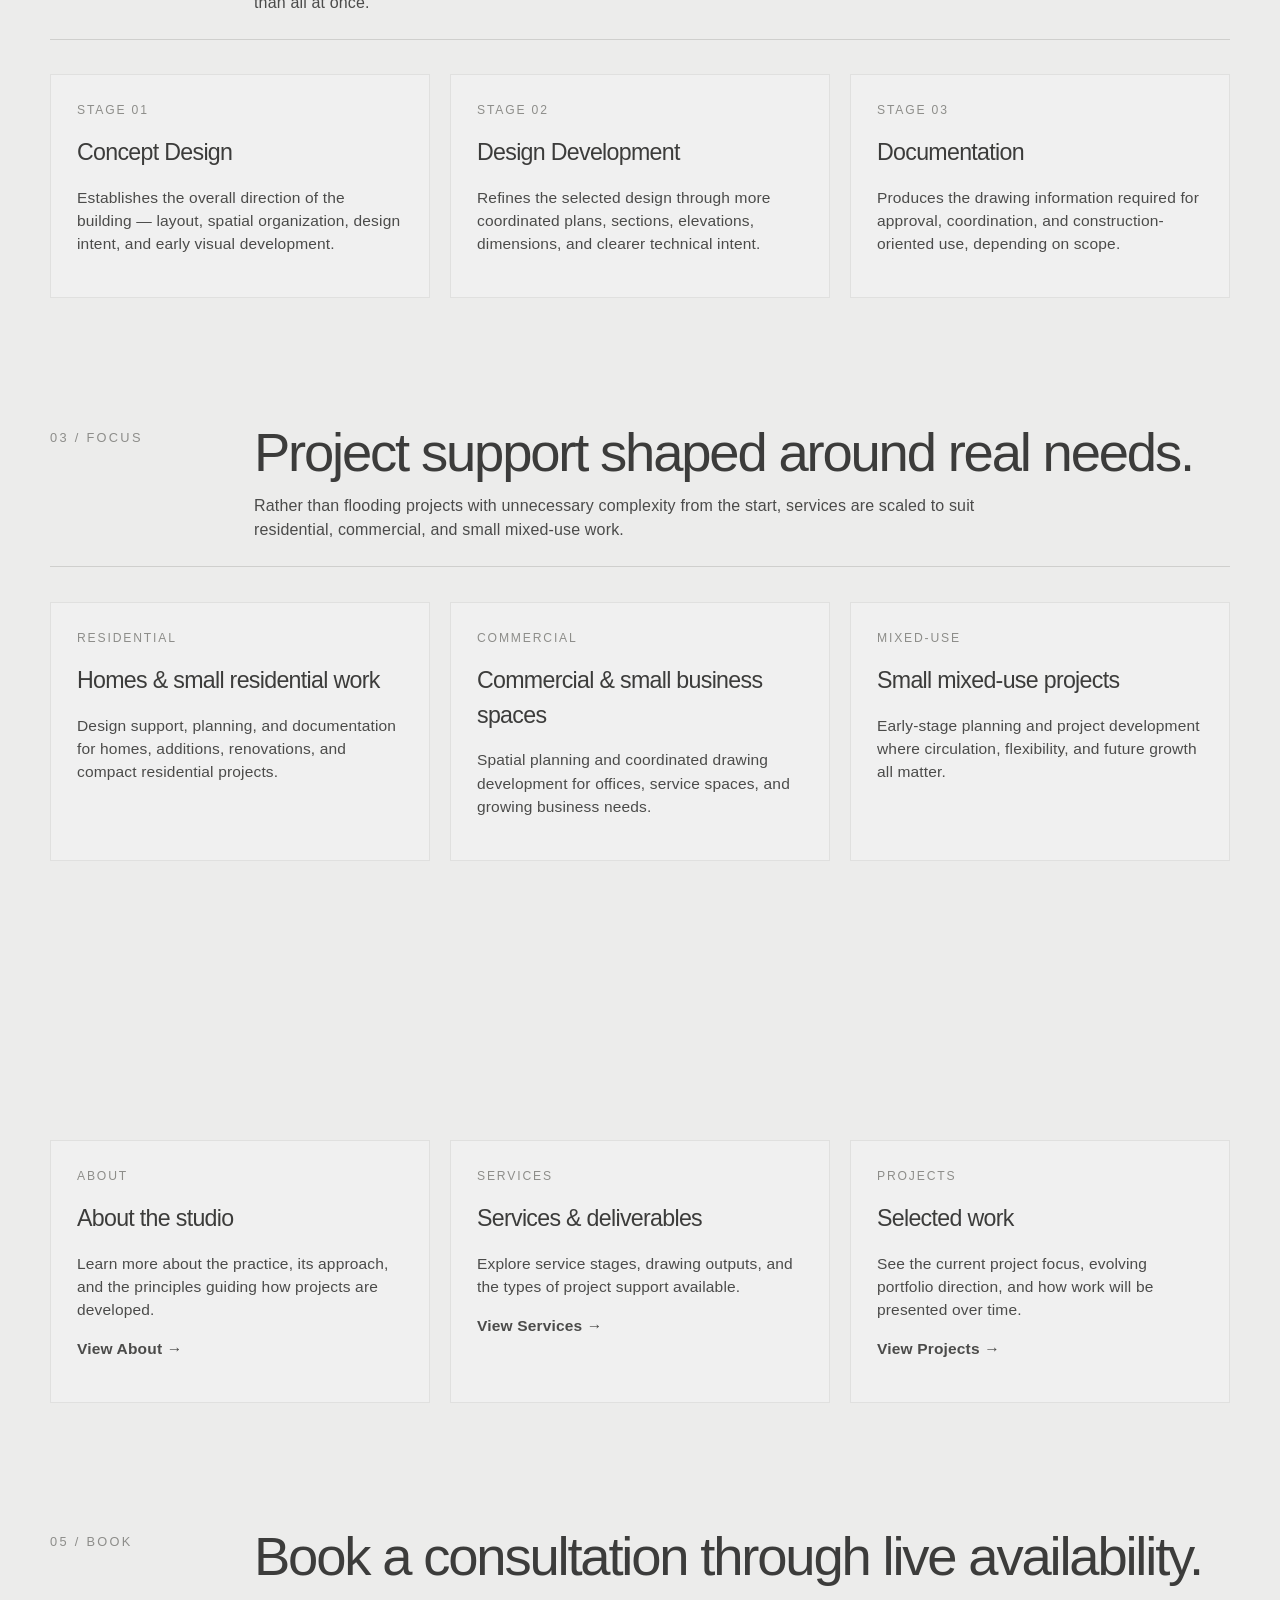
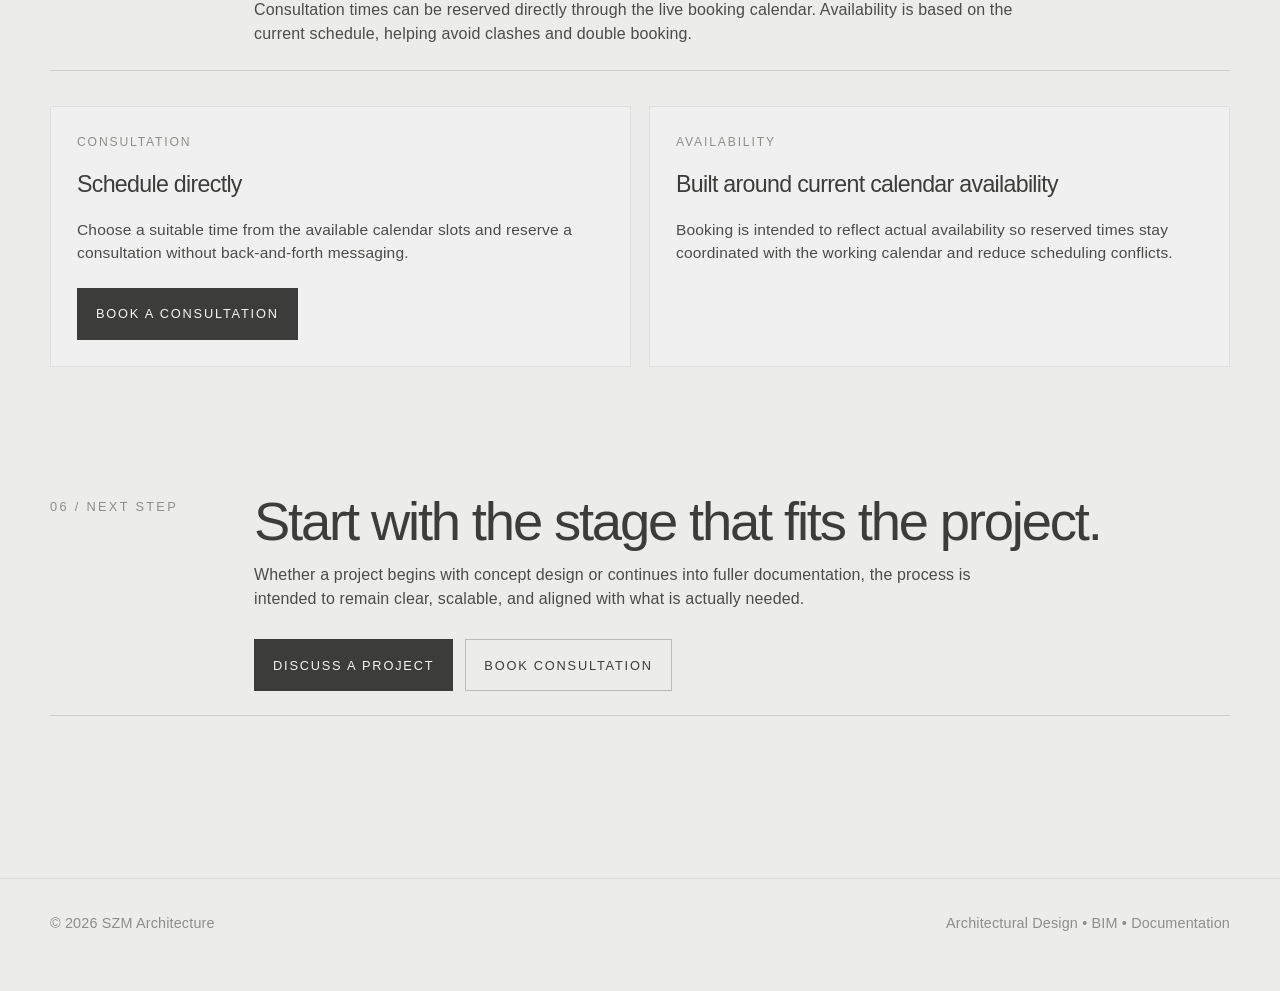
==== commit cdb2dca7: "Update index.html" ====
--- a/index.html
+++ b/index.html
@@ -56,7 +56,7 @@
     </nav>
 
     <div class="nav-overlay-meta">
-      <span>Georgetown, Guyana</span>
+      <span>Berbice, Guyana</span>
       <span>Architectural Design & BIM</span>
     </div>
   </div>
@@ -85,6 +85,7 @@
           </h1>
 
           <p class="hero-subtitle">Process • Packages • Deliverables</p>
+
           <p class="hero-copy">
             Thoughtful architectural design, BIM-based documentation, and clear
             project support for residential, commercial, and small mixed-use work.
@@ -99,7 +100,6 @@
         <div class="hero-foot reveal-soft">
           <div class="site-id">
             <strong>SZM ARCHITECTURE</strong>
-            szmarchitecture.com
           </div>
           <div class="site-id">
             Structured design, coordinated documentation, and a clear process from
--- a/style.css
+++ b/style.css
@@ -125,6 +125,12 @@
   color: var(--text-strong);
   cursor: pointer;
   flex: 0 0 auto;
+  z-index: 130;
+  position: relative;
+  transition:
+    background 0.25s ease,
+    border-color 0.25s ease,
+    color 0.25s ease;
 }
 
 .nav-toggle span {
@@ -140,6 +146,12 @@
   outline-offset: 2px;
 }
 
+.nav-toggle.is-open {
+  color: #f4f4f3;
+  border-color: rgba(244, 244, 243, 0.26);
+  background: transparent;
+}
+
 .nav-toggle.is-open span:nth-child(1) {
   transform: translateY(6.5px) rotate(45deg);
 }
@@ -153,47 +165,15 @@
 }
 
 .nav-links {
-  position: absolute;
-  top: calc(100% + 10px);
-  left: 0;
-  right: 0;
-  display: grid;
-  gap: 0;
-  padding: 10px 0;
-  background: rgba(244, 244, 243, 0.98);
-  border: 1px solid rgba(79, 79, 78, 0.1);
-  box-shadow: 0 16px 32px rgba(60, 60, 59, 0.08);
-  opacity: 0;
-  visibility: hidden;
-  transform: translateY(-8px);
-  pointer-events: none;
-  transition:
-    opacity 0.25s ease,
-    transform 0.25s ease,
-    visibility 0.25s ease;
-  font-size: 0.8rem;
+  font-size: 0.84rem;
   text-transform: uppercase;
   letter-spacing: 0.12em;
   color: var(--text-soft);
-  z-index: 90;
-}
-
-.nav-links.is-open {
-  opacity: 1;
-  visibility: visible;
-  transform: translateY(0);
-  pointer-events: auto;
 }
 
 .nav-links a {
   position: relative;
-  display: block;
-  padding: 14px 16px;
-  transition: color 0.28s ease, background 0.28s ease;
-}
-
-.nav-links a::after {
-  display: none;
+  transition: color 0.28s ease;
 }
 
 .nav-links a:hover,
@@ -201,10 +181,166 @@
 .nav-links a.active {
   color: var(--text-strong);
   outline: none;
-  background: rgba(255, 255, 255, 0.45);
+}
+
+.nav-links-inline {
+  display: none;
+}
+
+.nav-overlay {
+  position: fixed;
+  inset: 0;
+  z-index: 120;
+  background: #0c0c0c;
+  color: #f4f4f3;
+  opacity: 0;
+  visibility: hidden;
+  pointer-events: none;
+  overflow: hidden;
+  transition: opacity 0.45s ease, visibility 0.45s ease;
+}
+
+.nav-overlay.is-open {
+  opacity: 1;
+  visibility: visible;
+  pointer-events: auto;
+}
+
+.nav-overlay::before {
+  content: "";
+  position: absolute;
+  inset: 0;
+  background:
+    radial-gradient(circle at 18% 18%, rgba(255, 255, 255, 0.08), transparent 28%),
+    radial-gradient(circle at 82% 78%, rgba(255, 255, 255, 0.05), transparent 24%),
+    linear-gradient(180deg, rgba(255, 255, 255, 0.02), rgba(255, 255, 255, 0));
+  pointer-events: none;
+}
+
+.nav-overlay-brand {
+  position: absolute;
+  left: 50%;
+  top: 50%;
+  display: inline-flex;
+  flex-direction: column;
+  align-items: flex-start;
+  gap: 0.08em;
+  transform: translate(-50%, -50%) scale(1.08);
+  transform-origin: top left;
+  transition:
+    left 0.85s cubic-bezier(0.22, 1, 0.36, 1),
+    top 0.85s cubic-bezier(0.22, 1, 0.36, 1),
+    transform 0.85s cubic-bezier(0.22, 1, 0.36, 1);
+}
+
+.nav-overlay.is-settled .nav-overlay-brand {
+  left: 20px;
+  top: 18px;
+  transform: translate(0, 0) scale(0.34);
+}
+
+.nav-overlay-mark {
+  font-size: clamp(5rem, 26vw, 14rem);
+  line-height: 0.8;
+  font-weight: 800;
+  letter-spacing: -0.1em;
+  color: #f4f4f3;
+}
+
+.nav-overlay-sub {
+  font-size: clamp(0.9rem, 2.5vw, 1.25rem);
+  line-height: 1;
+  letter-spacing: 0.24em;
+  text-transform: uppercase;
+  color: rgba(244, 244, 243, 0.72);
+  padding: 0 0 0.24em 0.28em;
+  border-bottom: 1px solid rgba(244, 244, 243, 0.2);
+}
+
+.nav-overlay-menu {
+  position: absolute;
+  left: 20px;
+  right: 20px;
+  top: 50%;
+  transform: translateY(-36%);
+  display: grid;
+  gap: 10px;
+}
+
+.nav-overlay-link {
+  display: inline-block;
+  width: fit-content;
+  font-size: clamp(2.1rem, 9vw, 5.5rem);
+  line-height: 0.95;
+  font-weight: 500;
+  letter-spacing: -0.05em;
+  color: rgba(244, 244, 243, 0.9);
+  opacity: 0;
+  transform: translateY(28px);
+  transition:
+    opacity 0.55s ease,
+    transform 0.65s cubic-bezier(0.22, 1, 0.36, 1),
+    color 0.25s ease;
+}
+
+.nav-overlay.is-settled .nav-overlay-link {
+  opacity: 1;
+  transform: translateY(0);
+}
+
+.nav-overlay-link:nth-child(1) {
+  transition-delay: 0.08s;
+}
+
+.nav-overlay-link:nth-child(2) {
+  transition-delay: 0.12s;
+}
+
+.nav-overlay-link:nth-child(3) {
+  transition-delay: 0.16s;
+}
+
+.nav-overlay-link:nth-child(4) {
+  transition-delay: 0.2s;
+}
+
+.nav-overlay-link:nth-child(5) {
+  transition-delay: 0.24s;
+}
+
+.nav-overlay-link:hover,
+.nav-overlay-link:focus-visible {
+  color: #ffffff;
+  outline: none;
+}
+
+.nav-overlay-meta {
+  position: absolute;
+  left: 20px;
+  right: 20px;
+  bottom: 20px;
+  display: flex;
+  justify-content: space-between;
+  gap: 16px;
+  flex-wrap: wrap;
+  font-size: 0.78rem;
+  text-transform: uppercase;
+  letter-spacing: 0.14em;
+  color: rgba(244, 244, 243, 0.54);
+  opacity: 0;
+  transform: translateY(16px);
+  transition:
+    opacity 0.45s ease 0.26s,
+    transform 0.55s cubic-bezier(0.22, 1, 0.36, 1) 0.26s;
+}
+
+.nav-overlay.is-settled .nav-overlay-meta {
+  opacity: 1;
+  transform: translateY(0);
 }
 
 .hero {
+  --hero-dim: 0;
   padding: 28px 0 clamp(72px, 12vw, 140px);
   position: relative;
   overflow: hidden;
@@ -221,6 +357,7 @@
     linear-gradient(180deg, rgba(255, 255, 255, 0.08), rgba(255, 255, 255, 0));
   pointer-events: none;
   z-index: 0;
+  opacity: calc(1 - (var(--hero-dim) * 0.35));
 }
 
 .hero::after,
@@ -242,6 +379,7 @@
   gap: 20px;
   position: relative;
   z-index: 1;
+  will-change: transform, opacity;
 }
 
 .hero-motifs {
@@ -250,6 +388,7 @@
   height: clamp(120px, 34vw, 260px);
   opacity: 0.72;
   animation: floatMotifs 10s ease-in-out infinite;
+  will-change: transform, opacity;
 }
 
 .hero-motifs .motif-line,
@@ -349,13 +488,40 @@
 
 .hero-title {
   margin: 0;
-  font-size: clamp(2.6rem, 14vw, 7.5rem);
-  line-height: 0.92;
+  color: var(--text-strong);
+}
+
+.hero-title-stacked {
+  display: inline-flex;
+  flex-direction: column;
+  align-items: flex-start;
+  gap: 0.04em;
+  max-width: none;
+  margin: 0;
+}
+
+.hero-title-main {
+  display: block;
+  font-size: clamp(3.8rem, 18vw, 8.5rem);
+  line-height: 0.82;
   font-weight: 800;
-  letter-spacing: -0.06em;
+  letter-spacing: -0.1em;
   color: var(--text-strong);
+  will-change: transform, opacity;
+}
+
+.hero-title-sub {
+  display: block;
+  width: 100%;
+  font-size: clamp(0.78rem, 2.2vw, 1.15rem);
+  line-height: 1;
+  font-weight: 500;
+  letter-spacing: 0.22em;
   text-transform: uppercase;
-  max-width: 8ch;
+  color: var(--text);
+  padding: 0 0 0.28em 0.18em;
+  border-bottom: 1px solid rgba(60, 60, 59, 0.28);
+  will-change: transform, opacity;
 }
 
 .hero-subtitle {
@@ -371,6 +537,7 @@
   font-size: 0.98rem;
   color: var(--text);
   margin-top: 24px;
+  will-change: transform, opacity;
 }
 
 .hero-actions {
@@ -737,12 +904,24 @@
 }
 
 @keyframes floatMotifs {
-  0%, 100% {
+  0%,
+  100% {
     transform: translateY(0px);
   }
 
   50% {
     transform: translateY(-8px);
+  }
+}
+
+@media (max-width: 719px) {
+  .hero-title-main {
+    font-size: clamp(3.4rem, 22vw, 6rem);
+  }
+
+  .hero-title-sub {
+    font-size: clamp(0.72rem, 3vw, 0.95rem);
+    letter-spacing: 0.18em;
   }
 }
 
@@ -774,29 +953,47 @@
     display: none;
   }
 
-  .nav-links {
-    position: static;
+  .nav-links-inline {
+    position: static !important;
     opacity: 1 !important;
     visibility: visible !important;
     transform: none !important;
     pointer-events: auto !important;
-    background: transparent;
-    border: 0;
-    box-shadow: none;
-    padding: 0;
-    display: flex;
+    background: transparent !important;
+    border: 0 !important;
+    box-shadow: none !important;
+    padding: 0 !important;
+    display: flex !important;
     flex-wrap: wrap;
     gap: 18px;
     font-size: 0.84rem;
   }
 
-  .nav-links a {
+  .nav-links-inline a {
     padding: 6px 0;
-    background: transparent !important;
-  }
-
-  .nav-links a::after {
-    display: block;
+  }
+
+  .nav-links-inline a::after {
+    content: "";
+    position: absolute;
+    left: 0;
+    bottom: 2px;
+    width: 100%;
+    height: 1px;
+    background: var(--text-strong);
+    transform: scaleX(0);
+    transform-origin: left;
+    transition: transform 0.28s ease;
+  }
+
+  .nav-links-inline a:hover::after,
+  .nav-links-inline a:focus-visible::after,
+  .nav-links-inline a.active::after {
+    transform: scaleX(1);
+  }
+
+  .nav-overlay {
+    display: none;
   }
 
   .hero-actions {
@@ -869,14 +1066,23 @@
 
   .site-header,
   .nav-links a,
-  .nav-links a::after,
+  .nav-links-inline a::after,
+  .nav-toggle,
   .nav-toggle span,
+  .nav-overlay,
+  .nav-overlay-brand,
+  .nav-overlay-link,
+  .nav-overlay-meta,
   .card,
   .button,
   .button-secondary,
   .reveal,
   .reveal-soft,
+  .hero-grid,
   .hero-motifs,
+  .hero-title-main,
+  .hero-title-sub,
+  .hero-copy,
   .back-to-top,
   body {
     transition: none !important;
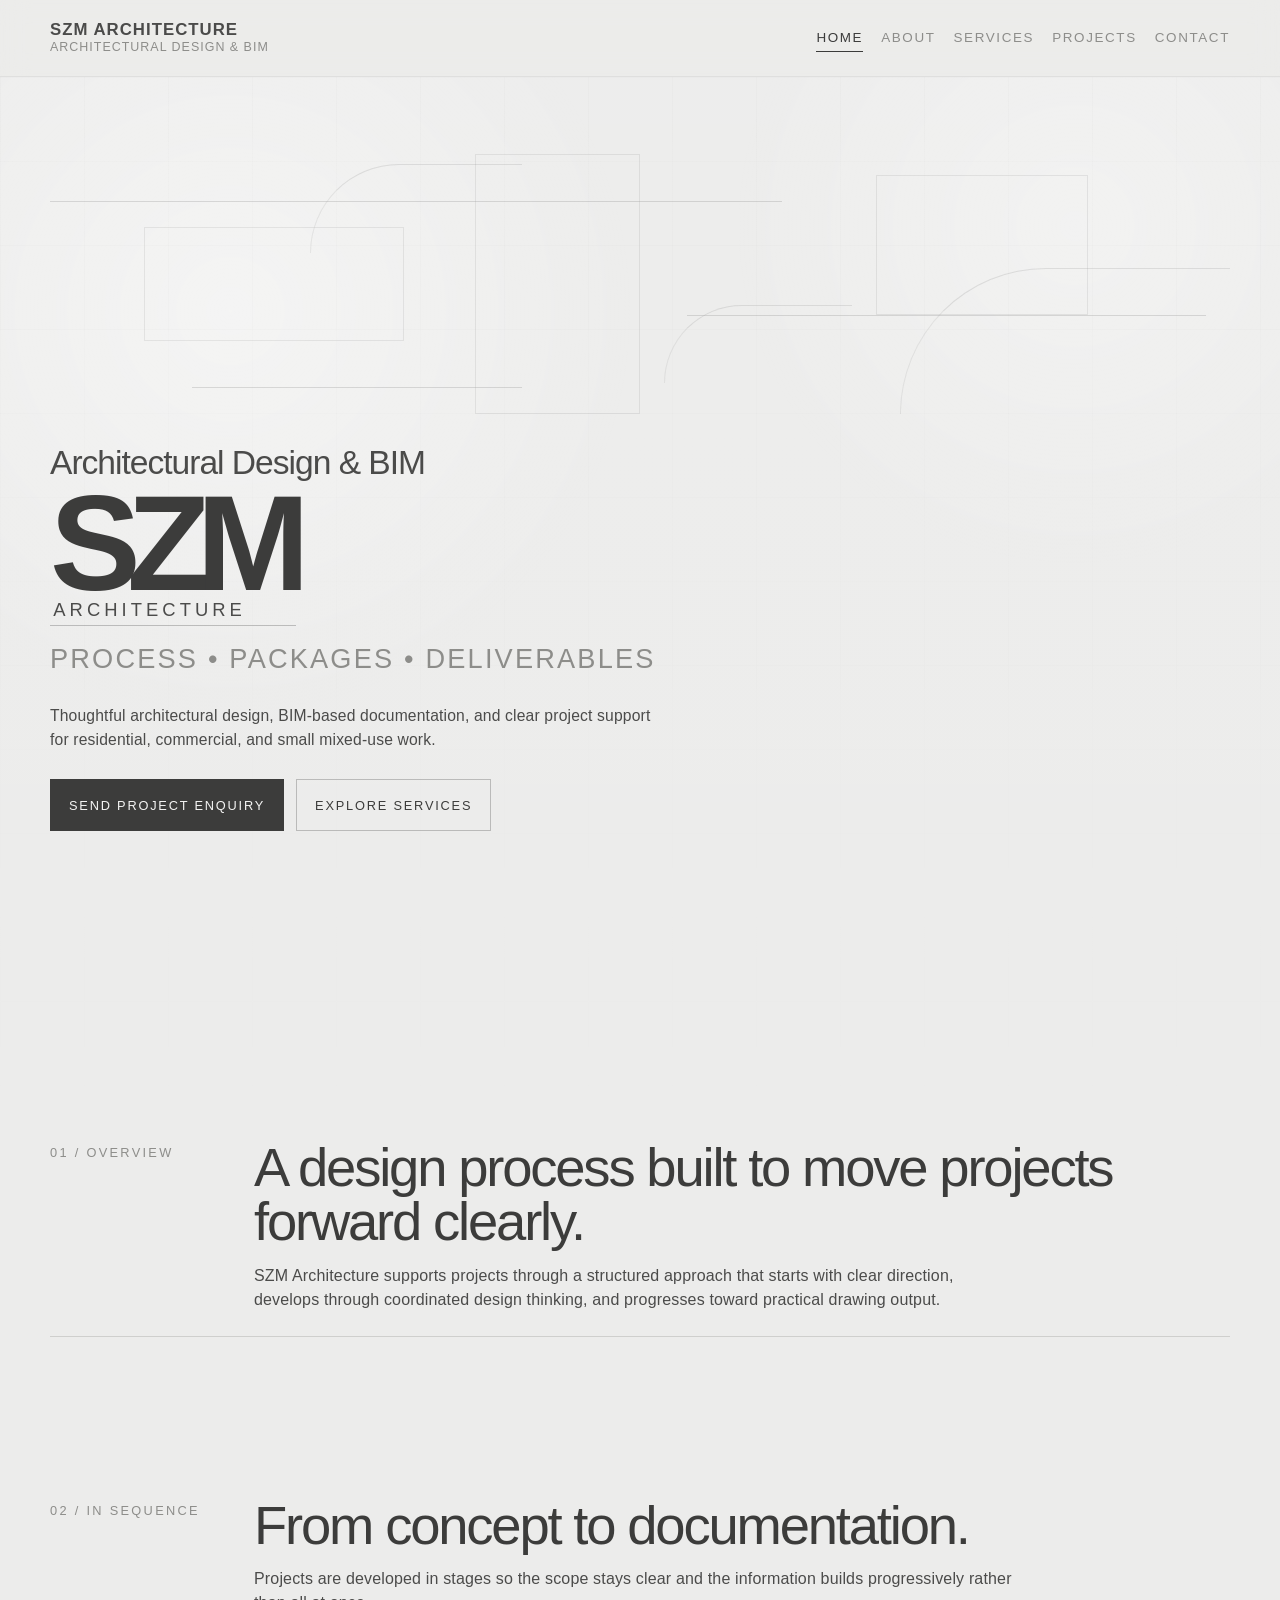
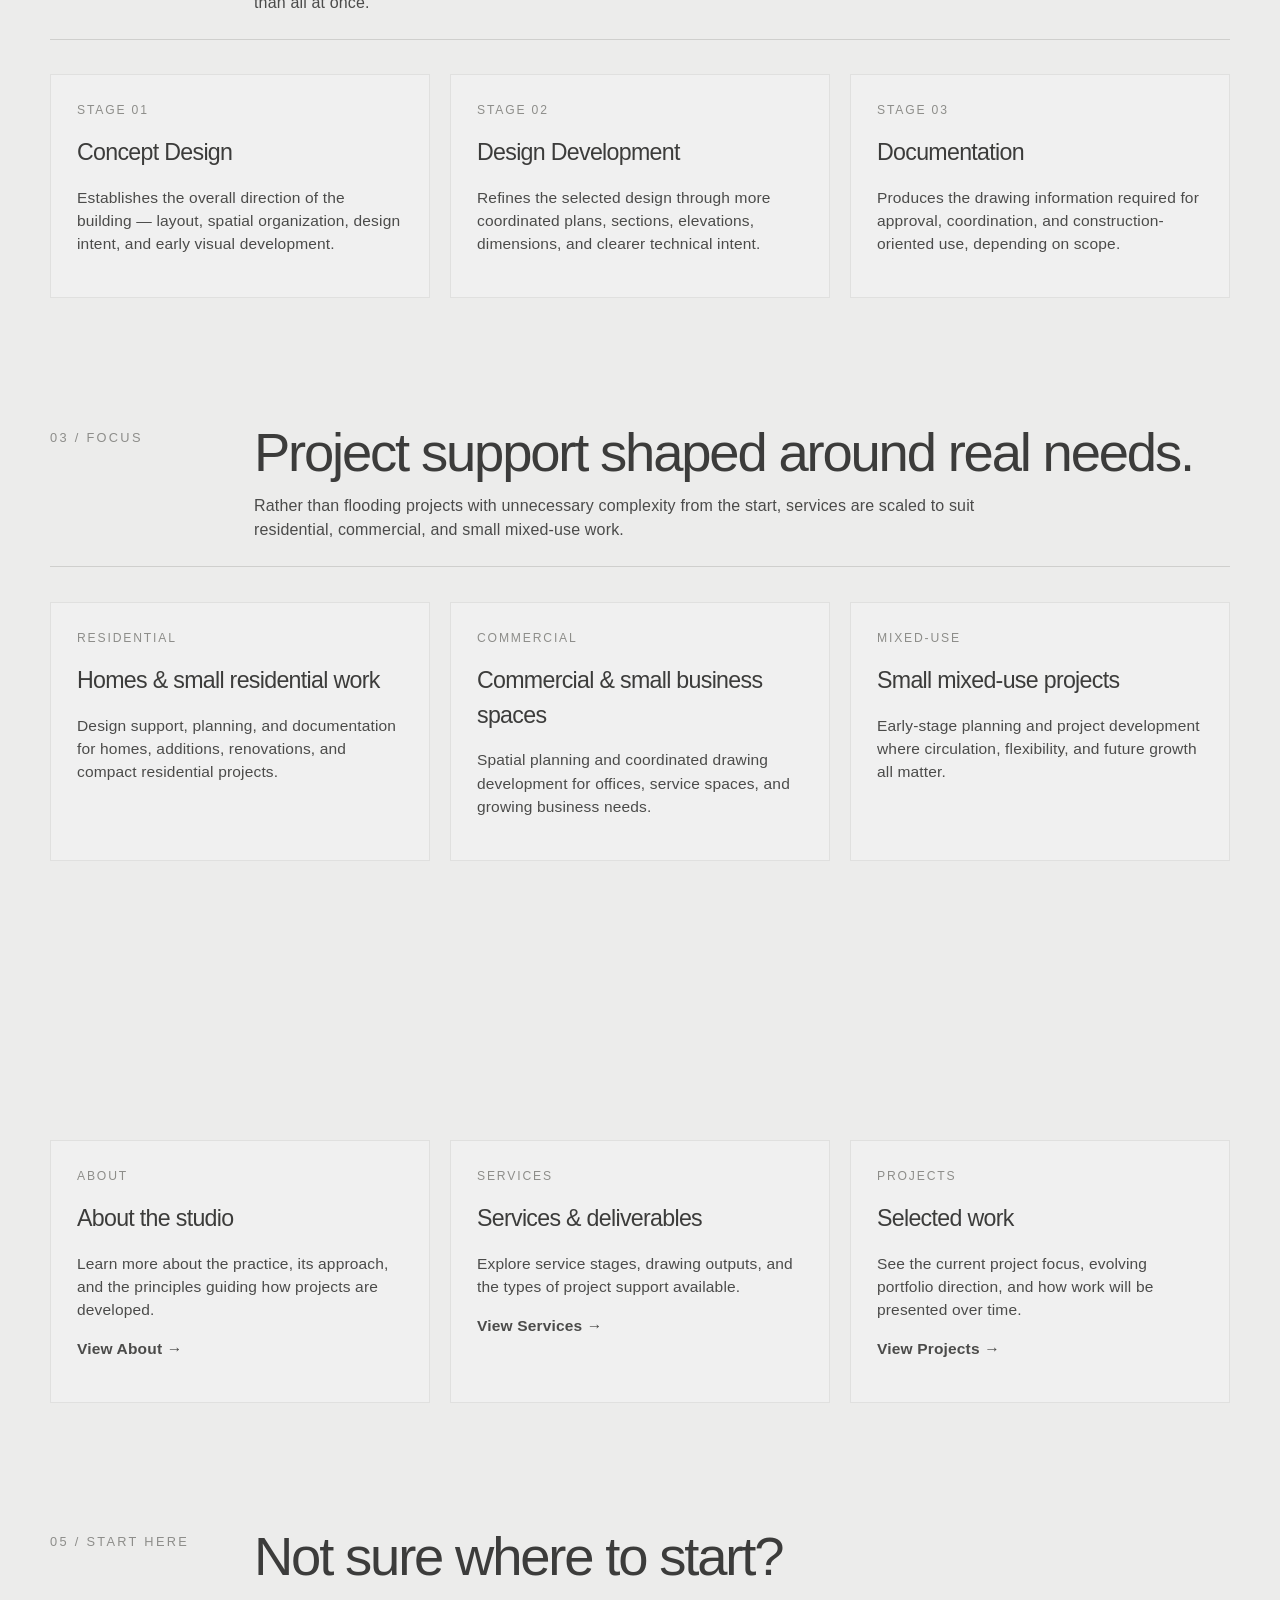
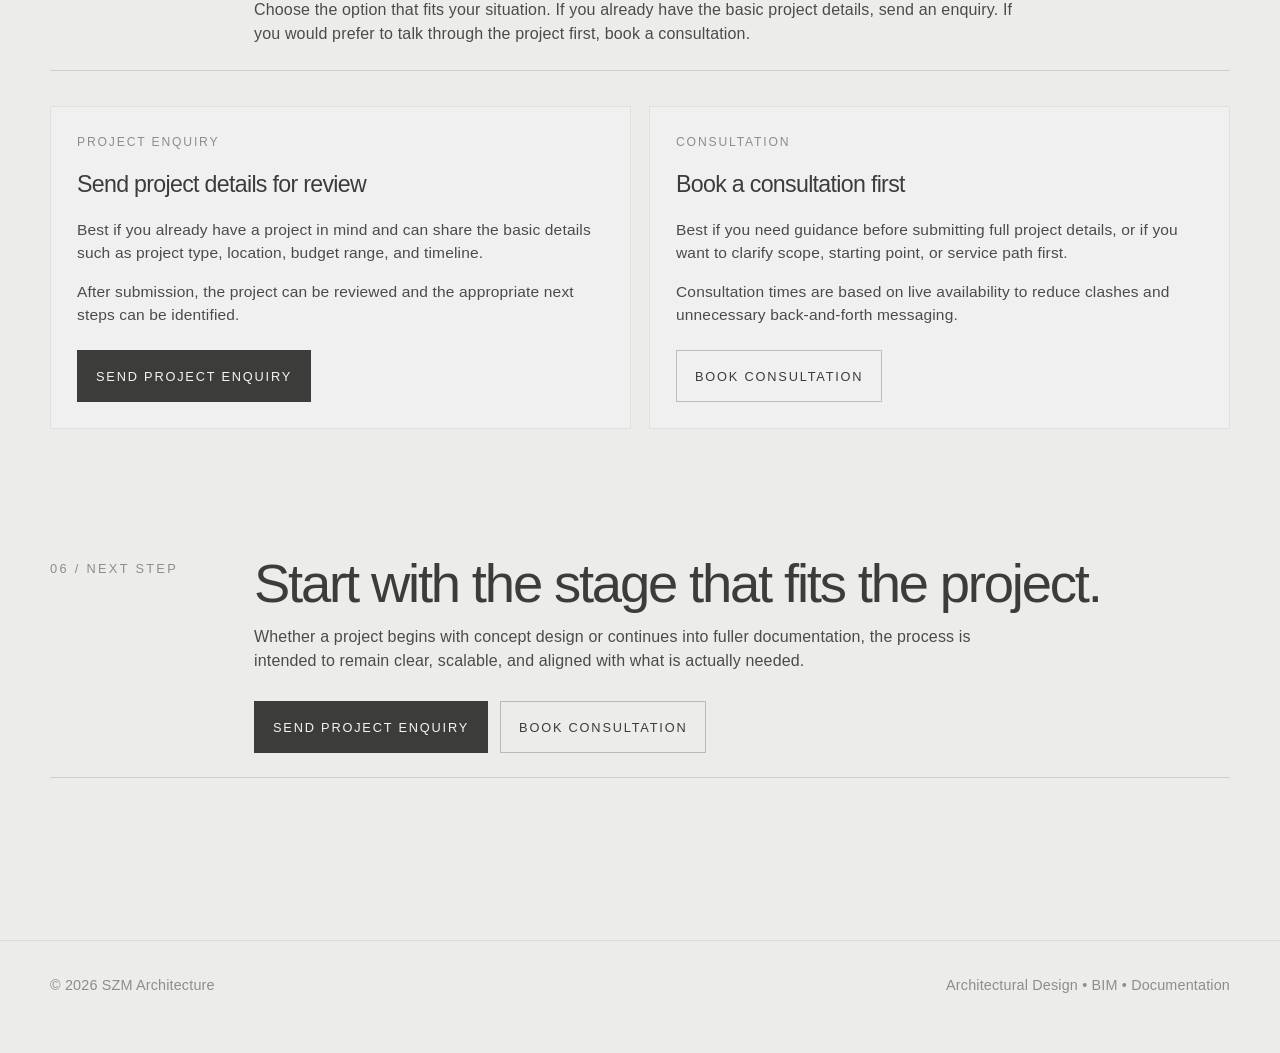
==== commit c3d02def: "Update index.html" ====
--- a/index.html
+++ b/index.html
@@ -92,7 +92,7 @@
           </p>
 
           <div class="hero-actions">
-            <a class="button" href="contact/">Start a Project</a>
+            <a class="button" href="contact/">Send Project Enquiry</a>
             <a class="button-secondary" href="services/">Explore Services</a>
           </div>
         </div>
@@ -268,48 +268,57 @@
     <section class="section">
       <div class="wrap">
         <div class="section-head reveal">
-          <div class="section-number">05 / Book</div>
+          <div class="section-number">05 / Start here</div>
           <div>
-            <h2 class="section-title">
-              Book a consultation through live availability.
-            </h2>
+            <h2 class="section-title">Not sure where to start?</h2>
             <p class="section-intro">
-              Consultation times can be reserved directly through the live booking
-              calendar. Availability is based on the current schedule, helping
-              avoid clashes and double booking.
+              Choose the option that fits your situation. If you already have the
+              basic project details, send an enquiry. If you would prefer to talk
+              through the project first, book a consultation.
             </p>
           </div>
         </div>
 
         <div class="grid-2">
           <article class="card reveal-soft">
+            <div class="card-label">Project Enquiry</div>
+            <h3 class="card-title">Send project details for review</h3>
+            <p>
+              Best if you already have a project in mind and can share the basic
+              details such as project type, location, budget range, and timeline.
+            </p>
+            <p>
+              After submission, the project can be reviewed and the appropriate
+              next steps can be identified.
+            </p>
+
+            <div class="hero-actions" style="margin-top: 24px;">
+              <a class="button" href="contact/">Send Project Enquiry</a>
+            </div>
+          </article>
+
+          <article class="card reveal">
             <div class="card-label">Consultation</div>
-            <h3 class="card-title">Schedule directly</h3>
-            <p>
-              Choose a suitable time from the available calendar slots and reserve
-              a consultation without back-and-forth messaging.
+            <h3 class="card-title">Book a consultation first</h3>
+            <p>
+              Best if you need guidance before submitting full project details, or
+              if you want to clarify scope, starting point, or service path first.
+            </p>
+            <p>
+              Consultation times are based on live availability to reduce clashes
+              and unnecessary back-and-forth messaging.
             </p>
 
             <div class="hero-actions" style="margin-top: 24px;">
               <a
-                class="button"
+                class="button-secondary"
                 href="https://calendar.app.google/FwE3691G6Maa2KWc8"
                 target="_blank"
                 rel="noopener"
               >
-                Book a Consultation
+                Book Consultation
               </a>
             </div>
-          </article>
-
-          <article class="card reveal">
-            <div class="card-label">Availability</div>
-            <h3 class="card-title">Built around current calendar availability</h3>
-            <p>
-              Booking is intended to reflect actual availability so reserved times
-              stay coordinated with the working calendar and reduce scheduling
-              conflicts.
-            </p>
           </article>
         </div>
       </div>
@@ -330,7 +339,7 @@
             </p>
 
             <div class="hero-actions" style="margin-top: 28px;">
-              <a class="button" href="contact/">Discuss a Project</a>
+              <a class="button" href="contact/">Send Project Enquiry</a>
               <a
                 class="button-secondary"
                 href="https://calendar.app.google/FwE3691G6Maa2KWc8"
@@ -375,7 +384,7 @@
     const revealItems = document.querySelectorAll(".reveal, .reveal-soft");
     const backToTopBtn = document.getElementById("backToTop");
     const navToggle = document.querySelector(".nav-toggle");
-    const navLinks = document.getElementById("primaryNav");
+    const navLinks = document.querySelector(".nav-links-inline");
     const navOverlay = document.getElementById("navOverlay");
     const overlayLinks = document.querySelectorAll(".nav-overlay-link");
 
